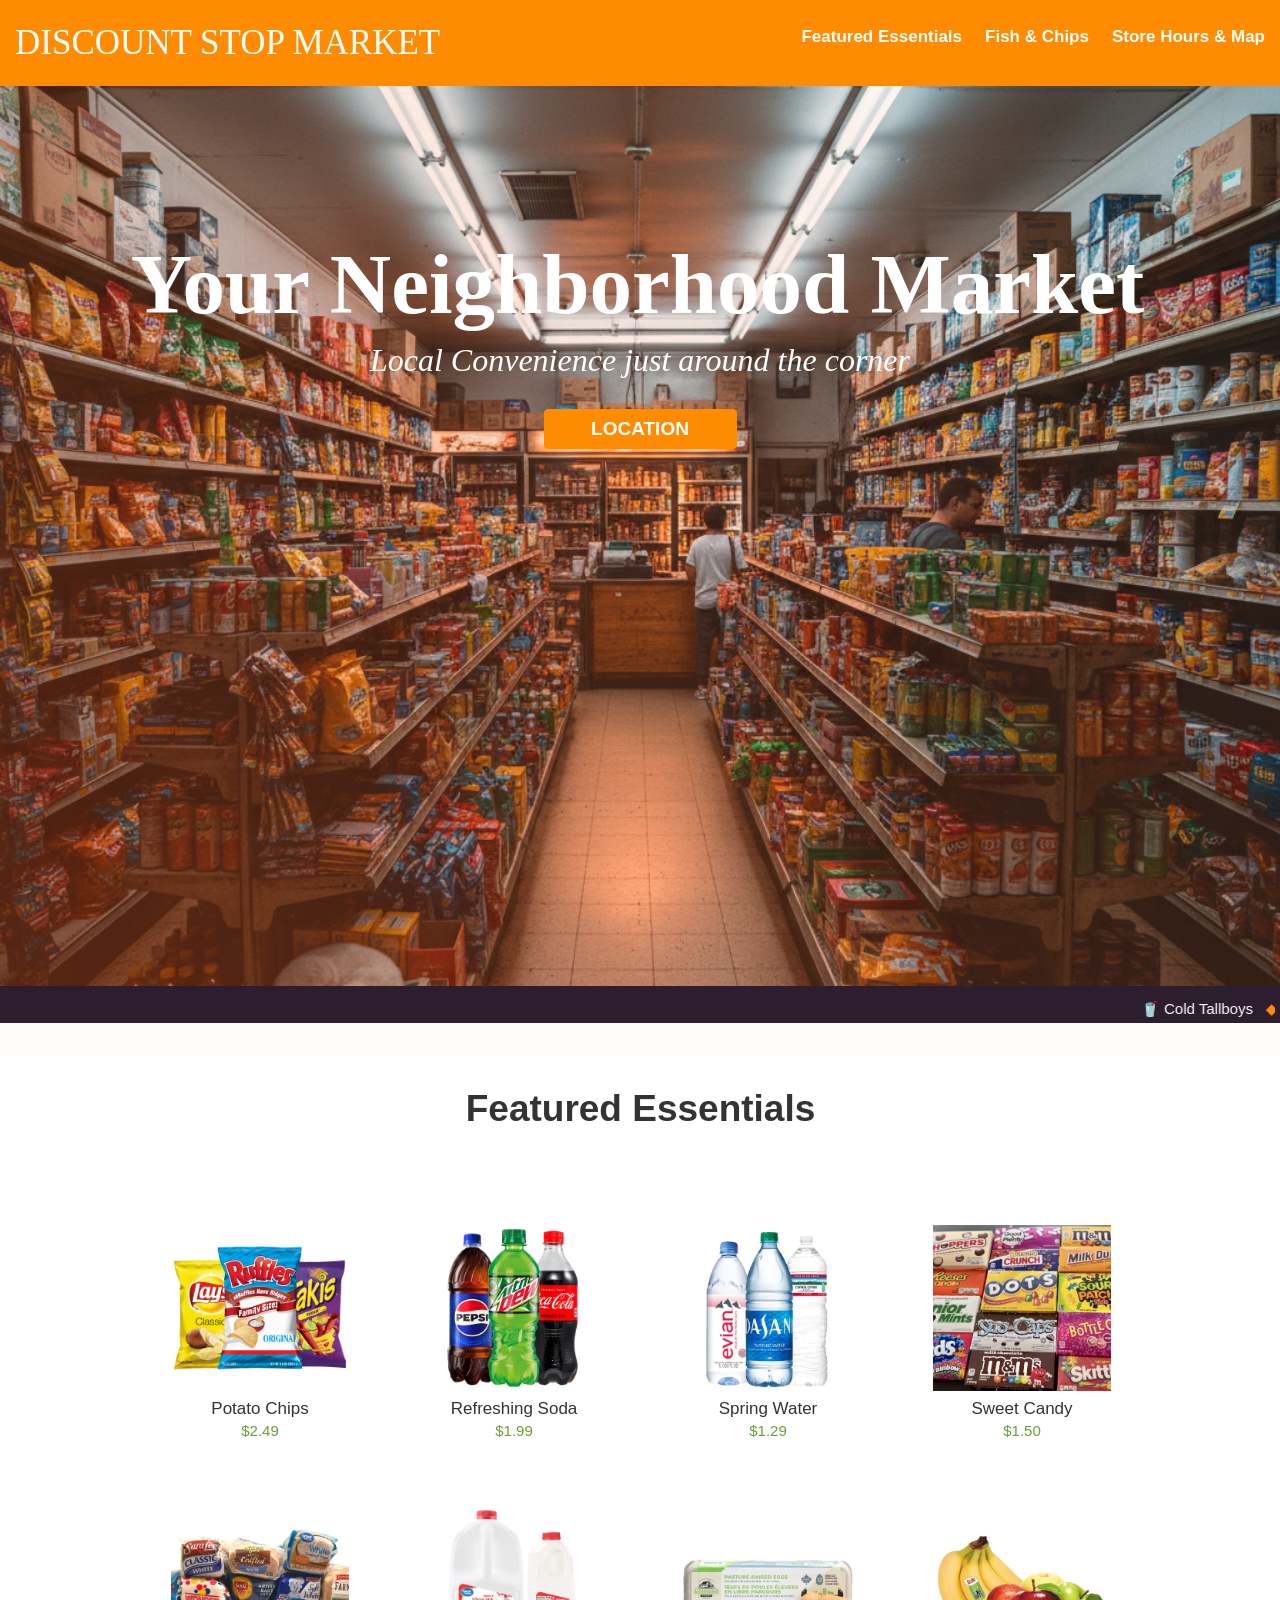
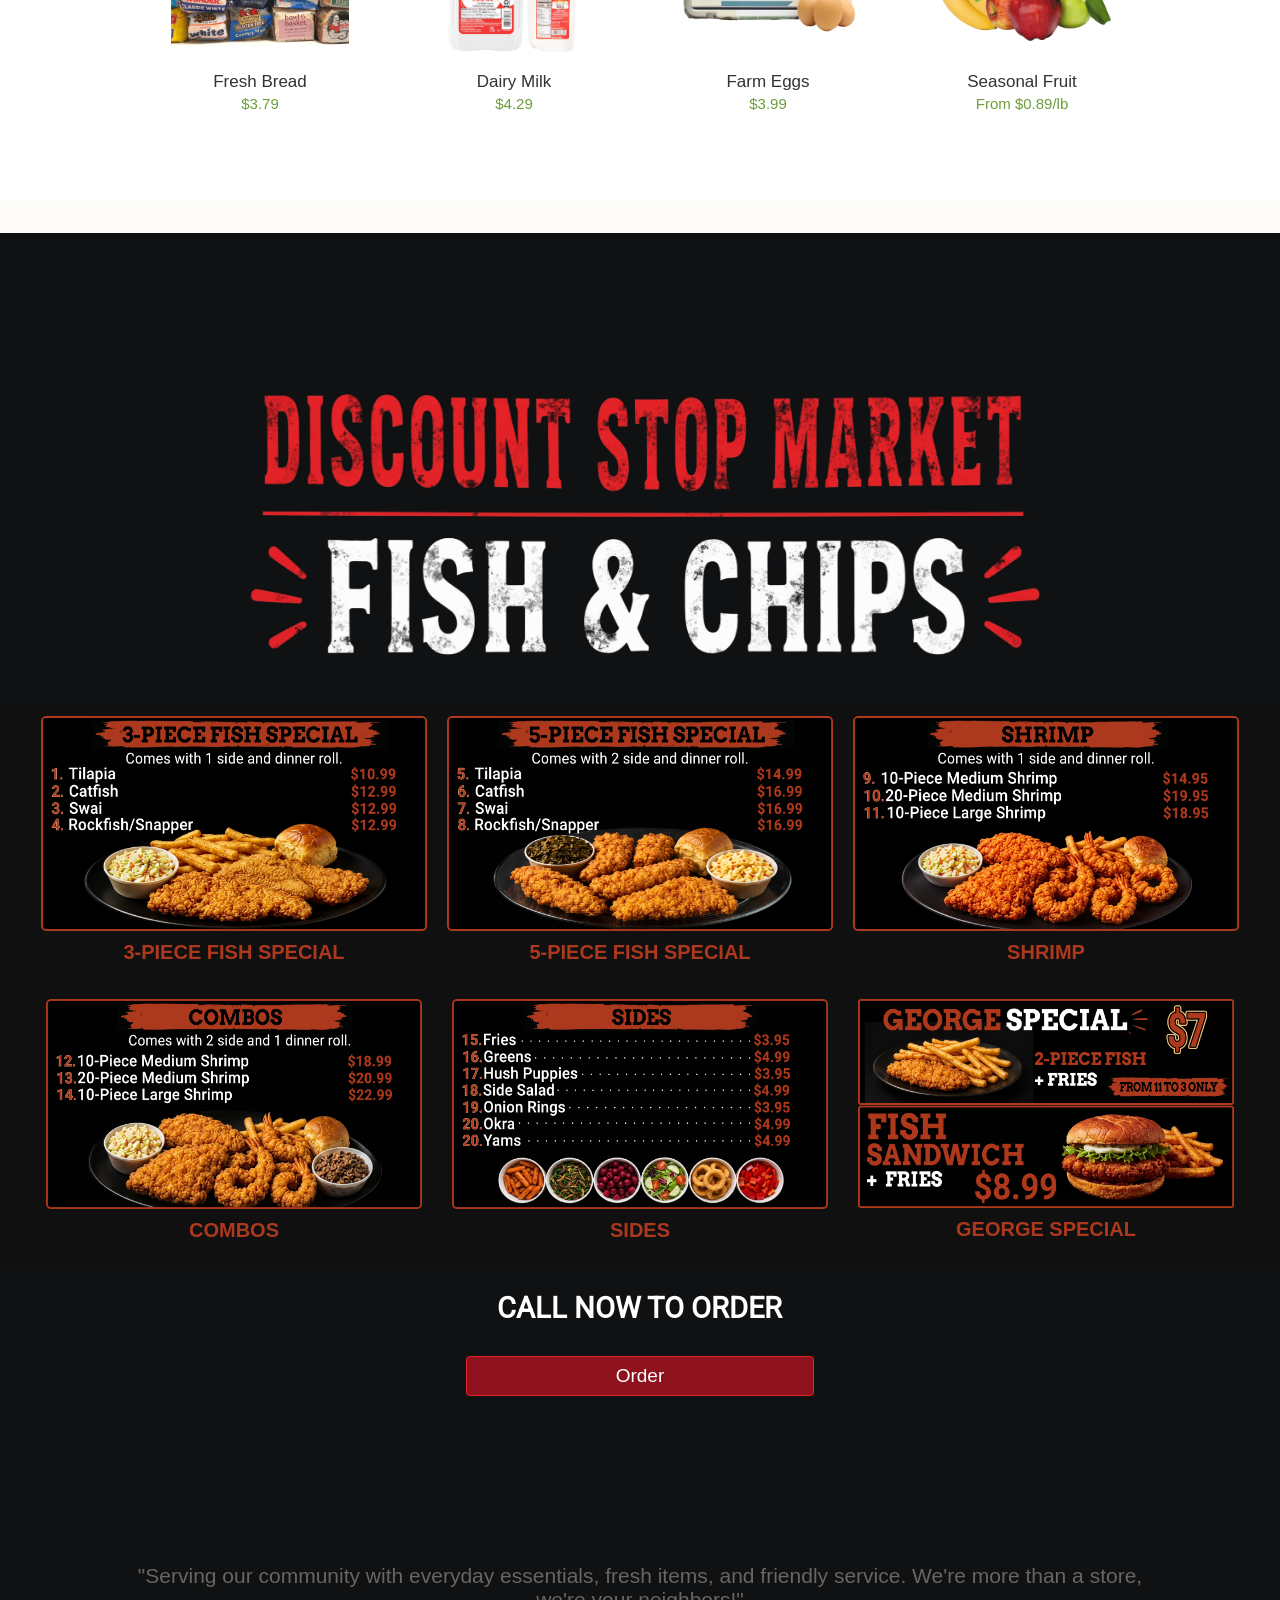
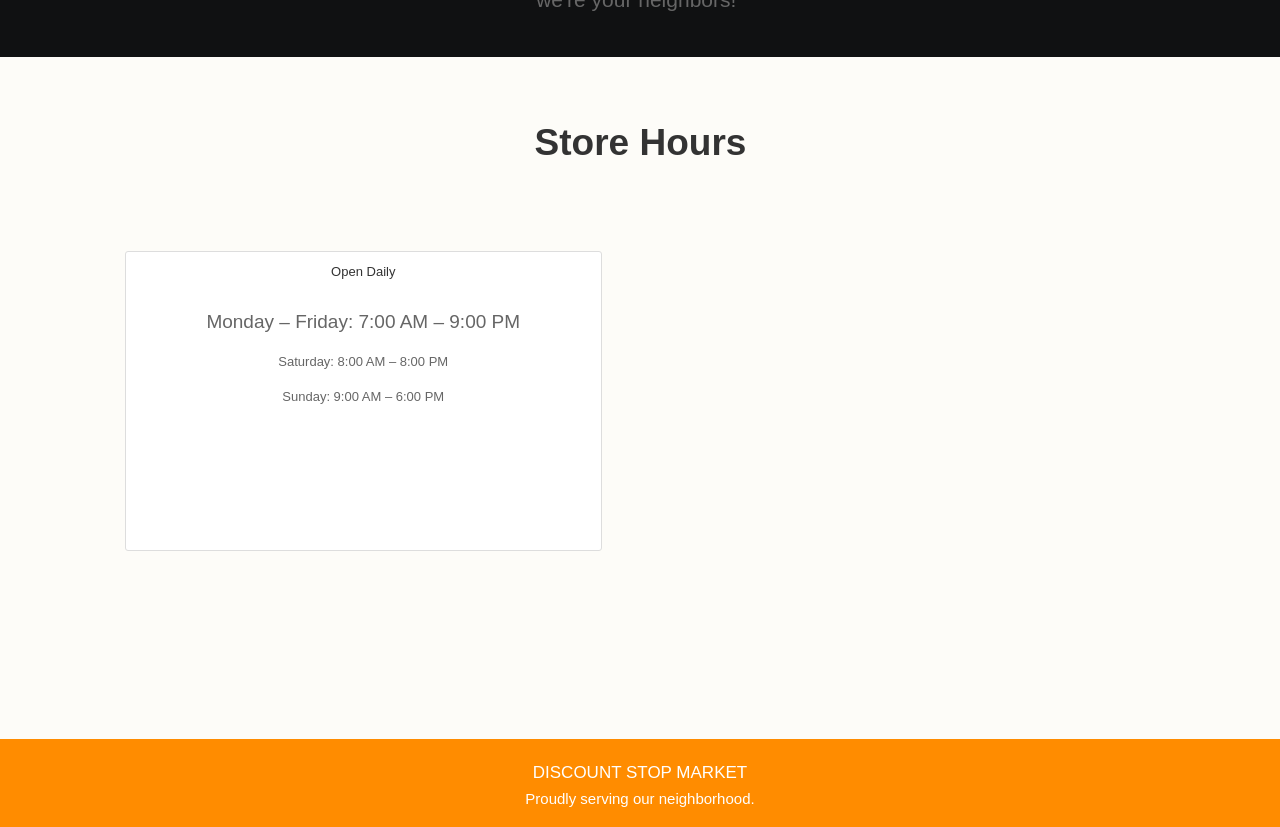
==== DiscountStopMarket01/index.html @ 5e3efdbf "Add files via upload" ====
<!doctype html>
<html>
<head>
<meta charset="utf-8">
<title>Neighborhood Mini-Mart - Home</title>
<meta name="generator" content="WYSIWYG Web Builder 21 - https://www.wysiwygwebbuilder.com">
<meta name="viewport" content="width=device-width, initial-scale=1.0">
<link href="css/fontawesome7.min.css" rel="stylesheet">
<link href="css/DiscountStopMarket.css?v=2" rel="stylesheet">
<link href="css/index.css?v=2" rel="stylesheet">
<script src="jquery-3.7.1.min.js"></script>
<script src="wb.overlay.min.js"></script>
<link rel="stylesheet" href="magnificpopup/magnific-popup.css">
<script src="magnificpopup/jquery.magnific-popup.min.js"></script>
<script>
document.addEventListener('DOMContentLoaded', function(event)
{
const galleryPhotoGallery2 = document.querySelector('#PhotoGallery2 .thumbnails');
function layoutPhotoGallery2()
{
   const items = galleryPhotoGallery2.querySelectorAll('#PhotoGallery2 .thumbnails .thumbnail');
   const cw = galleryPhotoGallery2.clientWidth;
   const targetRowHeight = Math.max(150, Math.min(250, cw / 10));
   items.forEach(item => 
   {
      const img = item.querySelector('img');
      const apply = () => 
      {
         if (!img.naturalWidth || !img.naturalHeight) return;
         const ratio = img.naturalWidth / img.naturalHeight;
         const cs = getComputedStyle(img);
         const vBorder = (parseFloat(cs.borderTopWidth) || 0) + (parseFloat(cs.borderBottomWidth) || 0);
         const hBorder = (parseFloat(cs.borderLeftWidth) || 0) + (parseFloat(cs.borderRightWidth) || 0);
         const figureWidth = Math.max(0, Math.round(ratio * (targetRowHeight - vBorder) + hBorder));
         item.style.width = figureWidth + 'px';
         item.style.flexGrow = ratio;
      };
      if (img.complete && img.naturalWidth) apply();
      else img.addEventListener('load', apply, { once: true });
   });
}
requestAnimationFrame(layoutPhotoGallery2);
const roPhotoGallery2 = new ResizeObserver(layoutPhotoGallery2);
roPhotoGallery2.observe(galleryPhotoGallery2);
window.addEventListener('resize', layoutPhotoGallery2);
const galleryPhotoGallery3 = document.querySelector('#PhotoGallery3 .thumbnails');
function layoutPhotoGallery3()
{
   const items = galleryPhotoGallery3.querySelectorAll('#PhotoGallery3 .thumbnails .thumbnail');
   const cw = galleryPhotoGallery3.clientWidth;
   const targetRowHeight = Math.max(150, Math.min(250, cw / 10));
   items.forEach(item => 
   {
      const img = item.querySelector('img');
      const apply = () => 
      {
         if (!img.naturalWidth || !img.naturalHeight) return;
         const ratio = img.naturalWidth / img.naturalHeight;
         const cs = getComputedStyle(img);
         const vBorder = (parseFloat(cs.borderTopWidth) || 0) + (parseFloat(cs.borderBottomWidth) || 0);
         const hBorder = (parseFloat(cs.borderLeftWidth) || 0) + (parseFloat(cs.borderRightWidth) || 0);
         const figureWidth = Math.max(0, Math.round(ratio * (targetRowHeight - vBorder) + hBorder));
         item.style.width = figureWidth + 'px';
         item.style.flexGrow = ratio;
      };
      if (img.complete && img.naturalWidth) apply();
      else img.addEventListener('load', apply, { once: true });
   });
}
requestAnimationFrame(layoutPhotoGallery3);
const roPhotoGallery3 = new ResizeObserver(layoutPhotoGallery3);
roPhotoGallery3.observe(galleryPhotoGallery3);
window.addEventListener('resize', layoutPhotoGallery3);
});
</script>
<script>
$(document).ready(function()
{
   var prevScrollTop = 0;
   $(window).scroll(function(event)
   {
      var scrollTop = $(this).scrollTop();
      if (Math.abs(prevScrollTop - scrollTop) <= 5)
         return;
      if (scrollTop < prevScrollTop)
      {
         $('#PageHeader1').removeClass('scroll-up');
      }
      else
      {
         $('#PageHeader1').addClass('scroll-up');
      }
      prevScrollTop = scrollTop;
   });
   $("a[href*='#featured-essentials-1']").click(function(event)
   {
      event.preventDefault();
      $('html, body').stop().animate({ scrollTop: $('#wb_featured-essentials-1').offset().top }, 600, 'linear');
   });
   $("a[href*='#fresh-produce']").click(function(event)
   {
      event.preventDefault();
      $('html, body').stop().animate({ scrollTop: $('#wb_fresh-produce').offset().top }, 600, 'linear');
   });
   $("a[href*='#store-hours']").click(function(event)
   {
      event.preventDefault();
      $('html, body').stop().animate({ scrollTop: $('#wb_store-hours').offset().top }, 600, 'linear');
   });
   $("a[href*='#store-hours-1']").click(function(event)
   {
      event.preventDefault();
      $('html, body').stop().animate({ scrollTop: $('#wb_store-hours-1').offset().top }, 600, 'linear');
   });
   $("a[data-rel='gallery3PhotoGallery']").attr('rel', 'gallery3PhotoGallery');
   $("#gallery3PhotoGallery").magnificPopup({delegate:'a', type:'image', zoom: { enabled: true, duration: 300, easing: 'ease-in-out' }, gallery: {enabled: true, navigateByImgClick: true}});
   $("a[data-rel='PhotoGallery1']").attr('rel', 'PhotoGallery1');
   $("#PhotoGallery1").magnificPopup({delegate:'a', type:'image', zoom: { enabled: true, duration: 300, easing: 'ease-in-out' }, gallery: {enabled: true, navigateByImgClick: true}});
   $('#OverlayMenu1-overlay').overlay({hideTransition:true});
   $('#OverlayMenu1').on('click', function(e)
   {
      $.overlay.toggle($('#OverlayMenu1-overlay'));
      return false;
   });
   $("a[href*='#LayoutGrid5']").click(function(event)
   {
      event.preventDefault();
      $('html, body').stop().animate({ scrollTop: $('#wb_LayoutGrid5').offset().top }, 600, 'linear');
   });
   $("a[data-rel='PhotoGallery2']").attr('rel', 'PhotoGallery2');
   $("#PhotoGallery2").magnificPopup({delegate:'a', type:'image', zoom: { enabled: true, duration: 300, easing: 'ease-in-out' }, gallery: {enabled: true, navigateByImgClick: true}});
   $("a[data-rel='PhotoGallery3']").attr('rel', 'PhotoGallery3');
   $("#PhotoGallery3").magnificPopup({delegate:'a', type:'image', zoom: { enabled: true, duration: 300, easing: 'ease-in-out' }, gallery: {enabled: true, navigateByImgClick: true}});
});
</script>
</head>
<body>
<div id="PageHeader1">
<div id="PageHeader1_Container">
<div id="wb_OverlayMenu1">
<a href="#" id="OverlayMenu1" class="wb-theme-button">
<span class="line"></span>
<span class="line"></span>
<span class="line"></span>
</a>
</div>
<div id="wb_Text20">
<span style="color:#FFFFFF;">DISCOUNT STOP MARKET</span></div>
</div>
</div>
<div id="wb_LayoutGrid1">
<div id="LayoutGrid1">
<div class="row">
<div class="col-1">
<div id="wb_Text19">
<span style="color:#FFFFFF;font-family:'Fraunces 72pt 72pt NonWonky';font-size:35px;">DISCOUNT STOP MARKET</span>
</div>
</div>
<div class="col-2">
<div id="wb_main-nav" itemscope="itemscope" itemtype="https://schema.org/SiteNavigationElement">
<span itemprop="name"><a href="#featured-essentials-1" title="Featured Essentials" itemprop="url">Featured Essentials</a></span><span itemprop="name"><a href="#fresh-produce" title="Fish &amp; Chips" itemprop="url">Fish & Chips</a></span><span itemprop="name"><a href="#store-hours-1" title="Store Hours &amp; Map" itemprop="url">Store Hours & Map</a></span>
</div>
</div>
</div>
</div>
</div>
<div id="wb_home-hero">
<div id="home-hero-overlay"></div>
<div id="home-hero">
<div class="col-1">
<div class="col-1-padding">
<div id="wb_Heading1">
<h1 id="Heading1">Your Neighborhood Market</h1>
</div>
<div id="wb_Text1">
<p>Local Convenience just around the corner</p>
</div>
<a id="Button1" href="#store-hours">LOCATION</a>
</div>
</div>
</div>
</div>
<div id="wb_LayoutGrid7">
<div id="LayoutGrid7">
<div class="row">
<div class="col-1">
<marquee direction="left" scrolldelay="40" scrollamount="4" behavior="scroll" loop="0" id="Marquee1" onmouseover="this.stop()" onmouseout="this.start()"><span style="color:#000000;font-family:'Segoe UI Emoji';font-size:15px;line-height:15px;">🥤</span><span style="color:#000000;font-family:Arial;font-size:15px;line-height:15px;"> </span><span style="color:#FFFFFF;font-family:Arial;font-size:15px;line-height:15px;">Cold Tallboys&nbsp;&nbsp; </span><span style="color:#FF8C00;font-family:Arial;font-size:15px;line-height:15px;">◆&nbsp;&nbsp;&nbsp; 🌸 </span><span style="color:#FFFFFF;font-family:Arial;font-size:15px;line-height:15px;">Fresh Flowers&nbsp;&nbsp; </span><span style="color:#FF8C00;font-family:Arial;font-size:15px;line-height:15px;">◆&nbsp;&nbsp; </span><span style="color:#FF8C00;font-family:'Segoe UI Emoji';font-size:15px;line-height:15px;">🥭</span><span style="color:#FF8C00;font-family:Arial;font-size:15px;line-height:15px;"> </span><span style="color:#FFFFFF;font-family:Arial;font-size:15px;line-height:15px;">Mango Candy&nbsp;&nbsp; </span><span style="color:#FF8C00;font-family:Arial;font-size:15px;line-height:15px;">◆&nbsp;&nbsp; ☕&nbsp; </span><span style="color:#FFFFFF;font-family:Arial;font-size:15px;line-height:15px;">Hot Coffee&nbsp;&nbsp; </span><span style="color:#FF8C00;font-family:Arial;font-size:15px;line-height:15px;">◆&nbsp;&nbsp; </span><span style="color:#FF8C00;font-family:'Segoe UI Emoji';font-size:15px;line-height:15px;">🌶️ </span><span style="color:#FFFFFF;font-family:Arial;font-size:15px;line-height:15px;">Hot Sauce Wall&nbsp;&nbsp; </span><span style="color:#FF8C00;font-family:Arial;font-size:15px;line-height:15px;">◆&nbsp;&nbsp; 🍫 </span><span style="color:#FFFFFF;font-family:Arial;font-size:15px;line-height:15px;">Candy Bars&nbsp;&nbsp; </span><span style="color:#FF8C00;font-family:Arial;font-size:15px;line-height:15px;">◆&nbsp;&nbsp; 🍺 </span><span style="color:#FFFFFF;font-family:Arial;font-size:15px;line-height:15px;">Ice Cold Beer&nbsp;&nbsp; </span><span style="color:#FF8C00;font-family:Arial;font-size:15px;line-height:15px;">◆</span><span style="color:#FFFFFF;font-family:Arial;font-size:15px;line-height:15px;">&nbsp;&nbsp; </span><span style="color:#FFFFFF;font-family:'Segoe UI Emoji';font-size:15px;line-height:15px;">🧃</span><span style="color:#FFFFFF;font-family:Arial;font-size:15px;line-height:15px;"> Juices &amp; Drinks&nbsp;&nbsp; </span><span style="color:#FF8C00;font-family:Arial;font-size:15px;line-height:15px;">◆&nbsp;&nbsp; 🌮 </span><span style="color:#FFFFFF;font-family:Arial;font-size:15px;line-height:15px;">Late-Night Snacks</span><span style="color:#FF8C00;font-family:Arial;font-size:15px;line-height:15px;">&nbsp;&nbsp; ◆&nbsp;&nbsp; 💊 </span><span style="color:#FFFFFF;font-family:Arial;font-size:15px;line-height:15px;">Aspirin &amp; More&nbsp;&nbsp; </span><span style="color:#FF8C00;font-family:Arial;font-size:15px;line-height:12px;">◆&nbsp;&nbsp; 🍦 </span><span style="color:#FFFFFF;font-family:Arial;font-size:15px;line-height:12px;">Ice Cream Bars</span><span style="color:#FF8C00;font-family:Arial;font-size:15px;line-height:12px;">&nbsp;&nbsp; ◆&nbsp;&nbsp; 🎰 </span><span style="color:#FFFFFF;font-family:Arial;font-size:15px;line-height:12px;">Lottery Tickets&nbsp;&nbsp; </span><span style="color:#FF8C00;font-family:Arial;font-size:15px;line-height:12px;">◆</span></marquee>
</div>
</div>
</div>
</div>
<div id="wb_featured-essentials">
<div id="featured-essentials">
<div class="row">
<div class="col-1">
<div class="col-1-padding">
<div id="wb_featured-essentials-1">
<div id="featured-essentials-1">
<div class="row">
<div class="col-1">
<div class="col-1-padding">
<div id="wb_Heading2">
<h1 id="Heading2">Featured Essentials</h1>
</div>
</div>
</div>
</div>
</div>
</div>
<div id="wb_featured-essentials-2">
<div id="featured-essentials-2">
<div class="row">
<div class="col-1">
<div class="col-1-padding">
<div id="wb_featured-items-grid">
<div id="featured-items-grid">
<div class="row">
<div class="col-1">
<div class="col-1-padding">
<div id="wb_featured-items-grid-1">
<div id="featured-items-grid-1">
<div class="row">
<div class="col-1">
<div class="col-1-padding">
<div id="wb_Image1">
<img src="images/Chips001.png" id="Image1" alt="Potato Chips" width="219" height="204">
</div>
<div id="wb_Text2">
<p>Potato Chips</p>
</div>
<div id="wb_Text3">
<p>$2.49</p>
</div>
</div>
</div>
<div class="col-2">
<div class="col-2-padding">
<div id="wb_Image2">
<img src="images/Soda1.png" id="Image2" alt="Soda Can" width="219" height="204">
</div>
<div id="wb_Text4">
<p>Refreshing Soda</p>
</div>
<div id="wb_Text5">
<p>$1.99</p>
</div>
</div>
</div>
<div class="col-3">
<div class="col-3-padding">
<div id="wb_Image3">
<img src="images/BottleWater1.png" id="Image3" alt="Bottled Water" width="219" height="204">
</div>
<div id="wb_Text6">
<p>Spring Water</p>
</div>
<div id="wb_Text7">
<p>$1.29</p>
</div>
</div>
</div>
<div class="col-4">
<div class="col-4-padding">
<div id="wb_Image4">
<img src="images/Candy1.png" id="Image4" alt="Candy Bar" width="219" height="204">
</div>
<div id="wb_Text8">
<p>Sweet Candy</p>
</div>
<div id="wb_Text9">
<p>$1.50</p>
</div>
</div>
</div>
</div>
</div>
</div>
<div id="wb_featured-items-grid-2">
<div id="featured-items-grid-2">
<div class="row">
<div class="col-1">
<div class="col-1-padding">
<div id="wb_Image5">
<img src="images/Bread1.png" id="Image5" alt="Loaf of Bread" width="219" height="204">
</div>
<div id="wb_Text10">
<p>Fresh Bread</p>
</div>
<div id="wb_Text11">
<p>$3.79</p>
</div>
</div>
</div>
<div class="col-2">
<div class="col-2-padding">
<div id="wb_Image6">
<img src="images/Milk1.png" id="Image6" alt="Milk Carton" width="219" height="204">
</div>
<div id="wb_Text12">
<p>Dairy Milk</p>
</div>
<div id="wb_Text13">
<p>$4.29</p>
</div>
</div>
</div>
<div class="col-3">
<div class="col-3-padding">
<div id="wb_Image7">
<img src="images/Eggs1.png" id="Image7" alt="Eggs Carton" width="219" height="204">
</div>
<div id="wb_Text14">
<p>Farm Eggs</p>
</div>
<div id="wb_Text15">
<p>$3.99</p>
</div>
</div>
</div>
<div class="col-4">
<div class="col-4-padding">
<div id="wb_Image8">
<img src="images/Fruit1.png" id="Image8" alt="Fresh Fruit" width="219" height="204">
</div>
<div id="wb_Text16">
<p>Seasonal Fruit</p>
</div>
<div id="wb_Text17">
<p>From $0.89/lb</p>
</div>
</div>
</div>
</div>
</div>
</div>
</div>
</div>
</div>
</div>
</div>
</div>
</div>
</div>
</div>
</div>
</div>
</div>
</div>
</div>
</div>
<div id="wb_fresh-produce">
<div id="fresh-produce">
<div class="row">
<div class="col-1">
<div class="col-1-padding">
<div id="wb_fresh-produce-1">
<div id="fresh-produce-1">
<div class="row">
<div class="col-1">
<div class="col-1-padding">
<div id="wb_Heading3">
<h1 id="Heading3">DISCOUNT STOP MARKET</h1>
</div>
<div id="wb_Heading6">
<h1 id="Heading6">FISH & CHIPS</h1>
</div>
<div id="wb_Image12">
<img src="images/FishChipsBGlogo02.png" id="Image12" alt="" width="1157" height="484">
</div>
</div>
</div>
</div>
</div>
</div>
</div>
</div>
</div>
</div>
</div>
<div id="wb_LayoutGrid4">
<div id="LayoutGrid4">
<div class="row">
<div class="col-1">
<div class="col-1-padding">
<div id="wb_LayoutGrid5">
<div id="LayoutGrid5">
<div class="row">
<div class="col-1">
<div class="col-1-padding">
<div id="wb_Heading7">
<h1 id="Heading7">DISCOUNT STOP MARKET</h1>
</div>
<div id="wb_Heading8">
<h1 id="Heading8">FISH & CHIPS</h1>
</div>
<div id="wb_Image9">
<img src="images/FishChipsBGlogo02.png" id="Image9" alt="" width="1157" height="484">
</div>
</div>
</div>
</div>
</div>
</div>
</div>
</div>
</div>
</div>
</div>
<div id="wb_LayoutGrid2">
<div id="LayoutGrid2">
<div class="row">
<div class="col-1">
<div class="col-1-padding">
<div id="wb_gallery3PhotoGallery">
<div id="gallery3PhotoGallery">
<div class="thumbnails">
<div class="thumbnail">
<a href="images/3PieceFishSpecial01.png" data-rel="" title="3-PIECE FISH SPECIAL"><img alt="" src="images/3PieceFishSpecial01.png" loading="lazy" class="image" title="3-PIECE FISH SPECIAL" width="376" height="209"></a>
<div class="caption">3-PIECE FISH SPECIAL</div>
</div>
<div class="thumbnail">
<a href="images/5PieceFishSpecial01.png" data-rel="" title="5-PIECE FISH SPECIAL"><img alt="" src="images/5PieceFishSpecial01.png" loading="lazy" class="image" title="5-PIECE FISH SPECIAL" width="376" height="209"></a>
<div class="caption">5-PIECE FISH SPECIAL</div>
</div>
<div class="thumbnail">
<a href="images/ShrimpSpecial01.png" data-rel="" title="SHRIMP"><img alt="" src="images/ShrimpSpecial01.png" loading="lazy" class="image" title="SHRIMP" width="376" height="209"></a>
<div class="caption">SHRIMP</div>
</div>
</div>
</div>
</div>
<div id="wb_PhotoGallery1">
<div id="PhotoGallery1">
<div class="thumbnails">
<div class="thumbnail">
<a href="images/Combos01.png" data-rel="" title="COMBOS"><img alt="" src="images/Combos01.png" loading="lazy" class="image" title="COMBOS" width="366" height="204"></a>
<div class="caption">COMBOS</div>
</div>
<div class="thumbnail">
<a href="images/Sides01.png" data-rel="" title="SIDES"><img alt="" src="images/Sides01.png" loading="lazy" class="image" title="SIDES" width="366" height="204"></a>
<div class="caption">SIDES</div>
</div>
<div class="thumbnail">
<a href="images/GeorgeSpecialFishSandwich01.png" data-rel="" title="GEORGE SPECIAL"><img alt="" src="images/GeorgeSpecialFishSandwich01.png" loading="lazy" class="image" title="GEORGE SPECIAL" width="366" height="203"></a>
<div class="caption">GEORGE SPECIAL</div>
</div>
</div>
</div>
</div>
</div>
</div>
</div>
</div>
</div>
<div id="wb_LayoutGrid6">
<div id="LayoutGrid6">
<div class="row">
<div class="col-1">
<div class="col-1-padding">
<div id="wb_PhotoGallery2">
<div id="PhotoGallery2">
<div class="thumbnails">
<div class="thumbnail">
<a href="images/3PieceFishSpecial01.png" data-rel="" title="3-PIECE FISH SPECIAL"><img alt="" id="PhotoGallery2_img0" src="images/3PieceFishSpecial01.png" loading="lazy" class="image" width="366" height="204"><div class="caption"><span class="title">3-PIECE FISH SPECIAL</span></div></a>
</div>
<div class="thumbnail">
<a href="images/5PieceFishSpecial01.png" data-rel="" title="5-PIECE FISH SPECIAL"><img alt="" id="PhotoGallery2_img1" src="images/5PieceFishSpecial01.png" loading="lazy" class="image" width="366" height="204"><div class="caption"><span class="title">5-PIECE FISH SPECIAL</span></div></a>
</div>
<div class="thumbnail">
<a href="images/ShrimpSpecial01.png" data-rel="" title="SHRIMP"><img alt="" id="PhotoGallery2_img2" src="images/ShrimpSpecial01.png" loading="lazy" class="image" width="366" height="204"><div class="caption"><span class="title">SHRIMP</span></div></a>
</div>
</div>
</div>
</div>
<div id="wb_PhotoGallery3">
<div id="PhotoGallery3">
<div class="thumbnails">
<div class="thumbnail">
<a href="images/Combos01.png" data-rel="" title="COMBOS"><img alt="" id="PhotoGallery3_img0" src="images/Combos01.png" loading="lazy" class="image" width="366" height="204"><div class="caption"><span class="title">COMBOS</span></div></a>
</div>
<div class="thumbnail">
<a href="images/Sides01.png" data-rel="" title="SIDES"><img alt="" id="PhotoGallery3_img1" src="images/Sides01.png" loading="lazy" class="image" width="366" height="204"><div class="caption"><span class="title">SIDES</span></div></a>
</div>
<div class="thumbnail">
<a href="images/GeorgeSpecialFishSandwich01.png" data-rel="" title="GEORGE SPECIAL"><img alt="" id="PhotoGallery3_img2" src="images/GeorgeSpecialFishSandwich01.png" loading="lazy" class="image" width="366" height="203"><div class="caption"><span class="title">GEORGE SPECIAL</span></div></a>
</div>
</div>
</div>
</div>
</div>
</div>
</div>
</div>
</div>
<div id="wb_LayoutGrid3">
<div id="LayoutGrid3">
<div class="row">
<div class="col-1">
<div class="col-1-padding">
</div>
</div>
<div class="col-2">
<div id="wb_Text18">
<span style="color:#FFFFFF;font-family:Roboto;font-size:29px;"><strong>CALL NOW TO ORDER</strong></span>
</div>
<a id="Button2" href="tel:+1 772-528-0065">Order</a>
</div>
<div class="col-3">
</div>
</div>
</div>
</div>
<div id="wb_services-offered">
<div id="services-offered">
<div class="row">
<div class="col-1">
<div class="col-1-padding">
<div id="wb_services-offered-1">
<div id="services-offered-1">
<div class="row">
<div class="col-1">
<div class="col-1-padding">
<div id="wb_Heading4">
<h1 id="Heading4">Services Offered</h1>
</div>
</div>
</div>
</div>
</div>
</div>
<div id="wb_services-offered-2">
<div id="services-offered-2">
<div class="row">
<div class="col-1">
<div class="col-1-padding">
<div id="wb_service-icons-grid">
<div id="service-icons-grid">
<div class="row">
<div class="col-1">
<div class="col-1-padding">
<div id="wb_service-icons-grid-1">
<div id="service-icons-grid-1">
<div class="row">
<div class="col-1">
<div class="col-1-padding">
<div id="wb_Icon1">
<div id="Icon1"><i class="fa fa-bottle-water"></i></div>
</div>
<div id="wb_Text25">
<p>Cold Drinks</p>
</div>
</div>
</div>
<div class="col-2">
<div class="col-2-padding">
<div id="wb_Icon2">
<div id="Icon2"><i class="fa fa-cookie-bite"></i></div>
</div>
<div id="wb_Text26">
<p>Snacks</p>
</div>
</div>
</div>
<div class="col-3">
<div class="col-3-padding">
<div id="wb_Icon3">
<div id="Icon3"><i class="fa fa-shopping-basket"></i></div>
</div>
<div id="wb_Text27">
<p>Groceries</p>
</div>
</div>
</div>
</div>
</div>
</div>
<div id="wb_service-icons-grid-2">
<div id="service-icons-grid-2">
<div class="row">
<div class="col-1">
<div class="col-1-padding">
<div id="wb_Icon4">
<div id="Icon4"><i class="fa fa-house-damage"></i></div>
</div>
<div id="wb_Text28">
<p>Household Items</p>
</div>
</div>
</div>
<div class="col-2">
<div class="col-2-padding">
<div id="wb_Icon5">
<div id="Icon5"><i class="fa fa-regular fa-face-smile"></i></div>
</div>
<div id="wb_Text29">
<p>Lottery</p>
</div>
</div>
</div>
<div class="col-3">
<div class="col-3-padding">
<div id="wb_Icon6">
<div id="Icon6"><i class="fa fa-money-bill-1-wave"></i></div>
</div>
<div id="wb_Text30">
<p>ATM Available</p>
</div>
</div>
</div>
</div>
</div>
</div>
</div>
</div>
</div>
</div>
</div>
</div>
</div>
</div>
</div>
</div>
</div>
</div>
</div>
</div>
</div>
<div id="wb_neighborhood-message">
<div id="neighborhood-message">
<div class="row">
<div class="col-1">
<div class="col-1-padding">
<div id="wb_Text31">
<p>"Serving our community with everyday essentials, fresh items, and friendly service. We're more than a store, we're your neighbors!"</p>
</div>
</div>
</div>
</div>
</div>
</div>
<div id="wb_store-hours">
<div id="store-hours">
<div class="row">
<div class="col-1">
<div class="col-1-padding">
<div id="wb_store-hours-1">
<div id="store-hours-1">
<div class="row">
<div class="col-1">
<div class="col-1-padding">
<div id="wb_Heading5">
<h1 id="Heading5">Store Hours</h1>
</div>
</div>
</div>
</div>
</div>
</div>
<div id="wb_store-hours-2">
<div id="store-hours-2">
<div class="row">
<div class="col-1">
<div class="col-1-padding">
<div id="wb_hours-card" class="card">
<div id="hours-card-card-body">
<div id="hours-card-card-item0">Open Daily</div>
<div id="hours-card-card-item1">Monday – Friday: 7:00 AM – 9:00 PM</div>
<div id="hours-card-card-item2">Saturday: 8:00 AM – 8:00 PM</div>
<div id="hours-card-card-item3">Sunday: 9:00 AM – 6:00 PM</div>
</div>
</div>
</div>
</div>
<div class="col-2">
<div id="Html1">
<iframe src="https://www.google.com/maps/embed?pb=!1m18!1m12!1m3!1d3254.069662873411!2d-118.9981731233291!3d35.35391743640689!2m3!1f0!2f0!3f0!3m2!1i1024!2i768!4f13.1!3m3!1m2!1s0x80ea6bb4c2214f61%3A0xbbd78aad2893d80e!2s503%20E%20Brundage%20Ln%2C%20Bakersfield%2C%20CA%2093307!5e0!3m2!1sen!2sus!4v1782939484842!5m2!1sen!2sus" width="600" height="450" style="border:0;" allowfullscreen="" loading="lazy" referrerpolicy="strict-origin-when-cross-origin"></iframe></div>
<div id="Html2">
<iframe src="https://www.google.com/maps/embed?pb=!1m18!1m12!1m3!1d3254.069662873411!2d-118.9981731233291!3d35.35391743640689!2m3!1f0!2f0!3f0!3m2!1i1024!2i768!4f13.1!3m3!1m2!1s0x80ea6bb4c2214f61%3A0xbbd78aad2893d80e!2s503%20E%20Brundage%20Ln%2C%20Bakersfield%2C%20CA%2093307!5e0!3m2!1sen!2sus!4v1782939484842!5m2!1sen!2sus" width="296" height="248" style="border:0;" allowfullscreen="" loading="lazy" referrerpolicy="strict-origin-when-cross-origin"></iframe></div>
</div>
</div>
</div>
</div>
</div>
</div>
</div>
</div>
</div>
<div id="wb_footer">
<div id="footer">
<div class="row">
<div class="col-1">
<div class="col-1-padding">
<div id="wb_Text32">
<p>DISCOUNT STOP MARKET</p>
</div>
<div id="wb_Text33">
<p>Proudly serving our neighborhood.</p>
</div>
</div>
</div>
</div>
</div>
</div>
<div id="OverlayMenu1-overlay">
<div class="OverlayMenu1">
<ul class="drilldown-menu" itemscope="itemscope" itemtype="https://schema.org/SiteNavigationElement" role="menu">
<li><a role="menuitem" href="#featured-essentials-1" title="Featured Essentials" class="OverlayMenu1-effect wb-theme-button"><i class="fa fa-book overlay-icon"></i>Featured&nbsp;Essentials</a></li>
<li><a role="menuitem" href="#LayoutGrid5" title="Fish &amp; Chips" class="OverlayMenu1-effect wb-theme-button"><i class="fa fa-gear overlay-icon"></i>Fish&nbsp;&amp;&nbsp;Chips</a></li>
<li><a role="menuitem" href="#store-hours-1" title="Store Hours &amp; Map" class="OverlayMenu1-effect wb-theme-button"><i class="fa fa-user overlay-icon"></i>Store&nbsp;Hours&nbsp;&amp;&nbsp;Map</a></li>
</ul>
</div>
<a class="close-button" id="OverlayMenu1-close" href="#" role="button" aria-hidden="true"><span></span></a>
</div>
</body>
</html>
---- DiscountStopMarket01/css/DiscountStopMarket.css ----
@font-face
{
   font-family: "Roboto";
   font-weight: 400;
   font-display: swap;
   src: url('../Roboto.woff2') format('woff2'),
        url('../Roboto.woff') format('woff');
}
@keyframes animate-fade-in
{
   0% { opacity: 0;  }
   100% { opacity: 1;  }
}
h1, .h1
{
   font-family: Arial;
   font-weight: bold;
   font-size: 32px;
   text-decoration: none;
   color: #000000;
   --color: #000000;
   background-color: transparent;
   margin: 0 0 0 0;
   padding: 0 0 0 0;
   display: inline-block;
}
h2, .h2
{
   font-family: Arial;
   font-weight: bold;
   font-size: 27px;
   text-decoration: none;
   color: #000000;
   --color: #000000;
   background-color: transparent;
   margin: 0 0 0 0;
   padding: 0 0 0 0;
   display: inline-block;
}
h3, .h3
{
   font-family: Arial;
   font-weight: bold;
   font-size: 24px;
   text-decoration: none;
   color: #000000;
   --color: #000000;
   background-color: transparent;
   margin: 0 0 0 0;
   padding: 0 0 0 0;
   display: inline-block;
}
h4, .h4
{
   font-family: Arial;
   font-weight: bold;
   font-size: 21px;
   font-style: italic;
   text-decoration: none;
   color: #000000;
   --color: #000000;
   background-color: transparent;
   margin: 0 0 0 0;
   padding: 0 0 0 0;
   display: inline-block;
}
h5, .h5
{
   font-family: Arial;
   font-weight: bold;
   font-size: 19px;
   text-decoration: none;
   color: #000000;
   --color: #000000;
   background-color: transparent;
   margin: 0 0 0 0;
   padding: 0 0 0 0;
   display: inline-block;
}
h6, .h6
{
   font-family: Arial;
   font-weight: bold;
   font-size: 16px;
   text-decoration: none;
   color: #000000;
   --color: #000000;
   background-color: transparent;
   margin: 0 0 0 0;
   padding: 0 0 0 0;
   display: inline-block;
}
.CustomStyle
{
   font-family: "Courier New";
   font-weight: bold;
   font-size: 16px;
   text-decoration: none;
   color: #2E74B5;
   --color: #2E74B5;
   background-color: transparent;
}
@media only screen and (max-width: 1249px)
{
}
---- DiscountStopMarket01/css/index.css ----
body
{
   background-color: #FDFCF8;
   color: #000000;
   font-family: Arial;
   font-weight: normal;
   font-size: 16px;
   line-height: 1.1875;
   margin: 0;
   padding: 0;
}
.wb-theme-header
{
   background-color: #5B6977;
   background-image: none;
   border: 1px solid #4B5662;
   border-radius: 0px;
   color: #EBEBEB;
   --background-color: rgba(91,105,119,1.00);
   --border-color: #4B5662;
   --border-width: 1px;
   --color: #EBEBEB;
}
.wb-theme-content
{
   background-color: #0F2537;
   background-image: none;
   border: 1px solid #4B5662;
   border-radius: 0px;
   color: #EBEBEB;
   --background-color: rgba(15,37,55,1.00);
   --border-color: #4B5662;
   --border-width: 1px;
   --color: #EBEBEB;
   --icon-color: #DF6919;
   --colorize: invert(48%) sepia(75%) saturate(2700%) hue-rotate(356deg) brightness(93%) contrast(86%);
}
.wb-theme-button, .wb-theme-static
{
   background-color: #DF6919;
   background-image: none;
   border: 1px solid #DF6919;
   border-radius: 0px;
   color: #FFFFFF;
   --background-color: rgba(223,105,25,1.00);
   --border-color: #DF6919;
   --border-width: 1px;
   --color: #FFFFFF;
}
.wb-theme-button:hover
{
   background-color: #BE5915;
   background-image: none;
   border: 1px solid #B25414;
   border-radius: 0px;
   color: #FFFFFF;
   --background-color: rgba(190,89,21,1.00);
   --border-color: #B25414;
   --border-width: 1px;
   --color: #FFFFFF;
}
.wb-theme-button.active, .wb-theme-button:active, .active > .wb-theme-button
{
   background-color: #B25414;
   background-image: none;
   border: 1px solid #A74F13;
   border-radius: 0px;
   color: #FFFFFF;
   --background-color: rgba(178,84,20,1.00);
   --border-color: #A74F13;
   --border-width: 1px;
   --color: #FFFFFF;
}
.darktheme .wb-theme-header
{
   background-color: #5B6977;
   background-image: none;
   border: 1px solid #737F8B;
   border-radius: 0px;
   color: #CED4DA;
   --background-color: rgba(91,105,119,1.00);
   --border-color: #737F8B;
   --border-width: 1px;
   --color: #CED4DA;
}
.darktheme .wb-theme-content
{
   background-color: #212529;
   background-image: none;
   border: 1px solid #737F8B;
   border-radius: 0px;
   color: #CED4DA;
   --background-color: rgba(33,37,41,1.00);
   --border-color: #737F8B;
   --border-width: 1px;
   --color: #CED4DA;
   --icon-color: #DF6919;
   --colorize: invert(48%) sepia(100%) saturate(2024%) hue-rotate(353deg) brightness(92%) contrast(90%);
}
.darktheme .wb-theme-button, .darktheme .wb-theme-static
{
   background-color: #DF6919;
   background-image: none;
   border: 1px solid #DF6919;
   border-radius: 0px;
   color: #FFFFFF;
   --background-color: rgba(223,105,25,1.00);
   --border-color: #DF6919;
   --border-width: 1px;
   --color: #FFFFFF;
}
.darktheme .wb-theme-button:hover
{
   background-color: #BE5915;
   background-image: none;
   border: 1px solid #B25414;
   border-radius: 0px;
   color: #FFFFFF;
   --background-color: rgba(190,89,21,1.00);
   --border-color: #B25414;
   --border-width: 1px;
   --color: #FFFFFF;
}
.darktheme .wb-theme-button.active, .darktheme .wb-theme-button:active, .active > .wb-theme-button
{
   background-color: #B25414;
   background-image: none;
   border: 1px solid #A74F13;
   border-radius: 0px;
   color: #FFFFFF;
   --background-color: rgba(178,84,20,1.00);
   --border-color: #A74F13;
   --border-width: 1px;
   --color: #FFFFFF;
}
#PageHeader1
{
   background-color: #F8F9FA;
   background-image: none;
   border-radius: 0px;
   box-sizing: border-box;
}
#PageHeader1
{
   transition: top 500ms linear 0ms;
}
#PageHeader1.scroll-up
{
   top: -75px !important;
}
#wb_main-nav
{
   background-color: transparent;
   background-image: none;
   color: #FFFFFF;
   font-family: Arial;
   font-weight: bold;
   font-style: normal;
   text-decoration: none;
   text-transform: none;
   font-size: 17px;
   margin: 5px 0 0 0 ;
   text-align: right;
   overflow: hidden;
}
#wb_main-nav span
{
   margin: 0 0px 0 23px;
}
#wb_main-nav a
{
   color: inherit;
   text-decoration: inherit;
}
#wb_LayoutGrid1
{
   clear: both;
   position: relative;
   table-layout: fixed;
   display: table;
   text-align: center;
   width: 100%;
   background-color: #FF8C00;
   background-image: none;
   border: 0px solid #CCCCCC;
   border-radius: 0px;
   box-sizing: border-box;
   margin: 0;
}
#LayoutGrid1
{
   box-sizing: border-box;
   padding: 22px 15px 22px 15px;
   margin-right: auto;
   margin-left: auto;
   max-width: 1280px;
}
#LayoutGrid1 > .row
{
   margin-right: -15px;
   margin-left: -15px;
}
#LayoutGrid1 > .row > .col-1, #LayoutGrid1 > .row > .col-2
{
   box-sizing: border-box;
   font-size: 0;
   min-height: 1px;
   padding-right: 15px;
   padding-left: 15px;
   position: relative;
}
#LayoutGrid1 > .row > .col-1, #LayoutGrid1 > .row > .col-2
{
   float: left;
}
#LayoutGrid1 > .row > .col-1
{
   background-color: transparent;
   background-image: none;
   border: 0px solid #FFFFFF;
   border-radius: 0px;
   width: 41.66666667%;
   text-align: left;
}
#LayoutGrid1 > .row > .col-2
{
   background-color: transparent;
   background-image: none;
   border: 0px solid #FFFFFF;
   border-radius: 0px;
   width: 58.33333333%;
   text-align: right;
}
#LayoutGrid1:before,
#LayoutGrid1:after,
#LayoutGrid1 .row:before,
#LayoutGrid1 .row:after
{
   display: table;
   content: " ";
}
#LayoutGrid1:after,
#LayoutGrid1 .row:after
{
   clear: both;
}
@media (max-width: 768px)
{
#LayoutGrid1 > .row > .col-1, #LayoutGrid1 > .row > .col-2
{
   float: none;
   width: 100% !important;
}
}
#wb_home-hero
{
   clear: both;
   position: relative;
   table-layout: fixed;
   display: table;
   text-align: center;
   width: 100%;
   height: 100vh;
   background-color: transparent;
   background-image: url('../images/rocket01gen_img_137b6b303-1772209151193.png');
   background-repeat: repeat;
   background-position: center center;
   background-attachment: scroll;
   background-size: cover;
   border: 0px solid #CCCCCC;
   border-radius: 0px;
   box-sizing: border-box;
   margin: 0;
}
#home-hero
{
   box-sizing: border-box;
   height: 100vh;
   display: flex;
   flex-direction: row;
   flex-wrap: wrap;
   padding: 100px 0 100px 0;
   margin-right: auto;
   margin-left: auto;
   max-width: 1280px;
}
#home-hero > .col-1
{
   box-sizing: border-box;
   font-size: 0;
   min-height: 1px;
   padding-right: 15px;
   padding-left: 15px;
   position: relative;
}
#home-hero > .col-1
{
   flex: 0 0 auto;
}
#home-hero > .col-1
{
   background-color: transparent;
   background-image: none;
   border: 0px solid #FFFFFF;
   border-radius: 0px;
   flex-basis: 100%;
   max-width: 100%;
   display: flex;
   flex-wrap: wrap;
   align-content: flex-start;
   align-self: stretch;
   align-items: flex-start;
   justify-content: center;
   text-align: center;
}
#home-hero > .col-1 > .col-1-padding
{
   box-sizing: border-box;
   width: 100%;
   padding: 48px 48px 48px 48px;
}
@media (max-width: 768px)
{
#home-hero > .col-1
{
   flex-basis: 100% !important;
   max-width: 100% !important;
}
}
#home-hero-overlay
{
   position: absolute;
   top: 0;
   right: 0;
   bottom: 0;
   left: 0;
   border-radius: 0px;
   background-image: linear-gradient(45deg, rgba(255,69,0,0.27) 0%, rgba(255,69,0,0.00) 100%);
}
#wb_LayoutGrid7
{
   clear: both;
   position: relative;
   table-layout: fixed;
   display: table;
   text-align: center;
   width: 100%;
   background-color: #2D1E2F;
   background-image: none;
   border: 0px solid #DEE2E6;
   border-radius: 0px;
   box-sizing: border-box;
   margin: 0;
}
#LayoutGrid7
{
   box-sizing: border-box;
   padding: 0 5px 0 5px;
   margin-right: auto;
   margin-left: auto;
   max-width: 1280px;
}
#LayoutGrid7 > .row
{
   margin-right: -5px;
   margin-left: -5px;
}
#LayoutGrid7 > .row > .col-1
{
   box-sizing: border-box;
   font-size: 0;
   min-height: 1px;
   padding-right: 5px;
   padding-left: 5px;
   position: relative;
}
#LayoutGrid7 > .row > .col-1
{
   float: left;
}
#LayoutGrid7 > .row > .col-1
{
   background-color: transparent;
   background-image: none;
   border: 0px solid #FFFFFF;
   border-radius: 0px;
   width: 100%;
   text-align: center;
}
#LayoutGrid7:before,
#LayoutGrid7:after,
#LayoutGrid7 .row:before,
#LayoutGrid7 .row:after
{
   display: table;
   content: " ";
}
#LayoutGrid7:after,
#LayoutGrid7 .row:after
{
   clear: both;
}
@media (max-width: 768px)
{
#LayoutGrid7 > .row > .col-1
{
   float: none;
   width: 100% !important;
}
}
#wb_Heading1
{
   background-color: transparent;
   background-image: none;
   border: 0px solid #000000;
   border-radius: 0px;
   box-sizing: border-box;
   vertical-align: top;
   margin: 0 10px 0 5px;
   padding: 0;
   text-align: center;
}
#Heading1
{
   color: #FFFFFF;
   font-family: "Fraunces 72pt 72pt NonWonky";
   font-weight: bold;
   font-style: normal;
   font-size: 85px;
   margin: 0;
   text-align: center;
   text-transform: none;
}
#wb_Text1 
{
   background-color: transparent;
   background-image: none;
   border: 0px solid #000000;
   border-radius: 0px;
   padding: 0;
   margin: 8px 8px 8px 8px;
   text-align: center;
}
#wb_Text1
{
   color: #FFFFFF;
   font-family: "DM Sans";
   font-weight: 500;
   font-style: italic;
   font-size: 32px;
   line-height: 34px;
}
#wb_Text1 p, #wb_Text1 ul
{
   margin: 0;
   padding: 0;
}
#wb_Text1
{
   display: block;
   margin: 8px 8px 8px 8px;
   box-sizing: border-box;
   width: calc(100% - 16px);
}
#Button1
{
   box-sizing: border-box;
   line-height: 36px;
   text-decoration: none;
   vertical-align: top;
   border: 1px solid #FF8C00;
   border-radius: 4px;
   background-color: #FF8C00;
   background-image: none;
   color: #FFFFFF;
   font-family: Arial;
   font-weight: bold;
   font-style: normal;
   font-size: 19px;
   padding: 1px 6px 1px 6px;
   text-align: center;
   -webkit-appearance: none;
   margin: 24px 24px 24px 24px;
}
#Button1:focus
{
   outline: 0;
}
#wb_featured-essentials
{
   clear: both;
   position: relative;
   table-layout: fixed;
   display: table;
   text-align: center;
   width: 100%;
   background-color: #FFFFFF;
   background-image: none;
   border: 0px solid #CCCCCC;
   border-radius: 0px;
   box-sizing: border-box;
   margin: 32px 0 32px 0 ;
}
#featured-essentials
{
   box-sizing: border-box;
   padding: 0 15px 0 15px;
   margin-right: auto;
   margin-left: auto;
   max-width: 1140px;
}
#featured-essentials > .row
{
   margin-right: -15px;
   margin-left: -15px;
}
#featured-essentials > .row > .col-1
{
   box-sizing: border-box;
   font-size: 0;
   min-height: 1px;
   padding-right: 15px;
   padding-left: 15px;
   position: relative;
}
#featured-essentials > .row > .col-1
{
   float: left;
}
#featured-essentials > .row > .col-1
{
   background-color: transparent;
   background-image: none;
   border: 0px solid #FFFFFF;
   border-radius: 0px;
   width: 100%;
   text-align: left;
}
#featured-essentials > .row > .col-1 > .col-1-padding
{
   box-sizing: border-box;
   width: 100%;
   padding: 0 0 0 1px;
}
#featured-essentials:before,
#featured-essentials:after,
#featured-essentials .row:before,
#featured-essentials .row:after
{
   display: table;
   content: " ";
}
#featured-essentials:after,
#featured-essentials .row:after
{
   clear: both;
}
@media (max-width: 768px)
{
#featured-essentials > .row > .col-1
{
   float: none;
   width: 100% !important;
}
}
#wb_featured-essentials-1
{
   clear: both;
   position: relative;
   table-layout: fixed;
   display: table;
   text-align: center;
   width: 100%;
   background-color: #FFFFFF;
   background-image: none;
   border: 0px solid #CCCCCC;
   border-radius: 0px;
   box-sizing: border-box;
   margin: 0 0 30px 0 ;
}
#featured-essentials-1
{
   box-sizing: border-box;
   padding: 0 15px 0 15px;
   margin-right: auto;
   margin-left: auto;
   max-width: 1140px;
}
#featured-essentials-1 > .row
{
   margin-right: -15px;
   margin-left: -15px;
}
#featured-essentials-1 > .row > .col-1
{
   box-sizing: border-box;
   font-size: 0;
   min-height: 1px;
   padding-right: 15px;
   padding-left: 15px;
   position: relative;
}
#featured-essentials-1 > .row > .col-1
{
   float: left;
}
#featured-essentials-1 > .row > .col-1
{
   background-color: transparent;
   background-image: none;
   border: 0px solid #FFFFFF;
   border-radius: 0px;
   width: 100%;
   text-align: center;
}
#featured-essentials-1 > .row > .col-1 > .col-1-padding
{
   box-sizing: border-box;
   width: 100%;
   padding: 16px 16px 16px 16px;
}
#featured-essentials-1:before,
#featured-essentials-1:after,
#featured-essentials-1 .row:before,
#featured-essentials-1 .row:after
{
   display: table;
   content: " ";
}
#featured-essentials-1:after,
#featured-essentials-1 .row:after
{
   clear: both;
}
@media (max-width: 768px)
{
#featured-essentials-1 > .row > .col-1
{
   float: none;
   width: 100% !important;
}
}
#wb_Heading2
{
   background-color: transparent;
   background-image: none;
   border: 0px solid #000000;
   border-radius: 0px;
   box-sizing: border-box;
   vertical-align: top;
   margin: 16px 16px 16px 16px;
   padding: 0;
   text-align: center;
}
#Heading2
{
   color: #333333;
   font-family: Arial;
   font-weight: bold;
   font-style: normal;
   font-size: 37px;
   margin: 0;
   text-align: center;
   text-transform: none;
}
#wb_featured-essentials-2
{
   clear: both;
   position: relative;
   table-layout: fixed;
   display: table;
   text-align: center;
   width: 100%;
   background-color: #FFFFFF;
   background-image: none;
   border: 0px solid #CCCCCC;
   border-radius: 0px;
   box-sizing: border-box;
   margin: 0 0 30px 0 ;
}
#featured-essentials-2
{
   box-sizing: border-box;
   padding: 0 15px 0 15px;
   margin-right: auto;
   margin-left: auto;
   max-width: 1140px;
}
#featured-essentials-2 > .row
{
   margin-right: -15px;
   margin-left: -15px;
}
#featured-essentials-2 > .row > .col-1
{
   box-sizing: border-box;
   font-size: 0;
   min-height: 1px;
   padding-right: 15px;
   padding-left: 15px;
   position: relative;
}
#featured-essentials-2 > .row > .col-1
{
   float: left;
}
#featured-essentials-2 > .row > .col-1
{
   background-color: transparent;
   background-image: none;
   border: 0px solid #FFFFFF;
   border-radius: 0px;
   width: 100%;
   text-align: center;
}
#featured-essentials-2 > .row > .col-1 > .col-1-padding
{
   box-sizing: border-box;
   width: 100%;
   padding: 16px 16px 16px 16px;
}
#featured-essentials-2:before,
#featured-essentials-2:after,
#featured-essentials-2 .row:before,
#featured-essentials-2 .row:after
{
   display: table;
   content: " ";
}
#featured-essentials-2:after,
#featured-essentials-2 .row:after
{
   clear: both;
}
@media (max-width: 768px)
{
#featured-essentials-2 > .row > .col-1
{
   float: none;
   width: 100% !important;
}
}
#wb_featured-items-grid
{
   clear: both;
   position: relative;
   table-layout: fixed;
   display: table;
   text-align: center;
   width: 100%;
   background-color: #FFFFFF;
   background-image: none;
   border: 0px solid #CCCCCC;
   border-radius: 0px;
   box-sizing: border-box;
   margin: 0;
}
#featured-items-grid
{
   box-sizing: border-box;
   padding: 0 15px 0 15px;
   margin-right: auto;
   margin-left: auto;
   max-width: 1140px;
}
#featured-items-grid > .row
{
   margin-right: -15px;
   margin-left: -15px;
}
#featured-items-grid > .row > .col-1
{
   box-sizing: border-box;
   font-size: 0;
   min-height: 1px;
   padding-right: 15px;
   padding-left: 15px;
   position: relative;
}
#featured-items-grid > .row > .col-1
{
   float: left;
}
#featured-items-grid > .row > .col-1
{
   background-color: transparent;
   background-image: none;
   border: 0px solid #FFFFFF;
   border-radius: 0px;
   width: 100%;
   text-align: left;
}
#featured-items-grid > .row > .col-1 > .col-1-padding
{
   box-sizing: border-box;
   width: 100%;
   padding: 0 0 0 1px;
}
#featured-items-grid:before,
#featured-items-grid:after,
#featured-items-grid .row:before,
#featured-items-grid .row:after
{
   display: table;
   content: " ";
}
#featured-items-grid:after,
#featured-items-grid .row:after
{
   clear: both;
}
@media (max-width: 768px)
{
#featured-items-grid > .row > .col-1
{
   float: none;
   width: 100% !important;
}
}
#wb_featured-items-grid-1
{
   clear: both;
   position: relative;
   table-layout: fixed;
   display: table;
   text-align: center;
   width: 100%;
   background-color: #FFFFFF;
   background-image: none;
   border: 0px solid #CCCCCC;
   border-radius: 0px;
   box-sizing: border-box;
   margin: 0 0 30px 0 ;
}
#featured-items-grid-1
{
   box-sizing: border-box;
   padding: 0 15px 0 15px;
   margin-right: auto;
   margin-left: auto;
   max-width: 1140px;
}
#featured-items-grid-1 > .row
{
   margin-right: -15px;
   margin-left: -15px;
}
#featured-items-grid-1 > .row > .col-1, #featured-items-grid-1 > .row > .col-2, #featured-items-grid-1 > .row > .col-3, #featured-items-grid-1 > .row > .col-4
{
   box-sizing: border-box;
   font-size: 0;
   min-height: 1px;
   padding-right: 15px;
   padding-left: 15px;
   position: relative;
}
#featured-items-grid-1 > .row > .col-1, #featured-items-grid-1 > .row > .col-2, #featured-items-grid-1 > .row > .col-3, #featured-items-grid-1 > .row > .col-4
{
   float: left;
}
#featured-items-grid-1 > .row > .col-1
{
   background-color: transparent;
   background-image: none;
   border: 0px solid #FFFFFF;
   border-radius: 0px;
   width: 25%;
   text-align: center;
}
#featured-items-grid-1 > .row > .col-1 > .col-1-padding
{
   box-sizing: border-box;
   width: 100%;
   padding: 8px 8px 8px 8px;
}
#featured-items-grid-1 > .row > .col-2
{
   background-color: transparent;
   background-image: none;
   border: 0px solid #FFFFFF;
   border-radius: 0px;
   width: 25%;
   text-align: center;
}
#featured-items-grid-1 > .row > .col-2 > .col-2-padding
{
   box-sizing: border-box;
   width: 100%;
   padding: 8px 8px 8px 8px;
}
#featured-items-grid-1 > .row > .col-3
{
   background-color: transparent;
   background-image: none;
   border: 0px solid #FFFFFF;
   border-radius: 0px;
   width: 25%;
   text-align: center;
}
#featured-items-grid-1 > .row > .col-3 > .col-3-padding
{
   box-sizing: border-box;
   width: 100%;
   padding: 8px 8px 8px 8px;
}
#featured-items-grid-1 > .row > .col-4
{
   background-color: transparent;
   background-image: none;
   border: 0px solid #FFFFFF;
   border-radius: 0px;
   width: 25%;
   text-align: center;
}
#featured-items-grid-1 > .row > .col-4 > .col-4-padding
{
   box-sizing: border-box;
   width: 100%;
   padding: 8px 8px 8px 8px;
}
#featured-items-grid-1:before,
#featured-items-grid-1:after,
#featured-items-grid-1 .row:before,
#featured-items-grid-1 .row:after
{
   display: table;
   content: " ";
}
#featured-items-grid-1:after,
#featured-items-grid-1 .row:after
{
   clear: both;
}
@media (max-width: 768px)
{
#featured-items-grid-1 > .row > .col-1, #featured-items-grid-1 > .row > .col-2, #featured-items-grid-1 > .row > .col-3, #featured-items-grid-1 > .row > .col-4
{
   float: none;
   width: 100% !important;
}
}
#wb_Image1
{
   margin: 8px 8px 8px 8px;
   vertical-align: top;
}
#Image1
{
   border: 0px solid #000000;
   border-radius: 0px;
   box-sizing: border-box;
   padding: 0;
   display: block;
   width: 93.19%;
   height: auto;
   max-width: 1000px;
   margin-left: auto;
   margin-right: auto;
   vertical-align: top;
}
#wb_Text2 
{
   background-color: transparent;
   background-image: none;
   border: 0px solid #000000;
   border-radius: 0px;
   padding: 0;
   margin: 4px 4px 4px 4px;
   text-align: center;
}
#wb_Text2
{
   color: #333333;
   font-family: Arial;
   font-weight: 400;
   font-size: 17px;
   line-height: 20px;
}
#wb_Text2 p, #wb_Text2 ul
{
   margin: 0;
   padding: 0;
}
#wb_Text2
{
   display: block;
   margin: 4px 4px 4px 4px;
   box-sizing: border-box;
   width: calc(100% - 8px);
}
#wb_Text3 
{
   background-color: transparent;
   background-image: none;
   border: 0px solid #000000;
   border-radius: 0px;
   padding: 0;
   margin: 4px 4px 4px 4px;
   text-align: center;
}
#wb_Text3
{
   color: #6B9E3A;
   font-family: Arial;
   font-weight: 400;
   font-size: 15px;
   line-height: 16.5px;
}
#wb_Text3 p, #wb_Text3 ul
{
   margin: 0;
   padding: 0;
}
#wb_Text3
{
   display: block;
   margin: 4px 4px 4px 4px;
   box-sizing: border-box;
   width: calc(100% - 8px);
}
#wb_Image2
{
   margin: 8px 8px 8px 8px;
   vertical-align: top;
}
#Image2
{
   border: 0px solid #000000;
   border-radius: 0px;
   box-sizing: border-box;
   padding: 0;
   display: block;
   width: 93.19%;
   height: auto;
   max-width: 800px;
   margin-left: auto;
   margin-right: auto;
   vertical-align: top;
}
#wb_Text4 
{
   background-color: transparent;
   background-image: none;
   border: 0px solid #000000;
   border-radius: 0px;
   padding: 0;
   margin: 4px 4px 4px 4px;
   text-align: center;
}
#wb_Text4
{
   color: #333333;
   font-family: Arial;
   font-weight: 400;
   font-size: 17px;
   line-height: 20px;
}
#wb_Text4 p, #wb_Text4 ul
{
   margin: 0;
   padding: 0;
}
#wb_Text4
{
   display: block;
   margin: 4px 4px 4px 4px;
   box-sizing: border-box;
   width: calc(100% - 8px);
}
#wb_Text5 
{
   background-color: transparent;
   background-image: none;
   border: 0px solid #000000;
   border-radius: 0px;
   padding: 0;
   margin: 4px 4px 4px 4px;
   text-align: center;
}
#wb_Text5
{
   color: #6B9E3A;
   font-family: Arial;
   font-weight: 400;
   font-size: 15px;
   line-height: 16.5px;
}
#wb_Text5 p, #wb_Text5 ul
{
   margin: 0;
   padding: 0;
}
#wb_Text5
{
   display: block;
   margin: 4px 4px 4px 4px;
   box-sizing: border-box;
   width: calc(100% - 8px);
}
#wb_Image3
{
   margin: 8px 8px 8px 8px;
   vertical-align: top;
}
#Image3
{
   border: 0px solid #000000;
   border-radius: 0px;
   box-sizing: border-box;
   padding: 0;
   display: block;
   width: 93.19%;
   height: auto;
   max-width: 800px;
   margin-left: auto;
   margin-right: auto;
   vertical-align: top;
}
#wb_Text6 
{
   background-color: transparent;
   background-image: none;
   border: 0px solid #000000;
   border-radius: 0px;
   padding: 0;
   margin: 4px 4px 4px 4px;
   text-align: center;
}
#wb_Text6
{
   color: #333333;
   font-family: Arial;
   font-weight: 400;
   font-size: 17px;
   line-height: 20px;
}
#wb_Text6 p, #wb_Text6 ul
{
   margin: 0;
   padding: 0;
}
#wb_Text6
{
   display: block;
   margin: 4px 4px 4px 4px;
   box-sizing: border-box;
   width: calc(100% - 8px);
}
#wb_Text7 
{
   background-color: transparent;
   background-image: none;
   border: 0px solid #000000;
   border-radius: 0px;
   padding: 0;
   margin: 4px 4px 4px 4px;
   text-align: center;
}
#wb_Text7
{
   color: #6B9E3A;
   font-family: Arial;
   font-weight: 400;
   font-size: 15px;
   line-height: 16.5px;
}
#wb_Text7 p, #wb_Text7 ul
{
   margin: 0;
   padding: 0;
}
#wb_Text7
{
   display: block;
   margin: 4px 4px 4px 4px;
   box-sizing: border-box;
   width: calc(100% - 8px);
}
#wb_Image4
{
   margin: 8px 8px 8px 8px;
   vertical-align: top;
}
#Image4
{
   border: 0px solid #000000;
   border-radius: 0px;
   box-sizing: border-box;
   padding: 0;
   display: block;
   width: 93.19%;
   height: auto;
   max-width: 800px;
   margin-left: auto;
   margin-right: auto;
   vertical-align: top;
}
#wb_Text8 
{
   background-color: transparent;
   background-image: none;
   border: 0px solid #000000;
   border-radius: 0px;
   padding: 0;
   margin: 4px 4px 4px 4px;
   text-align: center;
}
#wb_Text8
{
   color: #333333;
   font-family: Arial;
   font-weight: 400;
   font-size: 17px;
   line-height: 20px;
}
#wb_Text8 p, #wb_Text8 ul
{
   margin: 0;
   padding: 0;
}
#wb_Text8
{
   display: block;
   margin: 4px 4px 4px 4px;
   box-sizing: border-box;
   width: calc(100% - 8px);
}
#wb_Text9 
{
   background-color: transparent;
   background-image: none;
   border: 0px solid #000000;
   border-radius: 0px;
   padding: 0;
   margin: 4px 4px 4px 4px;
   text-align: center;
}
#wb_Text9
{
   color: #6B9E3A;
   font-family: Arial;
   font-weight: 400;
   font-size: 15px;
   line-height: 16.5px;
}
#wb_Text9 p, #wb_Text9 ul
{
   margin: 0;
   padding: 0;
}
#wb_Text9
{
   display: block;
   margin: 4px 4px 4px 4px;
   box-sizing: border-box;
   width: calc(100% - 8px);
}
#wb_featured-items-grid-2
{
   clear: both;
   position: relative;
   table-layout: fixed;
   display: table;
   text-align: center;
   width: 100%;
   background-color: #FFFFFF;
   background-image: none;
   border: 0px solid #CCCCCC;
   border-radius: 0px;
   box-sizing: border-box;
   margin: 0 0 30px 0 ;
}
#featured-items-grid-2
{
   box-sizing: border-box;
   padding: 0 15px 0 15px;
   margin-right: auto;
   margin-left: auto;
   max-width: 1140px;
}
#featured-items-grid-2 > .row
{
   margin-right: -15px;
   margin-left: -15px;
}
#featured-items-grid-2 > .row > .col-1, #featured-items-grid-2 > .row > .col-2, #featured-items-grid-2 > .row > .col-3, #featured-items-grid-2 > .row > .col-4
{
   box-sizing: border-box;
   font-size: 0;
   min-height: 1px;
   padding-right: 15px;
   padding-left: 15px;
   position: relative;
}
#featured-items-grid-2 > .row > .col-1, #featured-items-grid-2 > .row > .col-2, #featured-items-grid-2 > .row > .col-3, #featured-items-grid-2 > .row > .col-4
{
   float: left;
}
#featured-items-grid-2 > .row > .col-1
{
   background-color: transparent;
   background-image: none;
   border: 0px solid #FFFFFF;
   border-radius: 0px;
   width: 25%;
   text-align: center;
}
#featured-items-grid-2 > .row > .col-1 > .col-1-padding
{
   box-sizing: border-box;
   width: 100%;
   padding: 8px 8px 8px 8px;
}
#featured-items-grid-2 > .row > .col-2
{
   background-color: transparent;
   background-image: none;
   border: 0px solid #FFFFFF;
   border-radius: 0px;
   width: 25%;
   text-align: center;
}
#featured-items-grid-2 > .row > .col-2 > .col-2-padding
{
   box-sizing: border-box;
   width: 100%;
   padding: 8px 8px 8px 8px;
}
#featured-items-grid-2 > .row > .col-3
{
   background-color: transparent;
   background-image: none;
   border: 0px solid #FFFFFF;
   border-radius: 0px;
   width: 25%;
   text-align: center;
}
#featured-items-grid-2 > .row > .col-3 > .col-3-padding
{
   box-sizing: border-box;
   width: 100%;
   padding: 8px 8px 8px 8px;
}
#featured-items-grid-2 > .row > .col-4
{
   background-color: transparent;
   background-image: none;
   border: 0px solid #FFFFFF;
   border-radius: 0px;
   width: 25%;
   text-align: center;
}
#featured-items-grid-2 > .row > .col-4 > .col-4-padding
{
   box-sizing: border-box;
   width: 100%;
   padding: 8px 8px 8px 8px;
}
#featured-items-grid-2:before,
#featured-items-grid-2:after,
#featured-items-grid-2 .row:before,
#featured-items-grid-2 .row:after
{
   display: table;
   content: " ";
}
#featured-items-grid-2:after,
#featured-items-grid-2 .row:after
{
   clear: both;
}
@media (max-width: 768px)
{
#featured-items-grid-2 > .row > .col-1, #featured-items-grid-2 > .row > .col-2, #featured-items-grid-2 > .row > .col-3, #featured-items-grid-2 > .row > .col-4
{
   float: none;
   width: 100% !important;
}
}
#wb_Image5
{
   margin: 8px 8px 8px 8px;
   vertical-align: top;
}
#Image5
{
   border: 0px solid #000000;
   border-radius: 0px;
   box-sizing: border-box;
   padding: 0;
   display: block;
   width: 93.19%;
   height: auto;
   max-width: 800px;
   margin-left: auto;
   margin-right: auto;
   vertical-align: top;
}
#wb_Text10 
{
   background-color: transparent;
   background-image: none;
   border: 0px solid #000000;
   border-radius: 0px;
   padding: 0;
   margin: 4px 4px 4px 4px;
   text-align: center;
}
#wb_Text10
{
   color: #333333;
   font-family: Arial;
   font-weight: 400;
   font-size: 17px;
   line-height: 20px;
}
#wb_Text10 p, #wb_Text10 ul
{
   margin: 0;
   padding: 0;
}
#wb_Text10
{
   display: block;
   margin: 4px 4px 4px 4px;
   box-sizing: border-box;
   width: calc(100% - 8px);
}
#wb_Text11 
{
   background-color: transparent;
   background-image: none;
   border: 0px solid #000000;
   border-radius: 0px;
   padding: 0;
   margin: 4px 4px 4px 4px;
   text-align: center;
}
#wb_Text11
{
   color: #6B9E3A;
   font-family: Arial;
   font-weight: 400;
   font-size: 15px;
   line-height: 16.5px;
}
#wb_Text11 p, #wb_Text11 ul
{
   margin: 0;
   padding: 0;
}
#wb_Text11
{
   display: block;
   margin: 4px 4px 4px 4px;
   box-sizing: border-box;
   width: calc(100% - 8px);
}
#wb_Image6
{
   margin: 8px 8px 8px 8px;
   vertical-align: top;
}
#Image6
{
   border: 0px solid #000000;
   border-radius: 0px;
   box-sizing: border-box;
   padding: 0;
   display: block;
   width: 93.19%;
   height: auto;
   max-width: 800px;
   margin-left: auto;
   margin-right: auto;
   vertical-align: top;
}
#wb_Text12 
{
   background-color: transparent;
   background-image: none;
   border: 0px solid #000000;
   border-radius: 0px;
   padding: 0;
   margin: 4px 4px 4px 4px;
   text-align: center;
}
#wb_Text12
{
   color: #333333;
   font-family: Arial;
   font-weight: 400;
   font-size: 17px;
   line-height: 20px;
}
#wb_Text12 p, #wb_Text12 ul
{
   margin: 0;
   padding: 0;
}
#wb_Text12
{
   display: block;
   margin: 4px 4px 4px 4px;
   box-sizing: border-box;
   width: calc(100% - 8px);
}
#wb_Text13 
{
   background-color: transparent;
   background-image: none;
   border: 0px solid #000000;
   border-radius: 0px;
   padding: 0;
   margin: 4px 4px 4px 4px;
   text-align: center;
}
#wb_Text13
{
   color: #6B9E3A;
   font-family: Arial;
   font-weight: 400;
   font-size: 15px;
   line-height: 16.5px;
}
#wb_Text13 p, #wb_Text13 ul
{
   margin: 0;
   padding: 0;
}
#wb_Text13
{
   display: block;
   margin: 4px 4px 4px 4px;
   box-sizing: border-box;
   width: calc(100% - 8px);
}
#wb_Image7
{
   margin: 8px 8px 8px 8px;
   vertical-align: top;
}
#Image7
{
   border: 0px solid #000000;
   border-radius: 0px;
   box-sizing: border-box;
   padding: 0;
   display: block;
   width: 93.19%;
   height: auto;
   max-width: 800px;
   margin-left: auto;
   margin-right: auto;
   vertical-align: top;
}
#wb_Text14 
{
   background-color: transparent;
   background-image: none;
   border: 0px solid #000000;
   border-radius: 0px;
   padding: 0;
   margin: 4px 4px 4px 4px;
   text-align: center;
}
#wb_Text14
{
   color: #333333;
   font-family: Arial;
   font-weight: 400;
   font-size: 17px;
   line-height: 20px;
}
#wb_Text14 p, #wb_Text14 ul
{
   margin: 0;
   padding: 0;
}
#wb_Text14
{
   display: block;
   margin: 4px 4px 4px 4px;
   box-sizing: border-box;
   width: calc(100% - 8px);
}
#wb_Text15 
{
   background-color: transparent;
   background-image: none;
   border: 0px solid #000000;
   border-radius: 0px;
   padding: 0;
   margin: 4px 4px 4px 4px;
   text-align: center;
}
#wb_Text15
{
   color: #6B9E3A;
   font-family: Arial;
   font-weight: 400;
   font-size: 15px;
   line-height: 16.5px;
}
#wb_Text15 p, #wb_Text15 ul
{
   margin: 0;
   padding: 0;
}
#wb_Text15
{
   display: block;
   margin: 4px 4px 4px 4px;
   box-sizing: border-box;
   width: calc(100% - 8px);
}
#wb_Image8
{
   margin: 8px 8px 8px 8px;
   vertical-align: top;
}
#Image8
{
   border: 0px solid #000000;
   border-radius: 0px;
   box-sizing: border-box;
   padding: 0;
   display: block;
   width: 93.19%;
   height: auto;
   max-width: 800px;
   margin-left: auto;
   margin-right: auto;
   vertical-align: top;
}
#wb_Text16 
{
   background-color: transparent;
   background-image: none;
   border: 0px solid #000000;
   border-radius: 0px;
   padding: 0;
   margin: 4px 4px 4px 4px;
   text-align: center;
}
#wb_Text16
{
   color: #333333;
   font-family: Arial;
   font-weight: 400;
   font-size: 17px;
   line-height: 20px;
}
#wb_Text16 p, #wb_Text16 ul
{
   margin: 0;
   padding: 0;
}
#wb_Text16
{
   display: block;
   margin: 4px 4px 4px 4px;
   box-sizing: border-box;
   width: calc(100% - 8px);
}
#wb_Text17 
{
   background-color: transparent;
   background-image: none;
   border: 0px solid #000000;
   border-radius: 0px;
   padding: 0;
   margin: 4px 4px 4px 4px;
   text-align: center;
}
#wb_Text17
{
   color: #6B9E3A;
   font-family: Arial;
   font-weight: 400;
   font-size: 15px;
   line-height: 16.5px;
}
#wb_Text17 p, #wb_Text17 ul
{
   margin: 0;
   padding: 0;
}
#wb_Text17
{
   display: block;
   margin: 4px 4px 4px 4px;
   box-sizing: border-box;
   width: calc(100% - 8px);
}
#wb_fresh-produce
{
   clear: both;
   position: relative;
   table-layout: fixed;
   display: table;
   text-align: center;
   width: 100%;
   background-color: #101112;
   background-image: none;
   border: 0px solid #CCCCCC;
   border-radius: 0px;
   box-sizing: border-box;
   margin: 32px 0 0 0 ;
}
#fresh-produce
{
   box-sizing: border-box;
   padding: 0 15px 0 15px;
   margin-right: auto;
   margin-left: auto;
   max-width: 1140px;
}
#fresh-produce > .row
{
   margin-right: -15px;
   margin-left: -15px;
}
#fresh-produce > .row > .col-1
{
   box-sizing: border-box;
   font-size: 0;
   min-height: 1px;
   padding-right: 15px;
   padding-left: 15px;
   position: relative;
}
#fresh-produce > .row > .col-1
{
   float: left;
}
#fresh-produce > .row > .col-1
{
   background-color: transparent;
   background-image: none;
   border: 0px solid #FFFFFF;
   border-radius: 0px;
   width: 100%;
   text-align: center;
}
#fresh-produce > .row > .col-1 > .col-1-padding
{
   box-sizing: border-box;
   width: 100%;
   padding: 0 0 0 1px;
}
#fresh-produce:before,
#fresh-produce:after,
#fresh-produce .row:before,
#fresh-produce .row:after
{
   display: table;
   content: " ";
}
#fresh-produce:after,
#fresh-produce .row:after
{
   clear: both;
}
@media (max-width: 768px)
{
#fresh-produce > .row > .col-1
{
   float: none;
   width: 100% !important;
}
}
#wb_LayoutGrid4
{
   clear: both;
   position: relative;
   table-layout: fixed;
   display: none;
   text-align: center;
   width: 100%;
   background-color: #101010;
   background-image: none;
   border: 0px solid #CCCCCC;
   border-radius: 0px;
   box-sizing: border-box;
   margin: 32px 0 0 0 ;
}
#LayoutGrid4
{
   box-sizing: border-box;
   padding: 0 15px 0 15px;
   margin-right: auto;
   margin-left: auto;
   max-width: 1140px;
}
#LayoutGrid4 > .row
{
   margin-right: -15px;
   margin-left: -15px;
}
#LayoutGrid4 > .row > .col-1
{
   box-sizing: border-box;
   font-size: 0;
   min-height: 1px;
   padding-right: 15px;
   padding-left: 15px;
   position: relative;
}
#LayoutGrid4 > .row > .col-1
{
   float: left;
}
#LayoutGrid4 > .row > .col-1
{
   background-color: transparent;
   background-image: none;
   border: 0px solid #FFFFFF;
   border-radius: 0px;
   width: 100%;
   text-align: left;
}
#LayoutGrid4 > .row > .col-1 > .col-1-padding
{
   box-sizing: border-box;
   width: 100%;
   padding: 0 0 0 1px;
}
#LayoutGrid4:before,
#LayoutGrid4:after,
#LayoutGrid4 .row:before,
#LayoutGrid4 .row:after
{
   display: table;
   content: " ";
}
#LayoutGrid4:after,
#LayoutGrid4 .row:after
{
   clear: both;
}
@media (max-width: 768px)
{
#LayoutGrid4 > .row > .col-1
{
   float: none;
   width: 100% !important;
}
}
#wb_LayoutGrid2
{
   clear: both;
   position: relative;
   table-layout: fixed;
   display: table;
   text-align: center;
   width: 100%;
   background-color: #101010;
   background-image: none;
   border: 0px solid #CCCCCC;
   border-radius: 0px;
   box-sizing: border-box;
   margin: 0;
}
#LayoutGrid2
{
   box-sizing: border-box;
   padding: 0 15px 0 15px;
   margin-right: auto;
   margin-left: auto;
   max-width: 1280px;
}
#LayoutGrid2 > .row
{
   margin-right: -15px;
   margin-left: -15px;
}
#LayoutGrid2 > .row > .col-1
{
   box-sizing: border-box;
   font-size: 0;
   min-height: 1px;
   padding-right: 15px;
   padding-left: 15px;
   position: relative;
}
#LayoutGrid2 > .row > .col-1
{
   float: left;
}
#LayoutGrid2 > .row > .col-1
{
   background-color: transparent;
   background-image: none;
   border: 0px solid #FFFFFF;
   border-radius: 0px;
   width: 100%;
   text-align: center;
}
#LayoutGrid2 > .row > .col-1 > .col-1-padding
{
   box-sizing: border-box;
   width: 100%;
   padding: 0 16px 0 16px;
}
#LayoutGrid2:before,
#LayoutGrid2:after,
#LayoutGrid2 .row:before,
#LayoutGrid2 .row:after
{
   display: table;
   content: " ";
}
#LayoutGrid2:after,
#LayoutGrid2 .row:after
{
   clear: both;
}
@media (max-width: 768px)
{
#LayoutGrid2 > .row > .col-1
{
   float: none;
   width: 100% !important;
}
}
#wb_fresh-produce-1
{
   clear: both;
   position: relative;
   table-layout: fixed;
   display: table;
   text-align: center;
   width: 100%;
   background-color: transparent;
   background-image: none;
   border: 0px solid #CCCCCC;
   border-radius: 0px;
   box-sizing: border-box;
   margin: 0;
}
#fresh-produce-1
{
   box-sizing: border-box;
   padding: 99px 15px 0 15px;
   margin-right: auto;
   margin-left: auto;
   max-width: 1280px;
}
#fresh-produce-1 > .row
{
   margin-right: -15px;
   margin-left: -15px;
}
#fresh-produce-1 > .row > .col-1
{
   box-sizing: border-box;
   font-size: 0;
   min-height: 1px;
   padding-right: 15px;
   padding-left: 15px;
   position: relative;
}
#fresh-produce-1 > .row > .col-1
{
   float: left;
}
#fresh-produce-1 > .row > .col-1
{
   background-color: transparent;
   background-image: none;
   border: 0px solid #FFFFFF;
   border-radius: 0px;
   width: 100%;
   text-align: center;
}
#fresh-produce-1 > .row > .col-1 > .col-1-padding
{
   box-sizing: border-box;
   width: 100%;
   padding: 16px 16px 0 16px;
}
#fresh-produce-1:before,
#fresh-produce-1:after,
#fresh-produce-1 .row:before,
#fresh-produce-1 .row:after
{
   display: table;
   content: " ";
}
#fresh-produce-1:after,
#fresh-produce-1 .row:after
{
   clear: both;
}
@media (max-width: 768px)
{
#fresh-produce-1 > .row > .col-1
{
   float: none;
   width: 100% !important;
}
}
#wb_Heading3
{
   background-color: transparent;
   background-image: none;
   border: 0px solid #000000;
   border-radius: 0px;
   box-sizing: border-box;
   vertical-align: top;
   margin: 16px 16px 16px 16px;
   padding: 0;
   text-align: center;
}
#Heading3
{
   color: #A63336;
   font-family: "League Gothic";
   font-weight: bold;
   font-style: normal;
   font-size: 64px;
   margin: 0;
   text-align: center;
   text-transform: none;
}
#wb_LayoutGrid6
{
   clear: both;
   position: relative;
   table-layout: fixed;
   display: none;
   text-align: center;
   width: 100%;
   background-color: #101010;
   background-image: none;
   border: 0px solid #CCCCCC;
   border-radius: 0px;
   box-sizing: border-box;
   margin: 0;
}
#LayoutGrid6
{
   box-sizing: border-box;
   padding: 0 15px 0 15px;
   margin-right: auto;
   margin-left: auto;
   max-width: 1280px;
}
#LayoutGrid6 > .row
{
   margin-right: -15px;
   margin-left: -15px;
}
#LayoutGrid6 > .row > .col-1
{
   box-sizing: border-box;
   font-size: 0;
   min-height: 1px;
   padding-right: 15px;
   padding-left: 15px;
   position: relative;
}
#LayoutGrid6 > .row > .col-1
{
   float: left;
}
#LayoutGrid6 > .row > .col-1
{
   background-color: transparent;
   background-image: none;
   border: 0px solid #FFFFFF;
   border-radius: 0px;
   width: 100%;
   text-align: center;
}
#LayoutGrid6 > .row > .col-1 > .col-1-padding
{
   box-sizing: border-box;
   width: 100%;
   padding: 0 16px 0 16px;
}
#LayoutGrid6:before,
#LayoutGrid6:after,
#LayoutGrid6 .row:before,
#LayoutGrid6 .row:after
{
   display: table;
   content: " ";
}
#LayoutGrid6:after,
#LayoutGrid6 .row:after
{
   clear: both;
}
@media (max-width: 768px)
{
#LayoutGrid6 > .row > .col-1
{
   float: none;
   width: 100% !important;
}
}
#wb_LayoutGrid3
{
   clear: both;
   position: relative;
   table-layout: fixed;
   display: table;
   text-align: center;
   width: 100%;
   background-color: #101112;
   background-image: none;
   border: 0px solid #DEE2E6;
   border-radius: 0px;
   box-sizing: border-box;
   margin: 0;
}
#LayoutGrid3
{
   box-sizing: border-box;
   padding: 0 15px 100px 15px;
   margin-right: auto;
   margin-left: auto;
   max-width: 1280px;
}
#LayoutGrid3 > .row
{
   margin-right: -15px;
   margin-left: -15px;
}
#LayoutGrid3 > .row > .col-1, #LayoutGrid3 > .row > .col-2, #LayoutGrid3 > .row > .col-3
{
   box-sizing: border-box;
   font-size: 0;
   min-height: 1px;
   padding-right: 15px;
   padding-left: 15px;
   position: relative;
}
#LayoutGrid3 > .row > .col-1, #LayoutGrid3 > .row > .col-2, #LayoutGrid3 > .row > .col-3
{
   float: left;
}
#LayoutGrid3 > .row > .col-1
{
   background-color: transparent;
   background-image: none;
   border: 0px solid #FFFFFF;
   border-radius: 0px;
   width: 33.33333333%;
   text-align: right;
}
#LayoutGrid3 > .row > .col-1 > .col-1-padding
{
   box-sizing: border-box;
   width: 100%;
   padding: 16px 16px 16px 16px;
}
#LayoutGrid3 > .row > .col-2
{
   background-color: transparent;
   background-image: none;
   border: 0px solid #FFFFFF;
   border-radius: 0px;
   width: 33.33333333%;
   text-align: left;
}
#LayoutGrid3 > .row > .col-3
{
   background-color: transparent;
   background-image: none;
   border: 0px solid #FFFFFF;
   border-radius: 0px;
   width: 33.33333333%;
   text-align: left;
}
#LayoutGrid3:before,
#LayoutGrid3:after,
#LayoutGrid3 .row:before,
#LayoutGrid3 .row:after
{
   display: table;
   content: " ";
}
#LayoutGrid3:after,
#LayoutGrid3 .row:after
{
   clear: both;
}
@media (max-width: 768px)
{
#LayoutGrid3 > .row > .col-1, #LayoutGrid3 > .row > .col-2, #LayoutGrid3 > .row > .col-3
{
   float: none;
   width: 100% !important;
}
}
#wb_services-offered
{
   clear: both;
   position: relative;
   table-layout: fixed;
   display: none;
   text-align: center;
   width: 100%;
   background-color: #FDFCF8;
   background-image: none;
   border: 0px solid #CCCCCC;
   border-radius: 0px;
   box-sizing: border-box;
   margin: 32px 0 32px 0 ;
}
#services-offered
{
   box-sizing: border-box;
   padding: 0 15px 0 15px;
   margin-right: auto;
   margin-left: auto;
   max-width: 1140px;
}
#services-offered > .row
{
   margin-right: -15px;
   margin-left: -15px;
}
#services-offered > .row > .col-1
{
   box-sizing: border-box;
   font-size: 0;
   min-height: 1px;
   padding-right: 15px;
   padding-left: 15px;
   position: relative;
}
#services-offered > .row > .col-1
{
   float: left;
}
#services-offered > .row > .col-1
{
   background-color: transparent;
   background-image: none;
   border: 0px solid #FFFFFF;
   border-radius: 0px;
   width: 100%;
   text-align: left;
}
#services-offered > .row > .col-1 > .col-1-padding
{
   box-sizing: border-box;
   width: 100%;
   padding: 0 0 0 1px;
}
#services-offered:before,
#services-offered:after,
#services-offered .row:before,
#services-offered .row:after
{
   display: table;
   content: " ";
}
#services-offered:after,
#services-offered .row:after
{
   clear: both;
}
@media (max-width: 768px)
{
#services-offered > .row > .col-1
{
   float: none;
   width: 100% !important;
}
}
#wb_services-offered-1
{
   clear: both;
   position: relative;
   table-layout: fixed;
   display: table;
   text-align: center;
   width: 100%;
   background-color: #FDFCF8;
   background-image: none;
   border: 0px solid #CCCCCC;
   border-radius: 0px;
   box-sizing: border-box;
   margin: 0 0 30px 0 ;
}
#services-offered-1
{
   box-sizing: border-box;
   padding: 0 15px 0 15px;
   margin-right: auto;
   margin-left: auto;
   max-width: 1140px;
}
#services-offered-1 > .row
{
   margin-right: -15px;
   margin-left: -15px;
}
#services-offered-1 > .row > .col-1
{
   box-sizing: border-box;
   font-size: 0;
   min-height: 1px;
   padding-right: 15px;
   padding-left: 15px;
   position: relative;
}
#services-offered-1 > .row > .col-1
{
   float: left;
}
#services-offered-1 > .row > .col-1
{
   background-color: transparent;
   background-image: none;
   border: 0px solid #FFFFFF;
   border-radius: 0px;
   width: 100%;
   text-align: center;
}
#services-offered-1 > .row > .col-1 > .col-1-padding
{
   box-sizing: border-box;
   width: 100%;
   padding: 16px 16px 16px 16px;
}
#services-offered-1:before,
#services-offered-1:after,
#services-offered-1 .row:before,
#services-offered-1 .row:after
{
   display: table;
   content: " ";
}
#services-offered-1:after,
#services-offered-1 .row:after
{
   clear: both;
}
@media (max-width: 768px)
{
#services-offered-1 > .row > .col-1
{
   float: none;
   width: 100% !important;
}
}
#wb_Heading4
{
   background-color: transparent;
   background-image: none;
   border: 0px solid #000000;
   border-radius: 0px;
   box-sizing: border-box;
   vertical-align: top;
   margin: 16px 16px 16px 16px;
   padding: 0;
   text-align: center;
}
#Heading4
{
   color: #333333;
   font-family: Arial;
   font-weight: bold;
   font-style: normal;
   font-size: 37px;
   margin: 0;
   text-align: center;
   text-transform: none;
}
#wb_services-offered-2
{
   clear: both;
   position: relative;
   table-layout: fixed;
   display: table;
   text-align: center;
   width: 100%;
   background-color: #FDFCF8;
   background-image: none;
   border: 0px solid #CCCCCC;
   border-radius: 0px;
   box-sizing: border-box;
   margin: 0 0 30px 0 ;
}
#services-offered-2
{
   box-sizing: border-box;
   padding: 0 15px 0 15px;
   margin-right: auto;
   margin-left: auto;
   max-width: 1140px;
}
#services-offered-2 > .row
{
   margin-right: -15px;
   margin-left: -15px;
}
#services-offered-2 > .row > .col-1
{
   box-sizing: border-box;
   font-size: 0;
   min-height: 1px;
   padding-right: 15px;
   padding-left: 15px;
   position: relative;
}
#services-offered-2 > .row > .col-1
{
   float: left;
}
#services-offered-2 > .row > .col-1
{
   background-color: transparent;
   background-image: none;
   border: 0px solid #FFFFFF;
   border-radius: 0px;
   width: 100%;
   text-align: center;
}
#services-offered-2 > .row > .col-1 > .col-1-padding
{
   box-sizing: border-box;
   width: 100%;
   padding: 16px 16px 16px 16px;
}
#services-offered-2:before,
#services-offered-2:after,
#services-offered-2 .row:before,
#services-offered-2 .row:after
{
   display: table;
   content: " ";
}
#services-offered-2:after,
#services-offered-2 .row:after
{
   clear: both;
}
@media (max-width: 768px)
{
#services-offered-2 > .row > .col-1
{
   float: none;
   width: 100% !important;
}
}
#wb_service-icons-grid
{
   clear: both;
   position: relative;
   table-layout: fixed;
   display: table;
   text-align: center;
   width: 100%;
   background-color: #FDFCF8;
   background-image: none;
   border: 0px solid #CCCCCC;
   border-radius: 0px;
   box-sizing: border-box;
   margin: 0;
}
#service-icons-grid
{
   box-sizing: border-box;
   padding: 0 15px 0 15px;
   margin-right: auto;
   margin-left: auto;
   max-width: 1140px;
}
#service-icons-grid > .row
{
   margin-right: -15px;
   margin-left: -15px;
}
#service-icons-grid > .row > .col-1
{
   box-sizing: border-box;
   font-size: 0;
   min-height: 1px;
   padding-right: 15px;
   padding-left: 15px;
   position: relative;
}
#service-icons-grid > .row > .col-1
{
   float: left;
}
#service-icons-grid > .row > .col-1
{
   background-color: transparent;
   background-image: none;
   border: 0px solid #FFFFFF;
   border-radius: 0px;
   width: 100%;
   text-align: left;
}
#service-icons-grid > .row > .col-1 > .col-1-padding
{
   box-sizing: border-box;
   width: 100%;
   padding: 0 0 0 1px;
}
#service-icons-grid:before,
#service-icons-grid:after,
#service-icons-grid .row:before,
#service-icons-grid .row:after
{
   display: table;
   content: " ";
}
#service-icons-grid:after,
#service-icons-grid .row:after
{
   clear: both;
}
@media (max-width: 768px)
{
#service-icons-grid > .row > .col-1
{
   float: none;
   width: 100% !important;
}
}
#wb_service-icons-grid-1
{
   clear: both;
   position: relative;
   table-layout: fixed;
   display: table;
   text-align: center;
   width: 100%;
   background-color: #FDFCF8;
   background-image: none;
   border: 0px solid #CCCCCC;
   border-radius: 0px;
   box-sizing: border-box;
   margin: 0 0 30px 0 ;
}
#service-icons-grid-1
{
   box-sizing: border-box;
   padding: 0 15px 0 15px;
   margin-right: auto;
   margin-left: auto;
   max-width: 1140px;
}
#service-icons-grid-1 > .row
{
   margin-right: -15px;
   margin-left: -15px;
}
#service-icons-grid-1 > .row > .col-1, #service-icons-grid-1 > .row > .col-2, #service-icons-grid-1 > .row > .col-3
{
   box-sizing: border-box;
   font-size: 0;
   min-height: 1px;
   padding-right: 15px;
   padding-left: 15px;
   position: relative;
}
#service-icons-grid-1 > .row > .col-1, #service-icons-grid-1 > .row > .col-2, #service-icons-grid-1 > .row > .col-3
{
   float: left;
}
#service-icons-grid-1 > .row > .col-1
{
   background-color: transparent;
   background-image: none;
   border: 0px solid #FFFFFF;
   border-radius: 0px;
   width: 33.33333333%;
   text-align: center;
}
#service-icons-grid-1 > .row > .col-1 > .col-1-padding
{
   box-sizing: border-box;
   width: 100%;
   padding: 8px 8px 8px 8px;
}
#service-icons-grid-1 > .row > .col-2
{
   background-color: transparent;
   background-image: none;
   border: 0px solid #FFFFFF;
   border-radius: 0px;
   width: 33.33333333%;
   text-align: center;
}
#service-icons-grid-1 > .row > .col-2 > .col-2-padding
{
   box-sizing: border-box;
   width: 100%;
   padding: 8px 8px 8px 8px;
}
#service-icons-grid-1 > .row > .col-3
{
   background-color: transparent;
   background-image: none;
   border: 0px solid #FFFFFF;
   border-radius: 0px;
   width: 33.33333333%;
   text-align: center;
}
#service-icons-grid-1 > .row > .col-3 > .col-3-padding
{
   box-sizing: border-box;
   width: 100%;
   padding: 8px 8px 8px 8px;
}
#service-icons-grid-1:before,
#service-icons-grid-1:after,
#service-icons-grid-1 .row:before,
#service-icons-grid-1 .row:after
{
   display: table;
   content: " ";
}
#service-icons-grid-1:after,
#service-icons-grid-1 .row:after
{
   clear: both;
}
@media (max-width: 768px)
{
#service-icons-grid-1 > .row > .col-1, #service-icons-grid-1 > .row > .col-2, #service-icons-grid-1 > .row > .col-3
{
   float: none;
   width: 100% !important;
}
}
#wb_Icon1
{
   background-color: transparent;
   background-image: none;
   border: 0px solid #245580;
   border-radius: 0px;
   text-align: center;
   margin: 8px 8px 8px 8px;
   padding: 0;
   vertical-align: top;
   display:inline-block;
   position:relative;
}
#Icon1
{
   height: 58px;
   width: 48px;
   display: flex;
   flex-wrap: nowrap;
   justify-content: center;
}
#Icon1 i
{
   color: #333333;
   display: inline-block;
   font-size: 48px;
   line-height: 58px;
   vertical-align: middle;
}
#wb_Icon1:hover #Icon1 i
{
   color: #337AB7;
}
#wb_Text25 
{
   background-color: transparent;
   background-image: none;
   border: 0px solid #000000;
   border-radius: 0px;
   padding: 0;
   margin: 4px 4px 4px 4px;
   text-align: center;
}
#wb_Text25
{
   color: #333333;
   font-family: Arial;
   font-weight: 400;
   font-size: 21px;
   line-height: 24.5px;
}
#wb_Text25 p, #wb_Text25 ul
{
   margin: 0;
   padding: 0;
}
#wb_Text25
{
   display: block;
   margin: 4px 4px 4px 4px;
   box-sizing: border-box;
   width: calc(100% - 8px);
}
#wb_Icon2
{
   background-color: transparent;
   background-image: none;
   border: 0px solid #245580;
   border-radius: 0px;
   text-align: center;
   margin: 8px 8px 8px 8px;
   padding: 0;
   vertical-align: top;
   display:inline-block;
   position:relative;
}
#Icon2
{
   height: 58px;
   width: 48px;
   display: flex;
   flex-wrap: nowrap;
   justify-content: center;
}
#Icon2 i
{
   color: #333333;
   display: inline-block;
   font-size: 48px;
   line-height: 58px;
   vertical-align: middle;
}
#wb_Icon2:hover #Icon2 i
{
   color: #337AB7;
}
#wb_Text26 
{
   background-color: transparent;
   background-image: none;
   border: 0px solid #000000;
   border-radius: 0px;
   padding: 0;
   margin: 4px 4px 4px 4px;
   text-align: center;
}
#wb_Text26
{
   color: #333333;
   font-family: Arial;
   font-weight: 400;
   font-size: 21px;
   line-height: 24.5px;
}
#wb_Text26 p, #wb_Text26 ul
{
   margin: 0;
   padding: 0;
}
#wb_Text26
{
   display: block;
   margin: 4px 4px 4px 4px;
   box-sizing: border-box;
   width: calc(100% - 8px);
}
#wb_Icon3
{
   background-color: transparent;
   background-image: none;
   border: 0px solid #245580;
   border-radius: 0px;
   text-align: center;
   margin: 8px 8px 8px 8px;
   padding: 0;
   vertical-align: top;
   display:inline-block;
   position:relative;
}
#Icon3
{
   height: 58px;
   width: 48px;
   display: flex;
   flex-wrap: nowrap;
   justify-content: center;
}
#Icon3 i
{
   color: #333333;
   display: inline-block;
   font-size: 48px;
   line-height: 58px;
   vertical-align: middle;
}
#wb_Icon3:hover #Icon3 i
{
   color: #337AB7;
}
#wb_Text27 
{
   background-color: transparent;
   background-image: none;
   border: 0px solid #000000;
   border-radius: 0px;
   padding: 0;
   margin: 4px 4px 4px 4px;
   text-align: center;
}
#wb_Text27
{
   color: #333333;
   font-family: Arial;
   font-weight: 400;
   font-size: 21px;
   line-height: 24.5px;
}
#wb_Text27 p, #wb_Text27 ul
{
   margin: 0;
   padding: 0;
}
#wb_Text27
{
   display: block;
   margin: 4px 4px 4px 4px;
   box-sizing: border-box;
   width: calc(100% - 8px);
}
#wb_service-icons-grid-2
{
   clear: both;
   position: relative;
   table-layout: fixed;
   display: table;
   text-align: center;
   width: 100%;
   background-color: #FDFCF8;
   background-image: none;
   border: 0px solid #CCCCCC;
   border-radius: 0px;
   box-sizing: border-box;
   margin: 0 0 30px 0 ;
}
#service-icons-grid-2
{
   box-sizing: border-box;
   padding: 0 15px 0 15px;
   margin-right: auto;
   margin-left: auto;
   max-width: 1140px;
}
#service-icons-grid-2 > .row
{
   margin-right: -15px;
   margin-left: -15px;
}
#service-icons-grid-2 > .row > .col-1, #service-icons-grid-2 > .row > .col-2, #service-icons-grid-2 > .row > .col-3
{
   box-sizing: border-box;
   font-size: 0;
   min-height: 1px;
   padding-right: 15px;
   padding-left: 15px;
   position: relative;
}
#service-icons-grid-2 > .row > .col-1, #service-icons-grid-2 > .row > .col-2, #service-icons-grid-2 > .row > .col-3
{
   float: left;
}
#service-icons-grid-2 > .row > .col-1
{
   background-color: transparent;
   background-image: none;
   border: 0px solid #FFFFFF;
   border-radius: 0px;
   width: 33.33333333%;
   text-align: center;
}
#service-icons-grid-2 > .row > .col-1 > .col-1-padding
{
   box-sizing: border-box;
   width: 100%;
   padding: 8px 8px 8px 8px;
}
#service-icons-grid-2 > .row > .col-2
{
   background-color: transparent;
   background-image: none;
   border: 0px solid #FFFFFF;
   border-radius: 0px;
   width: 33.33333333%;
   text-align: center;
}
#service-icons-grid-2 > .row > .col-2 > .col-2-padding
{
   box-sizing: border-box;
   width: 100%;
   padding: 8px 8px 8px 8px;
}
#service-icons-grid-2 > .row > .col-3
{
   background-color: transparent;
   background-image: none;
   border: 0px solid #FFFFFF;
   border-radius: 0px;
   width: 33.33333333%;
   text-align: center;
}
#service-icons-grid-2 > .row > .col-3 > .col-3-padding
{
   box-sizing: border-box;
   width: 100%;
   padding: 8px 8px 8px 8px;
}
#service-icons-grid-2:before,
#service-icons-grid-2:after,
#service-icons-grid-2 .row:before,
#service-icons-grid-2 .row:after
{
   display: table;
   content: " ";
}
#service-icons-grid-2:after,
#service-icons-grid-2 .row:after
{
   clear: both;
}
@media (max-width: 768px)
{
#service-icons-grid-2 > .row > .col-1, #service-icons-grid-2 > .row > .col-2, #service-icons-grid-2 > .row > .col-3
{
   float: none;
   width: 100% !important;
}
}
#wb_Icon4
{
   background-color: transparent;
   background-image: none;
   border: 0px solid #245580;
   border-radius: 0px;
   text-align: center;
   margin: 8px 8px 8px 8px;
   padding: 0;
   vertical-align: top;
   display:inline-block;
   position:relative;
}
#Icon4
{
   height: 58px;
   width: 48px;
   display: flex;
   flex-wrap: nowrap;
   justify-content: center;
}
#Icon4 i
{
   color: #333333;
   display: inline-block;
   font-size: 48px;
   line-height: 58px;
   vertical-align: middle;
}
#wb_Icon4:hover #Icon4 i
{
   color: #337AB7;
}
#wb_Text28 
{
   background-color: transparent;
   background-image: none;
   border: 0px solid #000000;
   border-radius: 0px;
   padding: 0;
   margin: 4px 4px 4px 4px;
   text-align: center;
}
#wb_Text28
{
   color: #333333;
   font-family: Arial;
   font-weight: 400;
   font-size: 21px;
   line-height: 24.5px;
}
#wb_Text28 p, #wb_Text28 ul
{
   margin: 0;
   padding: 0;
}
#wb_Text28
{
   display: block;
   margin: 4px 4px 4px 4px;
   box-sizing: border-box;
   width: calc(100% - 8px);
}
#wb_Icon5
{
   background-color: transparent;
   background-image: none;
   border: 0px solid #245580;
   border-radius: 0px;
   text-align: center;
   margin: 8px 8px 8px 8px;
   padding: 0;
   vertical-align: top;
   display:inline-block;
   position:relative;
}
#Icon5
{
   height: 58px;
   width: 48px;
   display: flex;
   flex-wrap: nowrap;
   justify-content: center;
}
#Icon5 i
{
   color: #333333;
   display: inline-block;
   font-size: 48px;
   line-height: 58px;
   vertical-align: middle;
}
#wb_Icon5:hover #Icon5 i
{
   color: #337AB7;
}
#wb_Text29 
{
   background-color: transparent;
   background-image: none;
   border: 0px solid #000000;
   border-radius: 0px;
   padding: 0;
   margin: 4px 4px 4px 4px;
   text-align: center;
}
#wb_Text29
{
   color: #333333;
   font-family: Arial;
   font-weight: 400;
   font-size: 21px;
   line-height: 24.5px;
}
#wb_Text29 p, #wb_Text29 ul
{
   margin: 0;
   padding: 0;
}
#wb_Text29
{
   display: block;
   margin: 4px 4px 4px 4px;
   box-sizing: border-box;
   width: calc(100% - 8px);
}
#wb_Icon6
{
   background-color: transparent;
   background-image: none;
   border: 0px solid #245580;
   border-radius: 0px;
   text-align: center;
   margin: 8px 8px 8px 8px;
   padding: 0;
   vertical-align: top;
   display:inline-block;
   position:relative;
}
#Icon6
{
   height: 58px;
   width: 48px;
   display: flex;
   flex-wrap: nowrap;
   justify-content: center;
}
#Icon6 i
{
   color: #333333;
   display: inline-block;
   font-size: 48px;
   line-height: 58px;
   vertical-align: middle;
}
#wb_Icon6:hover #Icon6 i
{
   color: #337AB7;
}
#wb_Text30 
{
   background-color: transparent;
   background-image: none;
   border: 0px solid #000000;
   border-radius: 0px;
   padding: 0;
   margin: 4px 4px 4px 4px;
   text-align: center;
}
#wb_Text30
{
   color: #333333;
   font-family: Arial;
   font-weight: 400;
   font-size: 21px;
   line-height: 24.5px;
}
#wb_Text30 p, #wb_Text30 ul
{
   margin: 0;
   padding: 0;
}
#wb_Text30
{
   display: block;
   margin: 4px 4px 4px 4px;
   box-sizing: border-box;
   width: calc(100% - 8px);
}
#wb_neighborhood-message
{
   clear: both;
   position: relative;
   table-layout: fixed;
   display: table;
   text-align: center;
   width: 100%;
   background-color: #101112;
   background-image: none;
   border: 0px solid #CCCCCC;
   border-radius: 0px;
   box-sizing: border-box;
   margin: 0 0 32px 0 ;
}
#neighborhood-message
{
   box-sizing: border-box;
   padding: 0 15px 0 15px;
   margin-right: auto;
   margin-left: auto;
   max-width: 1140px;
}
#neighborhood-message > .row
{
   margin-right: -15px;
   margin-left: -15px;
}
#neighborhood-message > .row > .col-1
{
   box-sizing: border-box;
   font-size: 0;
   min-height: 1px;
   padding-right: 15px;
   padding-left: 15px;
   position: relative;
}
#neighborhood-message > .row > .col-1
{
   float: left;
}
#neighborhood-message > .row > .col-1
{
   background-color: transparent;
   background-image: none;
   border: 0px solid #FFFFFF;
   border-radius: 0px;
   width: 100%;
   text-align: center;
}
#neighborhood-message > .row > .col-1 > .col-1-padding
{
   box-sizing: border-box;
   width: 100%;
   padding: 32px 32px 32px 32px;
}
#neighborhood-message:before,
#neighborhood-message:after,
#neighborhood-message .row:before,
#neighborhood-message .row:after
{
   display: table;
   content: " ";
}
#neighborhood-message:after,
#neighborhood-message .row:after
{
   clear: both;
}
@media (max-width: 768px)
{
#neighborhood-message > .row > .col-1
{
   float: none;
   width: 100% !important;
}
}
#wb_Text31 
{
   background-color: transparent;
   background-image: none;
   border: 0px solid #000000;
   border-radius: 0px;
   padding: 0;
   margin: 12px 12px 12px 12px;
   text-align: center;
}
#wb_Text31
{
   color: #666666;
   font-family: Arial;
   font-weight: 400;
   font-size: 21px;
   line-height: 24.5px;
}
#wb_Text31 p, #wb_Text31 ul
{
   margin: 0;
   padding: 0;
}
#wb_Text31
{
   display: block;
   margin: 12px 12px 12px 12px;
   box-sizing: border-box;
   width: calc(100% - 24px);
}
#wb_store-hours
{
   clear: both;
   position: relative;
   table-layout: fixed;
   display: table;
   text-align: center;
   width: 100%;
   background-color: #FDFCF8;
   background-image: none;
   border: 0px solid #CCCCCC;
   border-radius: 0px;
   box-sizing: border-box;
   margin: 32px 0 32px 0 ;
}
#store-hours
{
   box-sizing: border-box;
   padding: 0 15px 0 15px;
   margin-right: auto;
   margin-left: auto;
   max-width: 1140px;
}
#store-hours > .row
{
   margin-right: -15px;
   margin-left: -15px;
}
#store-hours > .row > .col-1
{
   box-sizing: border-box;
   font-size: 0;
   min-height: 1px;
   padding-right: 15px;
   padding-left: 15px;
   position: relative;
}
#store-hours > .row > .col-1
{
   float: left;
}
#store-hours > .row > .col-1
{
   background-color: transparent;
   background-image: none;
   border: 0px solid #FFFFFF;
   border-radius: 0px;
   width: 100%;
   text-align: left;
}
#store-hours > .row > .col-1 > .col-1-padding
{
   box-sizing: border-box;
   width: 100%;
   padding: 0 0 0 1px;
}
#store-hours:before,
#store-hours:after,
#store-hours .row:before,
#store-hours .row:after
{
   display: table;
   content: " ";
}
#store-hours:after,
#store-hours .row:after
{
   clear: both;
}
@media (max-width: 768px)
{
#store-hours > .row > .col-1
{
   float: none;
   width: 100% !important;
}
}
#wb_store-hours-1
{
   clear: both;
   position: relative;
   table-layout: fixed;
   display: table;
   text-align: center;
   width: 100%;
   background-color: #FDFCF8;
   background-image: none;
   border: 0px solid #CCCCCC;
   border-radius: 0px;
   box-sizing: border-box;
   margin: 0 0 30px 0 ;
}
#store-hours-1
{
   box-sizing: border-box;
   padding: 0 15px 0 15px;
   margin-right: auto;
   margin-left: auto;
   max-width: 1140px;
}
#store-hours-1 > .row
{
   margin-right: -15px;
   margin-left: -15px;
}
#store-hours-1 > .row > .col-1
{
   box-sizing: border-box;
   font-size: 0;
   min-height: 1px;
   padding-right: 15px;
   padding-left: 15px;
   position: relative;
}
#store-hours-1 > .row > .col-1
{
   float: left;
}
#store-hours-1 > .row > .col-1
{
   background-color: transparent;
   background-image: none;
   border: 0px solid #FFFFFF;
   border-radius: 0px;
   width: 100%;
   text-align: center;
}
#store-hours-1 > .row > .col-1 > .col-1-padding
{
   box-sizing: border-box;
   width: 100%;
   padding: 16px 16px 16px 16px;
}
#store-hours-1:before,
#store-hours-1:after,
#store-hours-1 .row:before,
#store-hours-1 .row:after
{
   display: table;
   content: " ";
}
#store-hours-1:after,
#store-hours-1 .row:after
{
   clear: both;
}
@media (max-width: 768px)
{
#store-hours-1 > .row > .col-1
{
   float: none;
   width: 100% !important;
}
}
#wb_Heading5
{
   background-color: transparent;
   background-image: none;
   border: 0px solid #000000;
   border-radius: 0px;
   box-sizing: border-box;
   vertical-align: top;
   margin: 16px 16px 16px 16px;
   padding: 0;
   text-align: center;
}
#Heading5
{
   color: #333333;
   font-family: Arial;
   font-weight: bold;
   font-style: normal;
   font-size: 37px;
   margin: 0;
   text-align: center;
   text-transform: none;
}
#wb_store-hours-2
{
   clear: both;
   position: relative;
   table-layout: fixed;
   display: table;
   text-align: center;
   width: 100%;
   background-color: #FDFCF8;
   background-image: none;
   border: 0px solid #CCCCCC;
   border-radius: 0px;
   box-sizing: border-box;
   margin: 0 0 30px 0 ;
}
#store-hours-2
{
   box-sizing: border-box;
   padding: 0 15px 0 15px;
   margin-right: auto;
   margin-left: auto;
   max-width: 1140px;
}
#store-hours-2 > .row
{
   margin-right: -15px;
   margin-left: -15px;
}
#store-hours-2 > .row > .col-1, #store-hours-2 > .row > .col-2
{
   box-sizing: border-box;
   font-size: 0;
   min-height: 1px;
   padding-right: 15px;
   padding-left: 15px;
   position: relative;
}
#store-hours-2 > .row > .col-1, #store-hours-2 > .row > .col-2
{
   float: left;
}
#store-hours-2 > .row > .col-1
{
   background-color: transparent;
   background-image: none;
   border: 0px solid #FFFFFF;
   border-radius: 0px;
   width: 50%;
   text-align: center;
}
#store-hours-2 > .row > .col-1 > .col-1-padding
{
   box-sizing: border-box;
   width: 100%;
   padding: 8px 8px 8px 8px;
}
#store-hours-2 > .row > .col-2
{
   background-color: transparent;
   background-image: none;
   border: 0px solid #FFFFFF;
   border-radius: 0px;
   width: 50%;
   text-align: left;
}
#store-hours-2:before,
#store-hours-2:after,
#store-hours-2 .row:before,
#store-hours-2 .row:after
{
   display: table;
   content: " ";
}
#store-hours-2:after,
#store-hours-2 .row:after
{
   clear: both;
}
@media (max-width: 768px)
{
#store-hours-2 > .row > .col-1, #store-hours-2 > .row > .col-2
{
   float: none;
   width: 100% !important;
}
}
#wb_hours-card
{
   position: relative;
   display: flex;
   flex-direction: column;
   min-height: 300px;
   box-sizing: border-box;
   margin: 16px 16px 16px 16px;
   background-color: #FFFFFF;
   background-image: none;
   border: 1px solid #DDDDDD;
   border-radius: 3px;
   text-align: center;
}
#hours-card-card-body
{
   padding: 0;
   flex: 1 1 auto;
   font-size: 0;
}
#hours-card-card-item0
{
   box-sizing: border-box;
   border-radius: 3px 3px 0 0 !important;
   margin: 0;
   padding: 12px 20px 12px 20px;
   color: #333333;
   font-family: Arial;
   font-weight: normal;
   font-style: normal;
   font-size: 13px;
}
#hours-card-card-item1
{
   box-sizing: border-box;
   margin: 20px 20px 0 20px;
   padding: 0;
   color: #666666;
   font-family: Arial;
   font-weight: normal;
   font-style: normal;
   font-size: 19px;
}
#hours-card-card-item2
{
   box-sizing: border-box;
   margin: 20px 20px 0 20px;
   padding: 0;
   color: #666666;
   font-family: Arial;
   font-weight: normal;
   font-style: normal;
   font-size: 13px;
}
#hours-card-card-item3
{
   box-sizing: border-box;
   border-radius: 0 0 3px 3px !important;
   margin: 20px 20px 0 20px;
   padding: 0;
   color: #666666;
   font-family: Arial;
   font-weight: normal;
   font-style: normal;
   font-size: 13px;
}
#wb_footer
{
   clear: both;
   position: relative;
   table-layout: fixed;
   display: table;
   text-align: center;
   width: 100%;
   background-color: #FF8C00;
   background-image: none;
   border: 0px solid #CCCCCC;
   border-radius: 0px;
   box-sizing: border-box;
   margin: 0;
}
#footer
{
   box-sizing: border-box;
   padding: 0 15px 0 15px;
   margin-right: auto;
   margin-left: auto;
   max-width: 1140px;
}
#footer > .row
{
   margin-right: -15px;
   margin-left: -15px;
}
#footer > .row > .col-1
{
   box-sizing: border-box;
   font-size: 0;
   min-height: 1px;
   padding-right: 15px;
   padding-left: 15px;
   position: relative;
}
#footer > .row > .col-1
{
   float: left;
}
#footer > .row > .col-1
{
   background-color: transparent;
   background-image: none;
   border: 0px solid #FFFFFF;
   border-radius: 0px;
   width: 100%;
   text-align: center;
}
#footer > .row > .col-1 > .col-1-padding
{
   box-sizing: border-box;
   width: 100%;
   padding: 16px 16px 16px 16px;
}
#footer:before,
#footer:after,
#footer .row:before,
#footer .row:after
{
   display: table;
   content: " ";
}
#footer:after,
#footer .row:after
{
   clear: both;
}
@media (max-width: 768px)
{
#footer > .row > .col-1
{
   float: none;
   width: 100% !important;
}
}
#wb_Text32 
{
   background-color: transparent;
   background-image: none;
   border: 0px solid #000000;
   border-radius: 0px;
   padding: 0;
   margin: 8px 8px 8px 8px;
   text-align: center;
}
#wb_Text32
{
   color: #FFFFFF;
   font-family: Arial;
   font-weight: 400;
   font-size: 17px;
   line-height: 20px;
}
#wb_Text32 p, #wb_Text32 ul
{
   margin: 0;
   padding: 0;
}
#wb_Text32
{
   display: block;
   margin: 8px 8px 8px 8px;
   box-sizing: border-box;
   width: calc(100% - 16px);
}
#wb_Text33 
{
   background-color: transparent;
   background-image: none;
   border: 0px solid #000000;
   border-radius: 0px;
   padding: 0;
   margin: 4px 4px 4px 4px;
   text-align: center;
}
#wb_Text33
{
   color: #FFFFFF;
   font-family: Arial;
   font-weight: 400;
   font-size: 15px;
   line-height: 16.5px;
}
#wb_Text33 p, #wb_Text33 ul
{
   margin: 0;
   padding: 0;
}
#wb_Text33
{
   display: block;
   margin: 4px 4px 4px 4px;
   box-sizing: border-box;
   width: calc(100% - 8px);
}
#wb_Heading6
{
   background-color: transparent;
   background-image: none;
   border: 0px solid #000000;
   border-radius: 0px;
   box-sizing: border-box;
   vertical-align: top;
   margin: 16px 16px 16px 16px;
   padding: 0;
   text-align: center;
}
#Heading6
{
   color: #F5F5F5;
   font-family: "League Gothic";
   font-weight: bold;
   font-style: normal;
   font-size: 64px;
   margin: 0;
   text-align: center;
   text-transform: none;
}
#wb_Image12
{
   margin: 0;
   vertical-align: top;
}
#Image12
{
   border: 0px solid #000000;
   border-radius: 0px;
   box-sizing: border-box;
   padding: 0;
   display: block;
   width: 100%;
   height: auto;
   max-width: 856px;
   margin-left: auto;
   margin-right: auto;
   vertical-align: top;
}
#gallery3PhotoGallery
{
   box-sizing: border-box;
   font-size: 0;
   width: 100%;
   height: 100%;
   display: block;
   margin: 0;
}
#gallery3PhotoGallery .thumbnails
{
   margin: 0;
   display: grid;
   grid-template-columns: repeat(3, minmax(0, 1fr));
   font-size: 0;
}
#gallery3PhotoGallery .thumbnail
{
   position: relative;
   min-height: 1px;
   box-sizing: border-box;
   float: none;
   width: auto;
   padding: 10px 10px 10px 10px;
   text-align: center;
   vertical-align: middle;
}
#gallery3PhotoGallery .caption
{
   color: #AC391D;
   font-family: Arial;
   font-weight: bold;
   font-size: 20px;
   font-style: normal;
   margin: 0;
   text-align: center;
   text-decoration: none;
   padding: 10px 0 10px 0;
   position: relative;
}
#gallery3PhotoGallery .description
{
   color: #969696;
   font-weight: normal;
   font-size: 16px;
   font-style: normal;
   text-align: center;
}
#gallery3PhotoGallery .thumbnail a
{
   display: block;
   position: relative;
}
#gallery3PhotoGallery .thumbnail a:hover .caption
{
   opacity: 0.78
}
#gallery3PhotoGallery .thumbnail img
{
   border: 0px solid #DDDDDD;
   display: block;
   width: 100%;
   height: auto;
   max-width: 100%;
   box-sizing: border-box;
   border-radius: 0px;
}
#PhotoGallery1
{
   box-sizing: border-box;
   font-size: 0;
   width: 100%;
   height: 100%;
   display: block;
   margin: 0;
}
#PhotoGallery1 .thumbnails
{
   margin: 0;
   display: grid;
   grid-template-columns: repeat(3, minmax(0, 1fr));
   font-size: 0;
}
#PhotoGallery1 .thumbnail
{
   position: relative;
   min-height: 1px;
   box-sizing: border-box;
   float: none;
   width: auto;
   padding: 15px 15px 15px 15px;
   text-align: center;
   vertical-align: middle;
}
#PhotoGallery1 .caption
{
   color: #AC391D;
   font-family: Arial;
   font-weight: bold;
   font-size: 20px;
   font-style: normal;
   margin: 0;
   text-align: center;
   text-decoration: none;
   padding: 10px 0 10px 0;
   position: relative;
}
#PhotoGallery1 .description
{
   color: #969696;
   font-weight: normal;
   font-size: 16px;
   font-style: normal;
   text-align: center;
}
#PhotoGallery1 .thumbnail a
{
   display: block;
   position: relative;
}
#PhotoGallery1 .thumbnail a:hover .caption
{
   opacity: 0.78
}
#PhotoGallery1 .thumbnail img
{
   border: 0px solid #DDDDDD;
   display: block;
   width: 100%;
   height: auto;
   max-width: 100%;
   box-sizing: border-box;
   border-radius: 0px;
}
#Button2
{
   box-sizing: border-box;
   line-height: 36px;
   text-decoration: none;
   vertical-align: top;
   border: 1px solid #E62228;
   border-radius: 4px;
   background-color: #8D121D;
   background-image: none;
   color: #FFFFFF;
   font-family: Arial;
   font-weight: normal;
   font-style: normal;
   font-size: 19px;
   padding: 1px 6px 1px 6px;
   text-align: center;
   -webkit-appearance: none;
   margin: 30px 24px 24px 24px;
}
#Button2:focus
{
   outline: 0;
}
#wb_Text18 
{
   background-color: transparent;
   background-image: none;
   border: 0px solid #000000;
   border-radius: 0px;
   padding: -5px 6px 1px 6px;
   margin: 24px 0 24px 0 ;
   text-align: center;
}
#wb_Text18 div
{
   text-align: center;
}
#wb_Text18
{
   display: block;
   margin: 24px 0 24px 0 ;
   box-sizing: border-box;
   width: 100%;
}
#wb_OverlayMenu1
{
   margin: 0;
}
#OverlayMenu1
{
   cursor: pointer;
   user-select: none;
}
#OverlayMenu1
{
   display: block;
   width: 60px;
   height: 48px;
   position: absolute;
   overflow: hidden;
}
#OverlayMenu1 .line
{
   width: 32px;
   border-radius: 3px;
   height: 6px;
   background: var(--color);
   display: block;
   margin: 6px auto;
   transition: all 500ms linear;
}
#OverlayMenu1 .line:first-child
{
   margin-top: 8px;
}
#OverlayMenu1-close
{
   background: transparent;
   font-size: 10px;
   height: 2.8em; 
   outline: none;
   position: absolute;
   right: 10px;
   text-align: left;
   top: 10px;
   width: 3em; 
}
#OverlayMenu1-close:before, #OverlayMenu1-close:after
{
   background: #FFFFFF;
   content: "";
   display: block;
   height: 0.6em;
   left: 0;
   opacity: 1;
   position: absolute;
   top: 0;
   width: 100%;
}
#OverlayMenu1-close span
{
   background: #FFFFFF;
   height: 0.6em;
   margin-top: -0.3em;
   position: absolute;
   top: 50%;
   transform-origin: 50% 50%;
   width: 100%;
}
#OverlayMenu1-close span::after
{
   background: #FFFFFF;
   content: "";
   display: block;
   height: 0.6em;
   position: absolute;
   transform-origin: 50% 50%;
   width: 100%;
}
#OverlayMenu1-close:before
{
   margin-top: -0.3em;
   opacity: 0;
   top: 50%;
}
#OverlayMenu1-close:after
{
   bottom: 50%;
   opacity: 0;
}
#OverlayMenu1-close span
{
   background: #FFFFFF;
   transform: rotate(-45deg);
}
#OverlayMenu1-close span:after
{
   background: #FFFFFF;
   transform: rotate(-90deg);
}
#OverlayMenu1-overlay
{
   display: flex;
   align-items: center;
   justify-content: center;
   height: 100%;
   left: 0;
   overflow-y: auto;
   position: fixed;
   top: 0;
   width: 100%;
   z-index: -1;
   background-color: rgba(223,105,25,0.87);
   -webkit-backdrop-filter: blur(5px);
   backdrop-filter: blur(5px);
}
#OverlayMenu1-overlay ul
{
   font-family: Arial;
   font-weight: normal;
   font-style: normal;
   font-size: 19px;
   text-decoration: none;
   text-transform: none;
   list-style: none;
   margin: 0;
   padding: 0;
}
.OverlayMenu1
{
   display: flex;
   justify-content: center;
   align-items: center;
   flex-direction: row;
   width: 100%;
   max-width: 970px;
}
.OverlayMenu1 a
{
   text-decoration: none;
}
.OverlayMenu1 ul
{
   list-style: none;
   padding: 0;
   text-align: center;
}
.OverlayMenu1 li
{
   position: relative;
}
.OverlayMenu1 li a
{
   display: block;
   position: relative;
   padding: 10px 15px 10px 15px;
   outline: none;
}
.OverlayMenu1 li a:hover
{
}
#OverlayMenu1-overlay
{
   opacity: 0;
   visibility: hidden;
   transition: opacity 400ms, visibility 0s 400ms;
}
#OverlayMenu1-overlay.show
{
   z-index: 7778 !important;
   opacity: 1;
   visibility: visible;
   transition: opacity 0.5s;
}
#OverlayMenu1-overlay .OverlayMenu1
{
   animation: 400ms linear 400ms both none;
}
#OverlayMenu1-overlay.show .OverlayMenu1
{
   animation-name: animate-fade-in;
}
#OverlayMenu1-overlay.hide .OverlayMenu1
{
   animation-name: none;
}
#OverlayMenu1-overlay .overlay-icon
{
   margin: 0 10px 0 0 ;
}
#OverlayMenu1-social
{
   padding: 40px 0 0 0;
}
#OverlayMenu1-social .social-icon 
{
   border-radius: 50%;
   background-color: #FFFFFF;
   color: #DF6919;
   display: inline-block;
   font-size: 19px;
   margin: 0 .5em;
   padding: 7px;
   transition: all .2s linear 0s;
   width: 19px;
}
#OverlayMenu1-social .social-icon:hover 
{
   background-color: #FFFFFF;
   color: #BE5915;
}
.OverlayMenu1-effect
{
   transition: all 500ms linear;
}
@media all and (max-width:768px) 
{
#wb_OverlayMenu1
{
   display: inline !important;
}
#OverlayMenu1-overlay ul
{
}
}
#wb_LayoutGrid5
{
   clear: both;
   position: relative;
   table-layout: fixed;
   display: table;
   text-align: center;
   width: 100%;
   background-color: transparent;
   background-image: none;
   border: 0px solid #CCCCCC;
   border-radius: 0px;
   box-sizing: border-box;
   margin: 0;
}
#LayoutGrid5
{
   box-sizing: border-box;
   padding: 99px 15px 0 15px;
   margin-right: auto;
   margin-left: auto;
   max-width: 1280px;
}
#LayoutGrid5 > .row
{
   margin-right: -15px;
   margin-left: -15px;
}
#LayoutGrid5 > .row > .col-1
{
   box-sizing: border-box;
   font-size: 0;
   min-height: 1px;
   padding-right: 15px;
   padding-left: 15px;
   position: relative;
}
#LayoutGrid5 > .row > .col-1
{
   float: left;
}
#LayoutGrid5 > .row > .col-1
{
   background-color: transparent;
   background-image: none;
   border: 0px solid #FFFFFF;
   border-radius: 0px;
   width: 100%;
   text-align: center;
}
#LayoutGrid5 > .row > .col-1 > .col-1-padding
{
   box-sizing: border-box;
   width: 100%;
   padding: 16px 16px 0 16px;
}
#LayoutGrid5:before,
#LayoutGrid5:after,
#LayoutGrid5 .row:before,
#LayoutGrid5 .row:after
{
   display: table;
   content: " ";
}
#LayoutGrid5:after,
#LayoutGrid5 .row:after
{
   clear: both;
}
@media (max-width: 768px)
{
#LayoutGrid5 > .row > .col-1
{
   float: none;
   width: 100% !important;
}
}
#wb_Heading7
{
   background-color: transparent;
   background-image: none;
   border: 0px solid #000000;
   border-radius: 0px;
   box-sizing: border-box;
   vertical-align: top;
   margin: 16px 16px 16px 16px;
   padding: 0;
   text-align: center;
}
#Heading7
{
   color: #A63336;
   font-family: "League Gothic";
   font-weight: bold;
   font-style: normal;
   font-size: 64px;
   margin: 0;
   text-align: center;
   text-transform: none;
}
#wb_Heading8
{
   background-color: transparent;
   background-image: none;
   border: 0px solid #000000;
   border-radius: 0px;
   box-sizing: border-box;
   vertical-align: top;
   margin: 16px 16px 16px 16px;
   padding: 0;
   text-align: center;
}
#Heading8
{
   color: #F5F5F5;
   font-family: "League Gothic";
   font-weight: bold;
   font-style: normal;
   font-size: 64px;
   margin: 0;
   text-align: center;
   text-transform: none;
}
#wb_Image9
{
   height: 100%;
   margin: 0;
   vertical-align: top;
}
#Image9
{
   border: 0px solid #000000;
   border-radius: 0px;
   box-sizing: border-box;
   padding: 0;
   display: inline-block;
   width: 100%;
   height: 100%;
   vertical-align: top;
   object-fit: contain;
}
#PhotoGallery2
{
   box-sizing: border-box;
   font-size: 0;
   width: 100%;
   height: 100%;
   display: block;
   margin: 0;
}
#PhotoGallery2 .thumbnails
{
   margin: 0;
   font-size: 0;
   display: flex;
   flex-wrap: wrap;
   align-items: flex-start;
   gap: 30px;
   margin: 30px;
}
#PhotoGallery2 .thumbnail
{
   margin: 0;
}
#PhotoGallery2 .thumbnails::after
{
   content: "";
   flex-grow: 99999;
   min-width: calc(100% / 4);
}
#PhotoGallery2 .thumbnail img
{
   user-select: none;
   width: 100%;
   height: auto;
   vertical-align: middle;
   display: block;
}
#PhotoGallery2 .caption
{
   color: #AC391D;
   font-family: Arial;
   font-weight: bold;
   font-size: 20px;
   font-style: normal;
   margin: 0;
   text-align: center;
   text-decoration: none;
   padding: 10px 0 10px 0;
   position: absolute;
   left: 0;
   bottom: 0;
   width: 100%;
   background-color: #000000;
   box-sizing: border-box;
   opacity: 0;
   transition: all 600ms linear;
}
#PhotoGallery2 .description
{
   color: #969696;
   font-weight: normal;
   font-size: 16px;
   font-style: normal;
   text-align: center;
}
#PhotoGallery2 .thumbnail a
{
   display: block;
   position: relative;
}
#PhotoGallery2 .thumbnail a:hover .caption
{
   opacity: 0.78
}
#PhotoGallery2 .thumbnail img
{
   border: 0px solid #DDDDDD;
   box-sizing: border-box;
   border-radius: 0px;
}
#PhotoGallery3
{
   box-sizing: border-box;
   font-size: 0;
   width: 100%;
   height: 100%;
   display: block;
   margin: 0;
}
#PhotoGallery3 .thumbnails
{
   margin: 0;
   font-size: 0;
   display: flex;
   flex-wrap: wrap;
   align-items: flex-start;
   gap: 30px;
   margin: 30px;
}
#PhotoGallery3 .thumbnail
{
   margin: 0;
}
#PhotoGallery3 .thumbnails::after
{
   content: "";
   flex-grow: 99999;
   min-width: calc(100% / 4);
}
#PhotoGallery3 .thumbnail img
{
   user-select: none;
   width: 100%;
   height: auto;
   vertical-align: middle;
   display: block;
}
#PhotoGallery3 .caption
{
   color: #AC391D;
   font-family: Arial;
   font-weight: bold;
   font-size: 20px;
   font-style: normal;
   margin: 0;
   text-align: center;
   text-decoration: none;
   padding: 10px 0 10px 0;
   position: absolute;
   left: 0;
   bottom: 0;
   width: 100%;
   background-color: #000000;
   box-sizing: border-box;
   opacity: 0;
   transition: all 600ms linear;
}
#PhotoGallery3 .description
{
   color: #969696;
   font-weight: normal;
   font-size: 16px;
   font-style: normal;
   text-align: center;
}
#PhotoGallery3 .thumbnail a
{
   display: block;
   position: relative;
}
#PhotoGallery3 .thumbnail a:hover .caption
{
   opacity: 0.78
}
#PhotoGallery3 .thumbnail img
{
   border: 0px solid #DDDDDD;
   box-sizing: border-box;
   border-radius: 0px;
}
#wb_Text19 
{
   background-color: transparent;
   background-image: none;
   border: 0px solid #000000;
   border-radius: 0px;
   padding: 0;
   margin: 0;
   text-align: left;
}
#wb_Text19 div
{
   text-align: left;
}
#wb_Text19
{
   display: block;
   margin: 0;
   box-sizing: border-box;
   width: 100%;
}
#wb_Text20 
{
   background-color: transparent;
   background-image: none;
   border: 0px solid #000000;
   border-radius: 0px;
   padding: 0;
   margin: 0;
   text-align: left;
}
#wb_Text20
{
   color: #FFFFFF;
   font-family: "Fraunces 72pt 72pt NonWonky";
   font-weight: normal;
   font-size: 35px;
}
#wb_Text20 div
{
   text-align: left;
}
#Marquee1 
{
   background-color: #2D1E2F;
   background-image: none;
   border: 0px solid #C0C0C0;
   border-radius: 0px;
   height: 27px;
   overflow-y: hidden;
   padding: 10px 0 10px 0;
   margin: 5px 0 5px 0 ;
   text-align: center;
}
#Marquee1
{
   color: #000000;
   font-family: "Segoe UI Emoji";
   font-weight: normal;
   font-size: 15px;
}
#Marquee1 div
{
   text-align: center;
}
#Marquee1
{
   display: block;
   margin: 5px 0 5px 0 ;
   box-sizing: border-box;
   width: 100%;
}
#wb_Icon1
{
   display: inline-block;
   width: 48px;
   height: 58px;
   text-align: center;
   z-index: 134;
}
#PageHeader1_Container
{
   width: 1250px;
   position: relative;
   margin-left: auto;
   margin-right: auto;
   text-align: left;
}
#wb_hours-card
{
   display: flex;
   width: calc(100% - 32px);
   z-index: 195;
}
#wb_Icon6
{
   display: inline-block;
   width: 48px;
   height: 58px;
   text-align: center;
   z-index: 144;
}
#Html1
{
   display: inline-block;
   width: 100%;
   height: 338px;
   z-index: 196;
}
#Button2
{
   display: block;
   width: calc(100% - 48px);
   height: 40px;
   z-index: 132;
}
#wb_Image1
{
   display: block;
   width: calc(100% - 16px);
   height: auto;
   z-index: 9;
}
#wb_OverlayMenu1
{
   position: absolute;
   left: 59px;
   top: 25px;
   width: 60px;
   height: 48px;
   visibility: hidden;
   z-index: 0;
}
#PageHeader1
{
   position: fixed;
   text-align: center;
   visibility: hidden;
   left: 0;
   top: 0;
   right: 0;
   height: 75px;
   z-index: 7777;
}
#wb_Icon4
{
   display: inline-block;
   width: 48px;
   height: 58px;
   text-align: center;
   z-index: 140;
}
#wb_Heading8
{
   display: none;
   width: calc(100% - 32px);
   z-index: 121;
}
#wb_Image2
{
   display: block;
   width: calc(100% - 16px);
   height: auto;
   z-index: 12;
}
#Button1
{
   display: inline-block;
   width: 193px;
   height: 40px;
   z-index: 6;
}
#wb_Icon5
{
   display: inline-block;
   width: 48px;
   height: 58px;
   text-align: center;
   z-index: 142;
}
#wb_Image3
{
   display: block;
   width: calc(100% - 16px);
   height: auto;
   z-index: 15;
}
#wb_PhotoGallery3
{
   display: block;
   width: 100%;
   z-index: 130;
}
#wb_PhotoGallery2
{
   display: block;
   width: 100%;
   z-index: 129;
}
#wb_PhotoGallery1
{
   display: block;
   width: 100%;
   z-index: 125;
}
#wb_Image4
{
   display: block;
   width: calc(100% - 16px);
   height: auto;
   z-index: 18;
}
#wb_Heading6
{
   display: none;
   width: calc(100% - 32px);
   z-index: 117;
}
#wb_Image5
{
   display: block;
   width: calc(100% - 16px);
   height: auto;
   z-index: 21;
}
#wb_Heading7
{
   display: none;
   width: calc(100% - 32px);
   z-index: 120;
}
#wb_Image6
{
   display: block;
   width: calc(100% - 16px);
   height: auto;
   z-index: 24;
}
#wb_Heading4
{
   display: block;
   width: calc(100% - 32px);
   z-index: 133;
}
#wb_Image7
{
   display: block;
   width: calc(100% - 16px);
   height: auto;
   z-index: 27;
}
#wb_Heading5
{
   display: block;
   width: calc(100% - 32px);
   z-index: 194;
}
#wb_gallery3PhotoGallery
{
   display: block;
   width: 100%;
   z-index: 124;
}
#wb_main-nav
{
   display: inline-block;
   width: 555px;
   height: 30px;
   z-index: 3;
}
#wb_Image8
{
   display: block;
   width: calc(100% - 16px);
   height: auto;
   z-index: 30;
}
#wb_Heading2
{
   display: block;
   width: calc(100% - 32px);
   z-index: 8;
}
#wb_Text20
{
   position: absolute;
   left: 38px;
   top: 38px;
   width: 680px;
   height: 201px;
   z-index: 1;
}
#wb_Image9
{
   display: inline-block;
   width: 1157px;
   height: 357px;
   z-index: 122;
}
#wb_Heading3
{
   display: none;
   width: calc(100% - 32px);
   z-index: 116;
}
#wb_Heading1
{
   display: block;
   width: calc(100% - 15px);
   z-index: 4;
}
#wb_Icon2
{
   display: inline-block;
   width: 48px;
   height: 58px;
   text-align: center;
   z-index: 136;
}
#wb_Icon3
{
   display: inline-block;
   width: 48px;
   height: 58px;
   text-align: center;
   z-index: 138;
}
#Marquee1
{
}
#Html2
{
   display: none;
   width: 579px;
   height: 338px;
   z-index: 197;
}
#wb_Image12
{
   display: block;
   width: 100%;
   height: auto;
   z-index: 118;
}
@media only screen and (max-width: 1249px)
{
body
{
   background-color: #FDFCF8;
   background-image: none;
}
#PageHeader1
{
   top: 0px;
   height: 80px;
   visibility: visible;
   background-color: #FF8C00;
   background-image: none;
}
#PageHeader1_Container
{
   width: 360px;
}
#PageHeader1.scroll-up
{
   top: -80px !important;
}
#wb_main-nav
{
   width: 197px;
   height: 22px;
   visibility: hidden;
   display: none;
   margin: 5px 0 0 0 ;
   text-align: right;
}
#wb_main-nav span
{
   margin: 0 0px 0 23px;
}
#wb_LayoutGrid1
{
   visibility: hidden;
   display: none;
   background-color: transparent;
   background-image: none;
   background-image: none;
}
#wb_LayoutGrid1
{
   height: auto;
   margin-top: 0px;
   margin-bottom: 0px;
}
#LayoutGrid1
{
   height: auto;
   padding: 24px 15px 0 15px;
}
#LayoutGrid1 .row
{
   margin-right: -15px;
   margin-left: -15px;
}
#LayoutGrid1 > .row > .col-1, #LayoutGrid1 > .row > .col-2
{
   padding-right: 15px;
   padding-left: 15px;
}
#LayoutGrid1 > .row > .col-1
{
   display: block;
   width: 100%;
   border: 0px solid #FFFFFF;
   border-radius: 0px;
   text-align: center;
}
#LayoutGrid1 > .row > .col-2
{
   display: block;
   width: 100%;
   border: 0px solid #FFFFFF;
   border-radius: 0px;
   text-align: right;
}
#wb_home-hero
{
   visibility: visible;
   display: table;
}
#wb_home-hero
{
   height: 100vh;
   margin-top: 0px;
   margin-bottom: 0px;
}
#home-hero
{
   height: 100vh;
   padding: 100px 0 100px 0;
}
#home-hero > .col-1
{
   padding-right: 15px;
   padding-left: 15px;
}
#home-hero > .col-1
{
   display: flex;
   flex-basis: 100%;
   max-width: 100%;
   border: 0px solid #FFFFFF;
   border-radius: 0px;
   align-content: flex-start;
   align-items: flex-start;
   justify-content: center;
   text-align: center;
}
#home-hero > .col-1 > .col-1-padding
{
   width: 100%;
   padding: 48px 30px 48px 30px;
}
#wb_LayoutGrid7
{
   visibility: visible;
   display: table;
}
#wb_LayoutGrid7
{
   height: auto;
   margin-top: 0px;
   margin-bottom: 0px;
}
#LayoutGrid7
{
   height: auto;
   padding: 0 5px 0 5px;
}
#LayoutGrid7 .row
{
   margin-right: -5px;
   margin-left: -5px;
}
#LayoutGrid7 > .row > .col-1
{
   padding-right: 5px;
   padding-left: 5px;
}
#LayoutGrid7 > .row > .col-1
{
   display: block;
   width: 100%;
   border: 0px solid #FFFFFF;
   border-radius: 0px;
   text-align: left;
}
#wb_Heading1
{
   width: calc(100% - 15px);
   visibility: visible;
   display: block;
   margin: 0 10px 0 5px;
   padding: 0;
   font-size: 43px;
   font-weight: bold;
   font-style: normal;
   text-decoration: none;
}
#wb_Heading1
{
   background-color: transparent;
   background-image: none;
   border: 0px solid #000000;
   border-radius: 0px;
   text-align: center;
}
#Heading1
{
   color: #FFFFFF;
   font-family: "Fraunces 72pt 72pt NonWonky";
   font-weight: bold;
   font-style: normal;
   font-size: 43px;
   text-align: center;
   text-transform: none;
}
#wb_Text1
{
   width: calc(100% - 16px);
   visibility: visible;
   display: block;
   margin: 8px 8px 8px 8px;
}
#wb_Text1
{
   margin: 8px 8px 8px 8px;
   padding: 0;
}
#Button1
{
   width: 146px;
   height: 48px;
   visibility: visible;
   display: inline-block;
   margin: 24px 24px 24px 24px;
   padding: 1px 6px 1px 6px;
   font-size: 17px;
   font-weight: bold;
   font-style: normal;
   text-decoration: none;
}
#Button1
{
   line-height: 44px;
}
#wb_featured-essentials
{
   visibility: visible;
   display: table;
}
#wb_featured-essentials
{
   height: auto;
   margin-top: 32px;
   margin-bottom: 32px;
}
#featured-essentials
{
   height: auto;
   padding: 0 15px 0 15px;
}
#featured-essentials .row
{
   margin-right: -15px;
   margin-left: -15px;
}
#featured-essentials > .row > .col-1
{
   padding-right: 15px;
   padding-left: 15px;
}
#featured-essentials > .row > .col-1
{
   display: block;
   width: 100%;
   border: 0px solid #FFFFFF;
   border-radius: 0px;
   text-align: left;
}
#featured-essentials > .row > .col-1 > .col-1-padding
{
   width: 100%;
   padding: 0 0 0 1px;
}
#wb_featured-essentials-1
{
   visibility: visible;
   display: table;
}
#wb_featured-essentials-1
{
   height: auto;
   margin-top: 0px;
   margin-bottom: 30px;
}
#featured-essentials-1
{
   height: auto;
   padding: 0 15px 0 15px;
}
#featured-essentials-1 .row
{
   margin-right: -15px;
   margin-left: -15px;
}
#featured-essentials-1 > .row > .col-1
{
   padding-right: 15px;
   padding-left: 15px;
}
#featured-essentials-1 > .row > .col-1
{
   display: block;
   width: 100%;
   border: 0px solid #FFFFFF;
   border-radius: 0px;
   text-align: center;
}
#featured-essentials-1 > .row > .col-1 > .col-1-padding
{
   width: 100%;
   padding: 16px 16px 16px 16px;
}
#wb_Heading2
{
   width: calc(100% - 32px);
   visibility: visible;
   display: block;
   margin: 16px 16px 16px 16px;
   padding: 0;
   font-size: 27px;
   font-weight: bold;
   font-style: normal;
   text-decoration: none;
}
#wb_Heading2
{
   background-color: transparent;
   background-image: none;
   border: 0px solid #000000;
   border-radius: 0px;
   text-align: center;
}
#Heading2
{
   color: #333333;
   font-family: Arial;
   font-weight: bold;
   font-style: normal;
   font-size: 27px;
   text-align: center;
   text-transform: none;
}
#wb_featured-essentials-2
{
   visibility: visible;
   display: table;
}
#wb_featured-essentials-2
{
   height: auto;
   margin-top: 0px;
   margin-bottom: 30px;
}
#featured-essentials-2
{
   height: auto;
   padding: 0 15px 0 15px;
}
#featured-essentials-2 .row
{
   margin-right: -15px;
   margin-left: -15px;
}
#featured-essentials-2 > .row > .col-1
{
   padding-right: 15px;
   padding-left: 15px;
}
#featured-essentials-2 > .row > .col-1
{
   display: block;
   width: 100%;
   border: 0px solid #FFFFFF;
   border-radius: 0px;
   text-align: center;
}
#featured-essentials-2 > .row > .col-1 > .col-1-padding
{
   width: 100%;
   padding: 16px 16px 16px 16px;
}
#wb_featured-items-grid
{
   visibility: visible;
   display: table;
}
#wb_featured-items-grid
{
   height: auto;
   margin-top: 0px;
   margin-bottom: 0px;
}
#featured-items-grid
{
   height: auto;
   padding: 0 15px 0 15px;
}
#featured-items-grid .row
{
   margin-right: -15px;
   margin-left: -15px;
}
#featured-items-grid > .row > .col-1
{
   padding-right: 15px;
   padding-left: 15px;
}
#featured-items-grid > .row > .col-1
{
   display: block;
   width: 100%;
   border: 0px solid #FFFFFF;
   border-radius: 0px;
   text-align: left;
}
#featured-items-grid > .row > .col-1 > .col-1-padding
{
   width: 100%;
   padding: 0 0 0 1px;
}
#wb_featured-items-grid-1
{
   visibility: visible;
   display: table;
}
#wb_featured-items-grid-1
{
   height: auto;
   margin-top: 0px;
   margin-bottom: 30px;
}
#featured-items-grid-1
{
   height: auto;
   padding: 0 15px 0 15px;
}
#featured-items-grid-1 .row
{
   margin-right: -15px;
   margin-left: -15px;
}
#featured-items-grid-1 > .row > .col-1, #featured-items-grid-1 > .row > .col-2, #featured-items-grid-1 > .row > .col-3, #featured-items-grid-1 > .row > .col-4
{
   padding-right: 15px;
   padding-left: 15px;
}
#featured-items-grid-1 > .row > .col-1
{
   display: block;
   width: 100%;
   border: 0px solid #FFFFFF;
   border-radius: 0px;
   text-align: center;
}
#featured-items-grid-1 > .row > .col-1 > .col-1-padding
{
   width: 100%;
   padding: 8px 8px 8px 8px;
}
#featured-items-grid-1 > .row > .col-2
{
   display: block;
   width: 100%;
   border: 0px solid #FFFFFF;
   border-radius: 0px;
   text-align: center;
}
#featured-items-grid-1 > .row > .col-2 > .col-2-padding
{
   width: 100%;
   padding: 8px 8px 8px 8px;
}
#featured-items-grid-1 > .row > .col-3
{
   display: block;
   width: 100%;
   border: 0px solid #FFFFFF;
   border-radius: 0px;
   text-align: center;
}
#featured-items-grid-1 > .row > .col-3 > .col-3-padding
{
   width: 100%;
   padding: 8px 8px 8px 8px;
}
#featured-items-grid-1 > .row > .col-4
{
   display: block;
   width: 100%;
   border: 0px solid #FFFFFF;
   border-radius: 0px;
   text-align: center;
}
#featured-items-grid-1 > .row > .col-4 > .col-4-padding
{
   width: 100%;
   padding: 8px 8px 8px 8px;
}
#wb_Image1
{
   width: calc(100% - 16px);
   visibility: visible;
   display: block;
   margin: 8px 8px 8px 8px;
   padding: 0;
}
#Image1
{
   width: 90.8%;
   margin-left: auto;
   margin-right: auto;
}
#wb_Text2
{
   width: calc(100% - 8px);
   visibility: visible;
   display: block;
   margin: 4px 4px 4px 4px;
}
#wb_Text2
{
   margin: 4px 4px 4px 4px;
   padding: 0;
}
#wb_Text3
{
   width: calc(100% - 8px);
   visibility: visible;
   display: block;
   margin: 4px 4px 4px 4px;
}
#wb_Text3
{
   margin: 4px 4px 4px 4px;
   padding: 0;
}
#wb_Image2
{
   width: calc(100% - 16px);
   visibility: visible;
   display: block;
   margin: 8px 8px 8px 8px;
   padding: 0;
}
#Image2
{
   width: 90.8%;
   margin-left: auto;
   margin-right: auto;
}
#wb_Text4
{
   width: calc(100% - 8px);
   visibility: visible;
   display: block;
   margin: 4px 4px 4px 4px;
}
#wb_Text4
{
   margin: 4px 4px 4px 4px;
   padding: 0;
}
#wb_Text5
{
   width: calc(100% - 8px);
   visibility: visible;
   display: block;
   margin: 4px 4px 4px 4px;
}
#wb_Text5
{
   margin: 4px 4px 4px 4px;
   padding: 0;
}
#wb_Image3
{
   width: calc(100% - 16px);
   visibility: visible;
   display: block;
   margin: 8px 8px 8px 8px;
   padding: 0;
}
#Image3
{
   width: 90.8%;
   margin-left: auto;
   margin-right: auto;
}
#wb_Text6
{
   width: calc(100% - 8px);
   visibility: visible;
   display: block;
   margin: 4px 4px 4px 4px;
}
#wb_Text6
{
   margin: 4px 4px 4px 4px;
   padding: 0;
}
#wb_Text7
{
   width: calc(100% - 8px);
   visibility: visible;
   display: block;
   margin: 4px 4px 4px 4px;
}
#wb_Text7
{
   margin: 4px 4px 4px 4px;
   padding: 0;
}
#wb_Image4
{
   width: calc(100% - 16px);
   visibility: visible;
   display: block;
   margin: 8px 8px 8px 8px;
   padding: 0;
}
#Image4
{
   width: 90.8%;
   margin-left: auto;
   margin-right: auto;
}
#wb_Text8
{
   width: calc(100% - 8px);
   visibility: visible;
   display: block;
   margin: 4px 4px 4px 4px;
}
#wb_Text8
{
   margin: 4px 4px 4px 4px;
   padding: 0;
}
#wb_Text9
{
   width: calc(100% - 8px);
   visibility: visible;
   display: block;
   margin: 4px 4px 4px 4px;
}
#wb_Text9
{
   margin: 4px 4px 4px 4px;
   padding: 0;
}
#wb_featured-items-grid-2
{
   visibility: visible;
   display: table;
}
#wb_featured-items-grid-2
{
   height: auto;
   margin-top: 0px;
   margin-bottom: 30px;
}
#featured-items-grid-2
{
   height: auto;
   padding: 0 15px 0 15px;
}
#featured-items-grid-2 .row
{
   margin-right: -15px;
   margin-left: -15px;
}
#featured-items-grid-2 > .row > .col-1, #featured-items-grid-2 > .row > .col-2, #featured-items-grid-2 > .row > .col-3, #featured-items-grid-2 > .row > .col-4
{
   padding-right: 15px;
   padding-left: 15px;
}
#featured-items-grid-2 > .row > .col-1
{
   display: block;
   width: 100%;
   border: 0px solid #FFFFFF;
   border-radius: 0px;
   text-align: center;
}
#featured-items-grid-2 > .row > .col-1 > .col-1-padding
{
   width: 100%;
   padding: 8px 8px 8px 8px;
}
#featured-items-grid-2 > .row > .col-2
{
   display: block;
   width: 100%;
   border: 0px solid #FFFFFF;
   border-radius: 0px;
   text-align: center;
}
#featured-items-grid-2 > .row > .col-2 > .col-2-padding
{
   width: 100%;
   padding: 8px 8px 8px 8px;
}
#featured-items-grid-2 > .row > .col-3
{
   display: block;
   width: 100%;
   border: 0px solid #FFFFFF;
   border-radius: 0px;
   text-align: center;
}
#featured-items-grid-2 > .row > .col-3 > .col-3-padding
{
   width: 100%;
   padding: 8px 8px 8px 8px;
}
#featured-items-grid-2 > .row > .col-4
{
   display: block;
   width: 100%;
   border: 0px solid #FFFFFF;
   border-radius: 0px;
   text-align: center;
}
#featured-items-grid-2 > .row > .col-4 > .col-4-padding
{
   width: 100%;
   padding: 8px 8px 8px 8px;
}
#wb_Image5
{
   width: calc(100% - 16px);
   visibility: visible;
   display: block;
   margin: 8px 8px 8px 8px;
   padding: 0;
}
#Image5
{
   width: 90.8%;
   margin-left: auto;
   margin-right: auto;
}
#wb_Text10
{
   width: calc(100% - 8px);
   visibility: visible;
   display: block;
   margin: 4px 4px 4px 4px;
}
#wb_Text10
{
   margin: 4px 4px 4px 4px;
   padding: 0;
}
#wb_Text11
{
   width: calc(100% - 8px);
   visibility: visible;
   display: block;
   margin: 4px 4px 4px 4px;
}
#wb_Text11
{
   margin: 4px 4px 4px 4px;
   padding: 0;
}
#wb_Image6
{
   width: calc(100% - 16px);
   visibility: visible;
   display: block;
   margin: 8px 8px 8px 8px;
   padding: 0;
}
#Image6
{
   width: 90.8%;
   margin-left: auto;
   margin-right: auto;
}
#wb_Text12
{
   width: calc(100% - 8px);
   visibility: visible;
   display: block;
   margin: 4px 4px 4px 4px;
}
#wb_Text12
{
   margin: 4px 4px 4px 4px;
   padding: 0;
}
#wb_Text13
{
   width: calc(100% - 8px);
   visibility: visible;
   display: block;
   margin: 4px 4px 4px 4px;
}
#wb_Text13
{
   margin: 4px 4px 4px 4px;
   padding: 0;
}
#wb_Image7
{
   width: calc(100% - 16px);
   visibility: visible;
   display: block;
   margin: 8px 8px 8px 8px;
   padding: 0;
}
#Image7
{
   width: 90.8%;
   margin-left: auto;
   margin-right: auto;
}
#wb_Text14
{
   width: calc(100% - 8px);
   visibility: visible;
   display: block;
   margin: 4px 4px 4px 4px;
}
#wb_Text14
{
   margin: 4px 4px 4px 4px;
   padding: 0;
}
#wb_Text15
{
   width: calc(100% - 8px);
   visibility: visible;
   display: block;
   margin: 4px 4px 4px 4px;
}
#wb_Text15
{
   margin: 4px 4px 4px 4px;
   padding: 0;
}
#wb_Image8
{
   width: calc(100% - 16px);
   visibility: visible;
   display: block;
   margin: 8px 8px 8px 8px;
   padding: 0;
}
#Image8
{
   width: 90.8%;
   margin-left: auto;
   margin-right: auto;
}
#wb_Text16
{
   width: calc(100% - 8px);
   visibility: visible;
   display: block;
   margin: 4px 4px 4px 4px;
}
#wb_Text16
{
   margin: 4px 4px 4px 4px;
   padding: 0;
}
#wb_Text17
{
   width: calc(100% - 8px);
   visibility: visible;
   display: block;
   margin: 4px 4px 4px 4px;
}
#wb_Text17
{
   margin: 4px 4px 4px 4px;
   padding: 0;
}
#wb_fresh-produce
{
   visibility: hidden;
   display: none;
}
#wb_fresh-produce
{
   height: auto;
   margin-top: 32px;
   margin-bottom: 0px;
}
#fresh-produce
{
   height: auto;
   padding: 0 15px 0 15px;
}
#fresh-produce .row
{
   margin-right: -15px;
   margin-left: -15px;
}
#fresh-produce > .row > .col-1
{
   padding-right: 15px;
   padding-left: 15px;
}
#fresh-produce > .row > .col-1
{
   display: block;
   width: 100%;
   border: 0px solid #FFFFFF;
   border-radius: 0px;
   text-align: left;
}
#fresh-produce > .row > .col-1 > .col-1-padding
{
   width: 100%;
   padding: 0 0 0 1px;
}
#wb_LayoutGrid4
{
   visibility: visible;
   display: table;
}
#wb_LayoutGrid4
{
   height: auto;
   margin-top: 32px;
   margin-bottom: 0px;
}
#LayoutGrid4
{
   height: auto;
   padding: 0 2px 0 2px;
}
#LayoutGrid4 .row
{
   margin-right: -2px;
   margin-left: -2px;
}
#LayoutGrid4 > .row > .col-1
{
   padding-right: 2px;
   padding-left: 2px;
}
#LayoutGrid4 > .row > .col-1
{
   display: block;
   width: 100%;
   border: 0px solid #FFFFFF;
   border-radius: 0px;
   text-align: center;
}
#LayoutGrid4 > .row > .col-1 > .col-1-padding
{
   width: 100%;
   padding: 0 0 0 1px;
}
#wb_LayoutGrid2
{
   visibility: hidden;
   display: none;
}
#wb_LayoutGrid2
{
   height: auto;
   margin-top: 0px;
   margin-bottom: 0px;
}
#LayoutGrid2
{
   height: auto;
   padding: 0 15px 0 15px;
}
#LayoutGrid2 .row
{
   margin-right: -15px;
   margin-left: -15px;
}
#LayoutGrid2 > .row > .col-1
{
   padding-right: 15px;
   padding-left: 15px;
}
#LayoutGrid2 > .row > .col-1
{
   display: block;
   width: 100%;
   border: 0px solid #FFFFFF;
   border-radius: 0px;
   text-align: center;
}
#LayoutGrid2 > .row > .col-1 > .col-1-padding
{
   width: 100%;
   padding: 0 16px 0 16px;
}
#wb_fresh-produce-1
{
   visibility: visible;
   display: table;
}
#wb_fresh-produce-1
{
   height: auto;
   margin-top: 0px;
   margin-bottom: 0px;
}
#fresh-produce-1
{
   height: auto;
   padding: 99px 15px 0 15px;
}
#fresh-produce-1 .row
{
   margin-right: -15px;
   margin-left: -15px;
}
#fresh-produce-1 > .row > .col-1
{
   padding-right: 15px;
   padding-left: 15px;
}
#fresh-produce-1 > .row > .col-1
{
   display: block;
   width: 100%;
   border: 0px solid #FFFFFF;
   border-radius: 0px;
   text-align: center;
}
#fresh-produce-1 > .row > .col-1 > .col-1-padding
{
   width: 100%;
   padding: 0;
}
#wb_Heading3
{
   width: calc(100% - 32px);
   visibility: hidden;
   display: none;
   margin: 16px 16px 16px 16px;
   padding: 0;
   font-size: 19px;
   font-weight: bold;
   font-style: normal;
   text-decoration: none;
}
#wb_Heading3
{
   background-color: transparent;
   background-image: none;
   border: 0px solid #000000;
   border-radius: 0px;
   text-align: center;
}
#Heading3
{
   color: #A63336;
   font-family: "League Gothic";
   font-weight: bold;
   font-style: normal;
   font-size: 19px;
   text-align: center;
   text-transform: none;
}
#wb_LayoutGrid6
{
   visibility: visible;
   display: table;
}
#wb_LayoutGrid6
{
   height: auto;
   margin-top: 0px;
   margin-bottom: 0px;
}
#LayoutGrid6
{
   height: auto;
   padding: 0 15px 0 15px;
}
#LayoutGrid6 .row
{
   margin-right: -15px;
   margin-left: -15px;
}
#LayoutGrid6 > .row > .col-1
{
   padding-right: 15px;
   padding-left: 15px;
}
#LayoutGrid6 > .row > .col-1
{
   display: block;
   width: 100%;
   border: 0px solid #FFFFFF;
   border-radius: 0px;
   text-align: center;
}
#LayoutGrid6 > .row > .col-1 > .col-1-padding
{
   width: 100%;
   padding: 0 16px 0 16px;
}
#wb_LayoutGrid3
{
   visibility: visible;
   display: table;
}
#wb_LayoutGrid3
{
   height: auto;
   margin-top: 0px;
   margin-bottom: 0px;
}
#LayoutGrid3
{
   height: auto;
   padding: 0 15px 100px 15px;
}
#LayoutGrid3 .row
{
   margin-right: -15px;
   margin-left: -15px;
}
#LayoutGrid3 > .row > .col-1, #LayoutGrid3 > .row > .col-2, #LayoutGrid3 > .row > .col-3
{
   padding-right: 15px;
   padding-left: 15px;
}
#LayoutGrid3 > .row > .col-1
{
   display: block;
   width: 100%;
   border: 0px solid #FFFFFF;
   border-radius: 0px;
   text-align: center;
}
#LayoutGrid3 > .row > .col-1 > .col-1-padding
{
   width: 100%;
   padding: 16px 16px 16px 16px;
}
#LayoutGrid3 > .row > .col-2
{
   display: block;
   width: 100%;
   border: 0px solid #FFFFFF;
   border-radius: 0px;
   text-align: center;
}
#LayoutGrid3 > .row > .col-3
{
   display: block;
   width: 100%;
   border: 0px solid #FFFFFF;
   border-radius: 0px;
   text-align: left;
}
#wb_services-offered
{
   visibility: visible;
   display: table;
}
#wb_services-offered
{
   height: auto;
   margin-top: 32px;
   margin-bottom: 32px;
}
#services-offered
{
   height: auto;
   padding: 0 15px 0 15px;
}
#services-offered .row
{
   margin-right: -15px;
   margin-left: -15px;
}
#services-offered > .row > .col-1
{
   padding-right: 15px;
   padding-left: 15px;
}
#services-offered > .row > .col-1
{
   display: block;
   width: 100%;
   border: 0px solid #FFFFFF;
   border-radius: 0px;
   text-align: left;
}
#services-offered > .row > .col-1 > .col-1-padding
{
   width: 100%;
   padding: 0 0 0 1px;
}
#wb_services-offered-1
{
   visibility: visible;
   display: table;
   background-color: #FDFCF8;
   background-image: none;
   box-shadow: 0px 0px 0px #000000;
}
#wb_services-offered-1
{
   height: auto;
   margin-top: 0px;
   margin-bottom: 30px;
}
#services-offered-1
{
   height: auto;
   padding: 0 15px 0 15px;
}
#services-offered-1 .row
{
   margin-right: -15px;
   margin-left: -15px;
}
#services-offered-1 > .row > .col-1
{
   padding-right: 15px;
   padding-left: 15px;
}
#services-offered-1 > .row > .col-1
{
   display: block;
   width: 100%;
   border: 0px solid #FFFFFF;
   border-radius: 0px;
   text-align: center;
}
#services-offered-1 > .row > .col-1 > .col-1-padding
{
   width: 100%;
   padding: 16px 16px 16px 16px;
}
#wb_Heading4
{
   width: calc(100% - 32px);
   visibility: visible;
   display: block;
   margin: 16px 16px 16px 16px;
   padding: 0;
   font-size: 27px;
   font-weight: bold;
   font-style: normal;
   text-decoration: none;
}
#wb_Heading4
{
   background-color: transparent;
   background-image: none;
   border: 0px solid #000000;
   border-radius: 0px;
   text-align: center;
}
#Heading4
{
   color: #333333;
   font-family: Arial;
   font-weight: bold;
   font-style: normal;
   font-size: 27px;
   text-align: center;
   text-transform: none;
}
#wb_services-offered-2
{
   visibility: visible;
   display: table;
}
#wb_services-offered-2
{
   height: auto;
   margin-top: 0px;
   margin-bottom: 30px;
}
#services-offered-2
{
   height: auto;
   padding: 0 15px 0 15px;
}
#services-offered-2 .row
{
   margin-right: -15px;
   margin-left: -15px;
}
#services-offered-2 > .row > .col-1
{
   padding-right: 15px;
   padding-left: 15px;
}
#services-offered-2 > .row > .col-1
{
   display: block;
   width: 100%;
   border: 0px solid #FFFFFF;
   border-radius: 0px;
   text-align: center;
}
#services-offered-2 > .row > .col-1 > .col-1-padding
{
   width: 100%;
   padding: 16px 16px 16px 16px;
}
#wb_service-icons-grid
{
   visibility: visible;
   display: table;
}
#wb_service-icons-grid
{
   height: auto;
   margin-top: 0px;
   margin-bottom: 0px;
}
#service-icons-grid
{
   height: auto;
   padding: 0 15px 0 15px;
}
#service-icons-grid .row
{
   margin-right: -15px;
   margin-left: -15px;
}
#service-icons-grid > .row > .col-1
{
   padding-right: 15px;
   padding-left: 15px;
}
#service-icons-grid > .row > .col-1
{
   display: block;
   width: 100%;
   border: 0px solid #FFFFFF;
   border-radius: 0px;
   text-align: left;
}
#service-icons-grid > .row > .col-1 > .col-1-padding
{
   width: 100%;
   padding: 0 0 0 1px;
}
#wb_service-icons-grid-1
{
   visibility: visible;
   display: table;
}
#wb_service-icons-grid-1
{
   height: auto;
   margin-top: 0px;
   margin-bottom: 30px;
}
#service-icons-grid-1
{
   height: auto;
   padding: 0 15px 0 15px;
}
#service-icons-grid-1 .row
{
   margin-right: -15px;
   margin-left: -15px;
}
#service-icons-grid-1 > .row > .col-1, #service-icons-grid-1 > .row > .col-2, #service-icons-grid-1 > .row > .col-3
{
   padding-right: 15px;
   padding-left: 15px;
}
#service-icons-grid-1 > .row > .col-1
{
   display: block;
   width: 100%;
   border: 0px solid #FFFFFF;
   border-radius: 0px;
   text-align: center;
}
#service-icons-grid-1 > .row > .col-1 > .col-1-padding
{
   width: 100%;
   padding: 8px 8px 8px 8px;
}
#service-icons-grid-1 > .row > .col-2
{
   display: block;
   width: 100%;
   border: 0px solid #FFFFFF;
   border-radius: 0px;
   text-align: center;
}
#service-icons-grid-1 > .row > .col-2 > .col-2-padding
{
   width: 100%;
   padding: 8px 8px 8px 8px;
}
#service-icons-grid-1 > .row > .col-3
{
   display: block;
   width: 100%;
   border: 0px solid #FFFFFF;
   border-radius: 0px;
   text-align: center;
}
#service-icons-grid-1 > .row > .col-3 > .col-3-padding
{
   width: 100%;
   padding: 8px 8px 8px 8px;
}
#wb_Icon1
{
   width: 39px;
   height: 44px;
   visibility: visible;
   display: inline-block;
   margin: 8px 8px 8px 8px;
   padding: 0;
}
#Icon1
{
   width: 39px;
   height: 44px;
}
#Icon1 i
{
   line-height: 44px;
   font-size: 39px;
   width: 38px;
}
#wb_Text25
{
   width: calc(100% - 8px);
   visibility: visible;
   display: block;
   margin: 4px 4px 4px 4px;
}
#wb_Text25
{
   margin: 4px 4px 4px 4px;
   padding: 0;
}
#wb_Icon2
{
   width: 57px;
   height: 46px;
   visibility: visible;
   display: inline-block;
   margin: 8px 8px 8px 8px;
   padding: 0;
}
#Icon2
{
   width: 57px;
   height: 46px;
}
#Icon2 i
{
   line-height: 46px;
   font-size: 46px;
   width: 45px;
}
#wb_Text26
{
   width: calc(100% - 8px);
   visibility: visible;
   display: block;
   margin: 4px 4px 4px 4px;
}
#wb_Text26
{
   margin: 4px 4px 4px 4px;
   padding: 0;
}
#wb_Icon3
{
   width: 57px;
   height: 46px;
   visibility: visible;
   display: inline-block;
   margin: 8px 8px 8px 8px;
   padding: 0;
}
#Icon3
{
   width: 57px;
   height: 46px;
}
#Icon3 i
{
   line-height: 46px;
   font-size: 46px;
   width: 50px;
}
#wb_Text27
{
   width: calc(100% - 8px);
   visibility: visible;
   display: block;
   margin: 4px 4px 4px 4px;
}
#wb_Text27
{
   margin: 4px 4px 4px 4px;
   padding: 0;
}
#wb_service-icons-grid-2
{
   visibility: visible;
   display: table;
}
#wb_service-icons-grid-2
{
   height: auto;
   margin-top: 0px;
   margin-bottom: 30px;
}
#service-icons-grid-2
{
   height: auto;
   padding: 0 15px 0 15px;
}
#service-icons-grid-2 .row
{
   margin-right: -15px;
   margin-left: -15px;
}
#service-icons-grid-2 > .row > .col-1, #service-icons-grid-2 > .row > .col-2, #service-icons-grid-2 > .row > .col-3
{
   padding-right: 15px;
   padding-left: 15px;
}
#service-icons-grid-2 > .row > .col-1
{
   display: block;
   width: 100%;
   border: 0px solid #FFFFFF;
   border-radius: 0px;
   text-align: center;
}
#service-icons-grid-2 > .row > .col-1 > .col-1-padding
{
   width: 100%;
   padding: 8px 8px 8px 8px;
}
#service-icons-grid-2 > .row > .col-2
{
   display: block;
   width: 100%;
   border: 0px solid #FFFFFF;
   border-radius: 0px;
   text-align: center;
}
#service-icons-grid-2 > .row > .col-2 > .col-2-padding
{
   width: 100%;
   padding: 8px 8px 8px 8px;
}
#service-icons-grid-2 > .row > .col-3
{
   display: block;
   width: 100%;
   border: 0px solid #FFFFFF;
   border-radius: 0px;
   text-align: center;
}
#service-icons-grid-2 > .row > .col-3 > .col-3-padding
{
   width: 100%;
   padding: 8px 8px 8px 8px;
}
#wb_Icon4
{
   width: 57px;
   height: 46px;
   visibility: visible;
   display: inline-block;
   margin: 8px 8px 8px 8px;
   padding: 0;
}
#Icon4
{
   width: 57px;
   height: 46px;
}
#Icon4 i
{
   line-height: 46px;
   font-size: 46px;
   width: 45px;
}
#wb_Text28
{
   width: calc(100% - 8px);
   visibility: visible;
   display: block;
   margin: 4px 4px 4px 4px;
   background-color: transparent;
   background-image: none;
   box-shadow: 0px 0px 0px #000000;
}
#wb_Text28
{
   margin: 4px 4px 4px 4px;
   padding: 0;
}
#wb_Icon5
{
   width: 57px;
   height: 46px;
   visibility: visible;
   display: inline-block;
   margin: 8px 8px 8px 8px;
   padding: 0;
}
#Icon5
{
   width: 57px;
   height: 46px;
}
#Icon5 i
{
   line-height: 46px;
   font-size: 46px;
   width: 45px;
}
#wb_Text29
{
   width: calc(100% - 8px);
   visibility: visible;
   display: block;
   margin: 4px 4px 4px 4px;
   background-color: transparent;
   background-image: none;
   box-shadow: 0px 0px 0px #000000;
}
#wb_Text29
{
   margin: 4px 4px 4px 4px;
   padding: 0;
}
#wb_Icon6
{
   width: 57px;
   height: 46px;
   visibility: visible;
   display: inline-block;
   margin: 8px 8px 8px 8px;
   padding: 0;
}
#Icon6
{
   width: 57px;
   height: 46px;
}
#Icon6 i
{
   line-height: 46px;
   font-size: 46px;
   width: 45px;
}
#wb_Text30
{
   width: calc(100% - 8px);
   visibility: visible;
   display: block;
   margin: 4px 4px 4px 4px;
   background-color: transparent;
   background-image: none;
   box-shadow: 0px 0px 0px #000000;
}
#wb_Text30
{
   margin: 4px 4px 4px 4px;
   padding: 0;
}
#wb_neighborhood-message
{
   visibility: visible;
   display: table;
}
#wb_neighborhood-message
{
   height: auto;
   margin-top: 0px;
   margin-bottom: 32px;
}
#neighborhood-message
{
   height: auto;
   padding: 0 15px 0 15px;
}
#neighborhood-message .row
{
   margin-right: -15px;
   margin-left: -15px;
}
#neighborhood-message > .row > .col-1
{
   padding-right: 15px;
   padding-left: 15px;
}
#neighborhood-message > .row > .col-1
{
   display: block;
   width: 100%;
   border: 0px solid #FFFFFF;
   border-radius: 0px;
   text-align: center;
}
#neighborhood-message > .row > .col-1 > .col-1-padding
{
   width: 100%;
   padding: 32px 32px 40px 40px;
}
#wb_Text31
{
   width: calc(100% - 24px);
   visibility: visible;
   display: block;
   margin: 12px 12px 12px 12px;
   background-color: transparent;
   background-image: none;
   box-shadow: 0px 0px 0px #000000;
}
#wb_Text31
{
   margin: 12px 12px 12px 12px;
   padding: 0;
}
#wb_store-hours
{
   visibility: visible;
   display: table;
}
#wb_store-hours
{
   height: auto;
   margin-top: 32px;
   margin-bottom: 32px;
}
#store-hours
{
   height: auto;
   padding: 0 15px 0 15px;
}
#store-hours .row
{
   margin-right: -15px;
   margin-left: -15px;
}
#store-hours > .row > .col-1
{
   padding-right: 15px;
   padding-left: 15px;
}
#store-hours > .row > .col-1
{
   display: block;
   width: 100%;
   border: 0px solid #FFFFFF;
   border-radius: 0px;
   text-align: left;
}
#store-hours > .row > .col-1 > .col-1-padding
{
   width: 100%;
   padding: 0 0 0 1px;
}
#wb_store-hours-1
{
   visibility: visible;
   display: table;
   background-color: #FDFCF8;
   background-image: none;
   box-shadow: 0px 0px 0px #000000;
}
#wb_store-hours-1
{
   height: auto;
   margin-top: 0px;
   margin-bottom: 30px;
}
#store-hours-1
{
   height: auto;
   padding: 0 15px 0 15px;
}
#store-hours-1 .row
{
   margin-right: -15px;
   margin-left: -15px;
}
#store-hours-1 > .row > .col-1
{
   padding-right: 15px;
   padding-left: 15px;
}
#store-hours-1 > .row > .col-1
{
   display: block;
   width: 100%;
   border: 0px solid #FFFFFF;
   border-radius: 0px;
   text-align: center;
}
#store-hours-1 > .row > .col-1 > .col-1-padding
{
   width: 100%;
   padding: 16px 16px 16px 16px;
}
#wb_Heading5
{
   width: calc(100% - 32px);
   visibility: visible;
   display: block;
   margin: 16px 16px 16px 16px;
   padding: 0;
   font-size: 27px;
   font-weight: bold;
   font-style: normal;
   text-decoration: none;
}
#wb_Heading5
{
   background-color: transparent;
   background-image: none;
   border: 0px solid #000000;
   border-radius: 0px;
   text-align: center;
}
#Heading5
{
   color: #333333;
   font-family: Arial;
   font-weight: bold;
   font-style: normal;
   font-size: 27px;
   text-align: center;
   text-transform: none;
}
#wb_store-hours-2
{
   visibility: visible;
   display: table;
}
#wb_store-hours-2
{
   height: auto;
   margin-top: 0px;
   margin-bottom: 30px;
}
#store-hours-2
{
   height: auto;
   padding: 0 5px 0 5px;
}
#store-hours-2 .row
{
   margin-right: -5px;
   margin-left: -5px;
}
#store-hours-2 > .row > .col-1, #store-hours-2 > .row > .col-2
{
   padding-right: 5px;
   padding-left: 5px;
}
#store-hours-2 > .row > .col-1
{
   display: block;
   width: 100%;
   border: 0px solid #FFFFFF;
   border-radius: 0px;
   text-align: center;
}
#store-hours-2 > .row > .col-1 > .col-1-padding
{
   width: 100%;
   padding: 8px 8px 8px 8px;
}
#store-hours-2 > .row > .col-2
{
   display: block;
   width: 100%;
   border: 0px solid #FFFFFF;
   border-radius: 0px;
   text-align: center;
}
#wb_hours-card
{
   width: calc(100% - 32px);
   visibility: visible;
   display: flex;
   margin: 16px 16px 16px 16px;
}
#hours-card-card-item0
{
   box-sizing: border-box;
   margin: 8px 8px 8px 8px;
   padding: 0 0 0 1px;
   color: #333333;
   font-family: Arial;
   font-weight: normal;
   font-style: normal;
   font-size: 17px;
}
#hours-card-card-item1
{
   box-sizing: border-box;
   margin: 4px 4px 4px 4px;
   padding: 0 0 0 1px;
   color: #666666;
   font-family: Arial;
   font-weight: normal;
   font-style: normal;
   font-size: 17px;
}
#hours-card-card-item2
{
   box-sizing: border-box;
   margin: 4px 4px 4px 4px;
   padding: 0 0 0 1px;
   color: #666666;
   font-family: Arial;
   font-weight: normal;
   font-style: normal;
   font-size: 17px;
}
#hours-card-card-item3
{
   box-sizing: border-box;
   margin: 4px 4px 4px 4px;
   padding: 0 0 0 1px;
   color: #666666;
   font-family: Arial;
   font-weight: normal;
   font-style: normal;
   font-size: 17px;
}
#wb_hours-card
{
   text-align: center;
}
#wb_footer
{
   visibility: visible;
   display: table;
}
#wb_footer
{
   height: auto;
   margin-top: 0px;
   margin-bottom: 0px;
}
#footer
{
   height: auto;
   padding: 0 15px 0 15px;
}
#footer .row
{
   margin-right: -15px;
   margin-left: -15px;
}
#footer > .row > .col-1
{
   padding-right: 15px;
   padding-left: 15px;
}
#footer > .row > .col-1
{
   display: block;
   width: 100%;
   border: 0px solid #FFFFFF;
   border-radius: 0px;
   text-align: center;
}
#footer > .row > .col-1 > .col-1-padding
{
   width: 100%;
   padding: 16px 16px 16px 16px;
}
#wb_Text32
{
   width: calc(100% - 16px);
   visibility: visible;
   display: block;
   margin: 8px 8px 8px 8px;
}
#wb_Text32
{
   margin: 8px 8px 8px 8px;
   padding: 0;
}
#wb_Text33
{
   width: calc(100% - 8px);
   visibility: visible;
   display: block;
   margin: 4px 4px 4px 4px;
   background-color: transparent;
   background-image: none;
   box-shadow: 0px 0px 0px #000000;
}
#wb_Text33
{
   margin: 4px 4px 4px 4px;
   padding: 0;
}
#wb_Heading6
{
   width: calc(100% - 32px);
   visibility: hidden;
   display: none;
   margin: 16px 16px 16px 16px;
   padding: 0;
   font-size: 19px;
   font-weight: bold;
   font-style: normal;
   text-decoration: none;
}
#wb_Heading6
{
   background-color: transparent;
   background-image: none;
   border: 0px solid #000000;
   border-radius: 0px;
   text-align: center;
}
#Heading6
{
   color: #F5F5F5;
   font-family: "League Gothic";
   font-weight: bold;
   font-style: normal;
   font-size: 19px;
   text-align: center;
   text-transform: none;
}
#wb_Image12
{
   width: 100%;
   visibility: visible;
   display: block;
   margin: 0;
   padding: 0;
}
#Image12
{
   margin-left: auto;
   margin-right: auto;
}
#wb_gallery3PhotoGallery
{
   width: 100%;
   visibility: visible;
   display: block;
   margin: 0;
}
#gallery3PhotoGallery .thumbnails
{
   grid-template-columns: repeat(3, minmax(0, 1fr)) !important;
}
#wb_PhotoGallery1
{
   width: 100%;
   visibility: visible;
   display: block;
   margin: 0;
}
#PhotoGallery1 .thumbnails
{
   grid-template-columns: repeat(3, minmax(0, 1fr)) !important;
}
#Button2
{
   width: calc(100% - 48px);
   height: 39px;
   visibility: visible;
   display: block;
   margin: 30px 24px 24px 24px;
   padding: 1px 6px 1px 6px;
   font-size: 17px;
   font-weight: normal;
   font-style: normal;
   text-decoration: none;
}
#Button2
{
   line-height: 35px;
}
#wb_Text18
{
   width: 100%;
   visibility: visible;
   display: block;
   margin: 24px 0 24px 0 ;
}
#wb_Text18
{
   margin: 24px 0 24px 0 ;
   padding: -5px 6px 1px 6px;
}
#wb_OverlayMenu1
{
   left: 301px;
   top: 15px;
   width: 42px;
   height: 45px;
   visibility: visible;
   display: inline;
   margin: 0;
}
#OverlayMenu1
{
   width: 42px;
   height: 45px;
}
#OverlayMenu1 .line
{
   top: 2px;
}
#OverlayMenu1 .line:first-child
{
   margin-top: 6px;
}
#OverlayMenu1-overlay ul
{
   font-size: 17px;
   text-align: center;
}
#wb_LayoutGrid5
{
   visibility: visible;
   display: table;
}
#wb_LayoutGrid5
{
   height: auto;
   margin-top: 0px;
   margin-bottom: 0px;
}
#LayoutGrid5
{
   height: auto;
   padding: 80px 15px 0 15px;
}
#LayoutGrid5 .row
{
   margin-right: -15px;
   margin-left: -15px;
}
#LayoutGrid5 > .row > .col-1
{
   padding-right: 15px;
   padding-left: 15px;
}
#LayoutGrid5 > .row > .col-1
{
   display: block;
   width: 100%;
   border: 0px solid #FFFFFF;
   border-radius: 0px;
   text-align: center;
}
#LayoutGrid5 > .row > .col-1 > .col-1-padding
{
   width: 100%;
   padding: 0;
}
#wb_Heading7
{
   width: calc(100% - 32px);
   visibility: hidden;
   display: none;
   margin: 16px 16px 16px 16px;
   padding: 0;
   font-size: 19px;
   font-weight: bold;
   font-style: normal;
   text-decoration: none;
}
#wb_Heading7
{
   background-color: transparent;
   background-image: none;
   border: 0px solid #000000;
   border-radius: 0px;
   text-align: center;
}
#Heading7
{
   color: #A63336;
   font-family: "League Gothic";
   font-weight: bold;
   font-style: normal;
   font-size: 19px;
   text-align: center;
   text-transform: none;
}
#wb_Heading8
{
   width: calc(100% - 32px);
   visibility: hidden;
   display: none;
   margin: 16px 16px 16px 16px;
   padding: 0;
   font-size: 19px;
   font-weight: bold;
   font-style: normal;
   text-decoration: none;
}
#wb_Heading8
{
   background-color: transparent;
   background-image: none;
   border: 0px solid #000000;
   border-radius: 0px;
   text-align: center;
}
#Heading8
{
   color: #F5F5F5;
   font-family: "League Gothic";
   font-weight: bold;
   font-style: normal;
   font-size: 19px;
   text-align: center;
   text-transform: none;
}
#wb_Image9
{
   width: 325px;
   height: 189px;
   visibility: visible;
   display: inline-block;
   margin: 0;
   padding: 0;
}
#Image9
{
   width: 325px;
   height: 189px;
}
#wb_PhotoGallery2
{
   width: 100%;
   visibility: visible;
   display: block;
   margin: 0;
}
#wb_PhotoGallery3
{
   width: 100%;
   visibility: visible;
   display: block;
   margin: 0;
}
#wb_Text19
{
   width: 100%;
   visibility: visible;
   display: block;
   margin: 0;
}
#wb_Text19
{
   margin: 0;
   padding: 0;
}
#wb_Text20
{
   left: 12px;
   top: 31px;
   width: 272px;
   height: 18px;
   visibility: visible;
   display: inline;
   margin: 0;
}
#wb_Text20
{
   font-size: 21px;
   margin: 0;
   padding: 0;
   text-align: left;
}
#wb_Marquee1
{
   width: 100%;
   height: 18px;
   visibility: visible;
   display: block;
   margin: 5px 0 5px 0 ;
}
#Marquee1
{
   font-size: 17px;
   margin: 5px 0 5px 0 ;
   padding: 0;
   text-align: center;
}
#Html1
{
   visibility: hidden;
   display: none;
}
#Html2
{
   width: 269px;
   height: 248px;
   visibility: visible;
   display: inline-block;
}
}
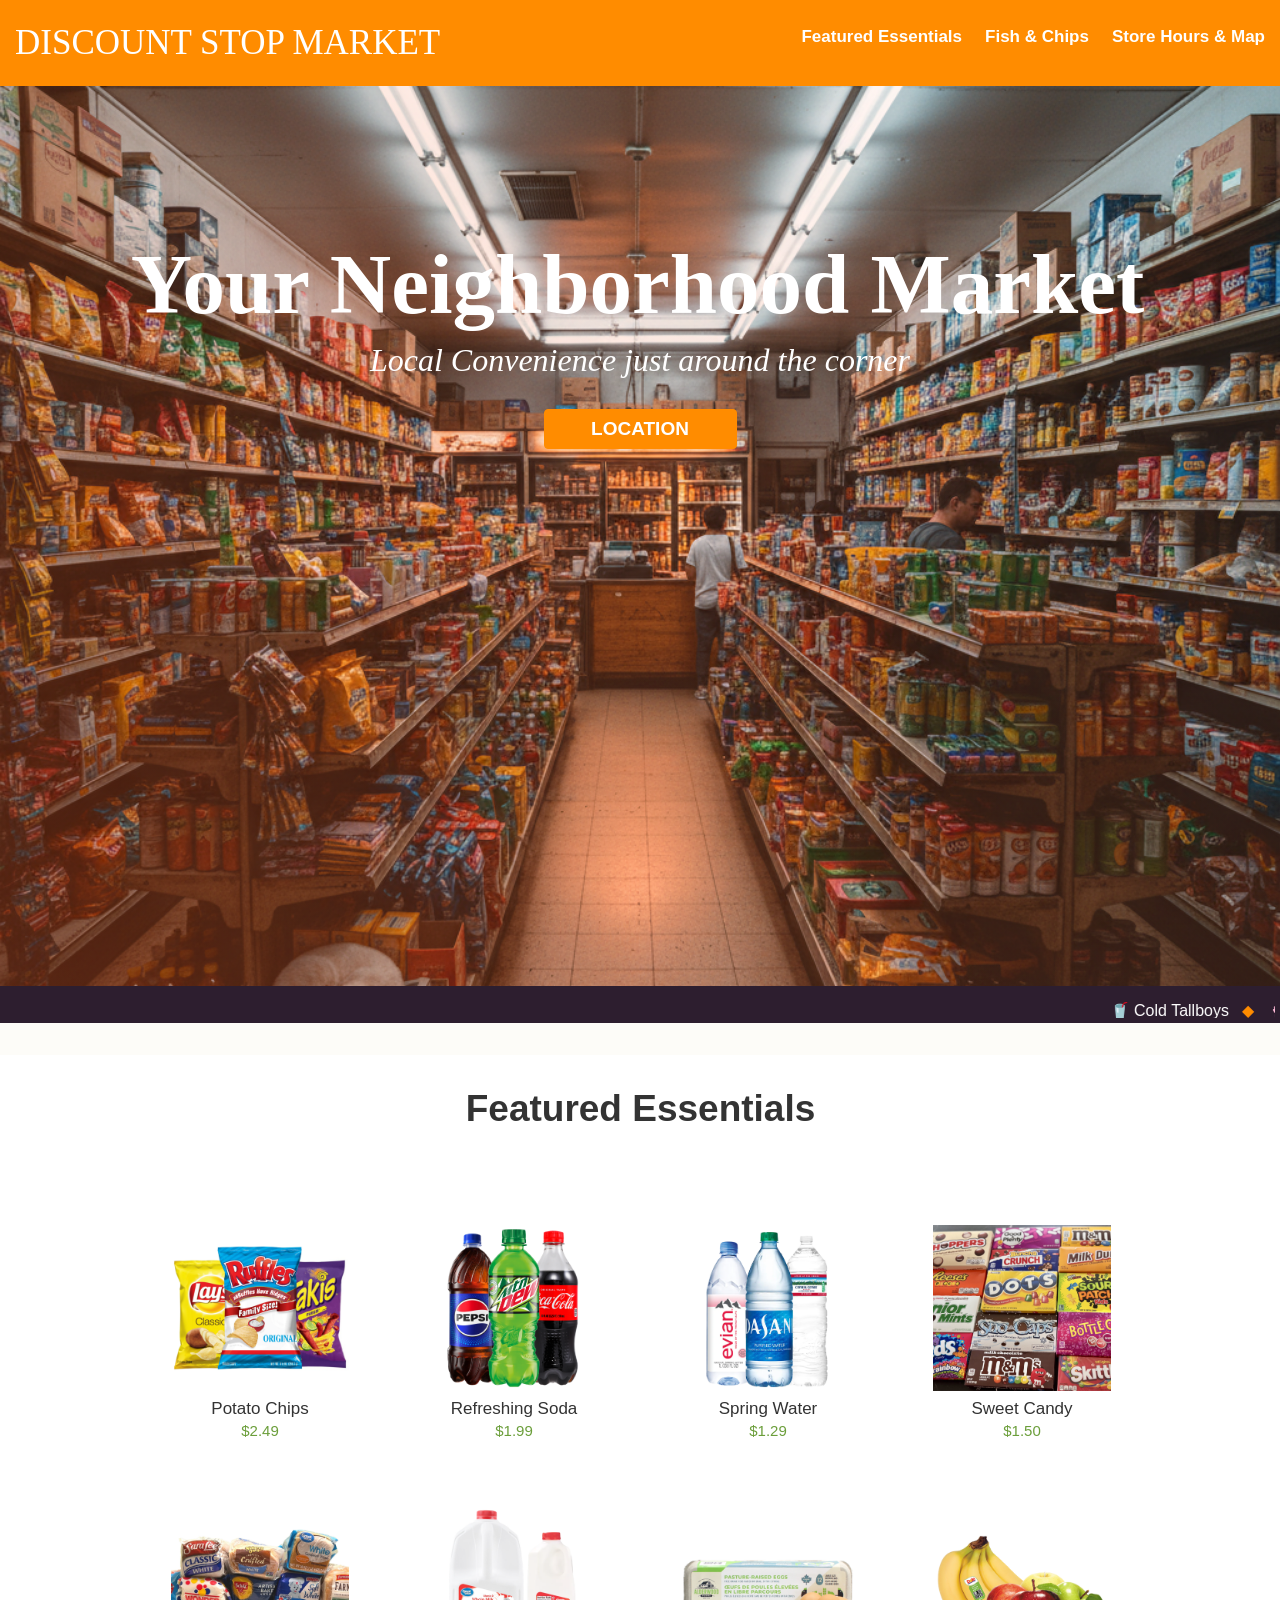
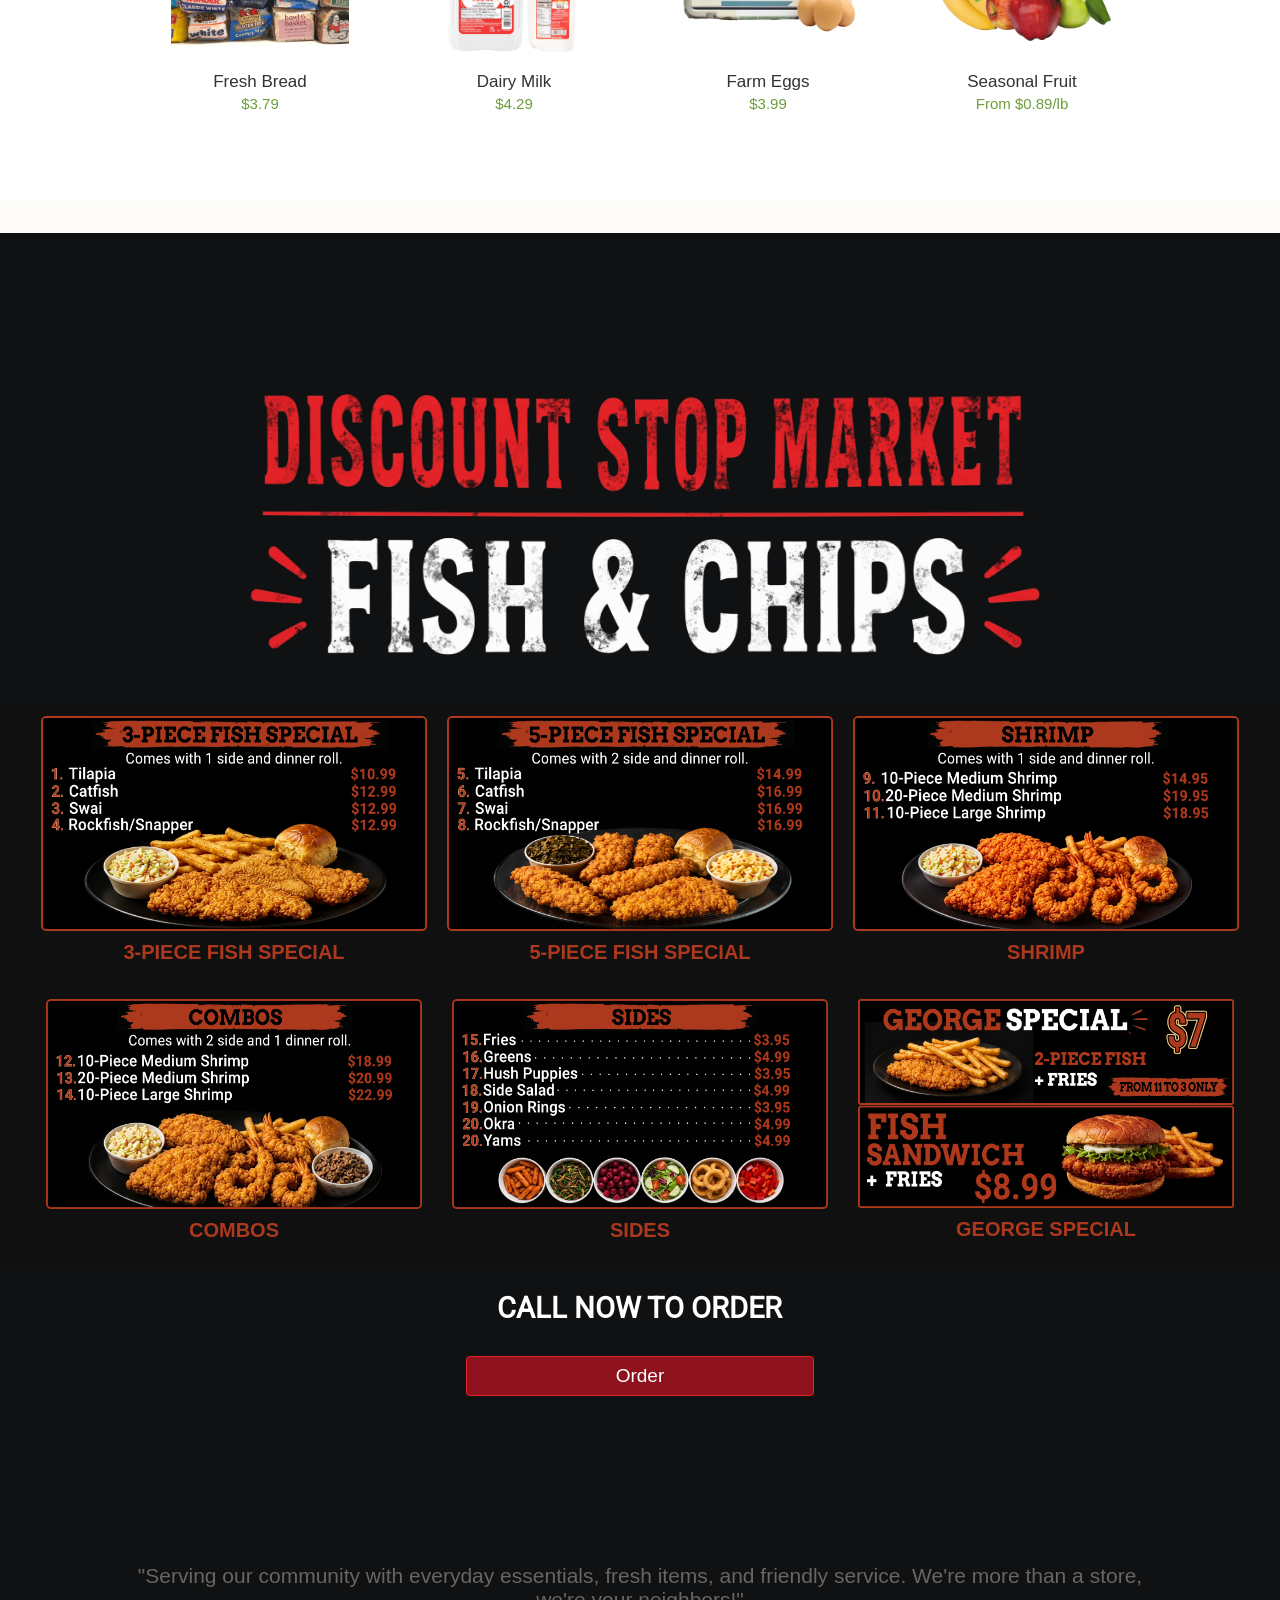
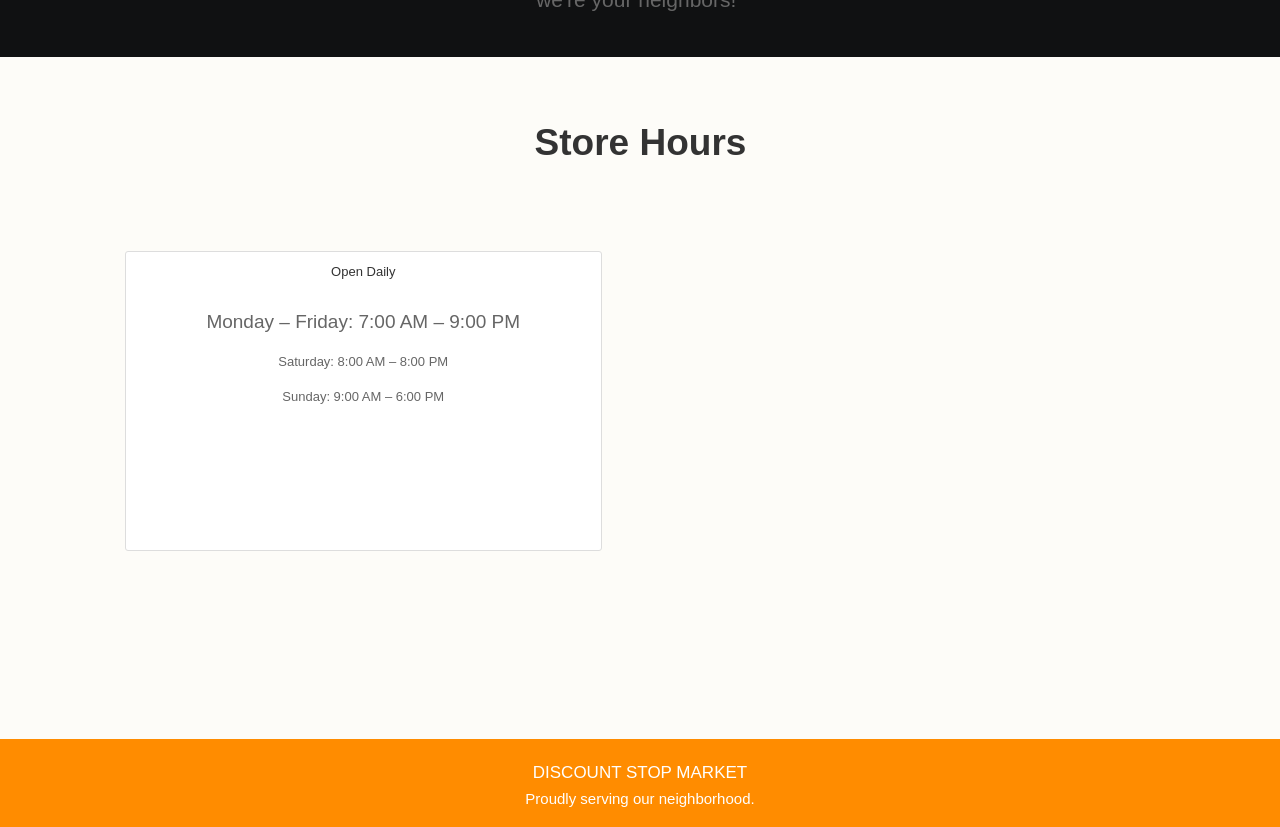
==== commit 74ff4402: "Add files via upload" ====
--- a/DiscountStopMarket01/index.html
+++ b/DiscountStopMarket01/index.html
@@ -6,8 +6,8 @@
 <meta name="generator" content="WYSIWYG Web Builder 21 - https://www.wysiwygwebbuilder.com">
 <meta name="viewport" content="width=device-width, initial-scale=1.0">
 <link href="css/fontawesome7.min.css" rel="stylesheet">
-<link href="css/DiscountStopMarket.css?v=2" rel="stylesheet">
-<link href="css/index.css?v=2" rel="stylesheet">
+<link href="css/DiscountStopMarket.css?v=3" rel="stylesheet">
+<link href="css/index.css?v=3" rel="stylesheet">
 <script src="jquery-3.7.1.min.js"></script>
 <script src="wb.overlay.min.js"></script>
 <link rel="stylesheet" href="magnificpopup/magnific-popup.css">
@@ -184,7 +184,7 @@
 <div id="LayoutGrid7">
 <div class="row">
 <div class="col-1">
-<marquee direction="left" scrolldelay="40" scrollamount="4" behavior="scroll" loop="0" id="Marquee1" onmouseover="this.stop()" onmouseout="this.start()"><span style="color:#000000;font-family:'Segoe UI Emoji';font-size:15px;line-height:15px;">🥤</span><span style="color:#000000;font-family:Arial;font-size:15px;line-height:15px;"> </span><span style="color:#FFFFFF;font-family:Arial;font-size:15px;line-height:15px;">Cold Tallboys&nbsp;&nbsp; </span><span style="color:#FF8C00;font-family:Arial;font-size:15px;line-height:15px;">◆&nbsp;&nbsp;&nbsp; 🌸 </span><span style="color:#FFFFFF;font-family:Arial;font-size:15px;line-height:15px;">Fresh Flowers&nbsp;&nbsp; </span><span style="color:#FF8C00;font-family:Arial;font-size:15px;line-height:15px;">◆&nbsp;&nbsp; </span><span style="color:#FF8C00;font-family:'Segoe UI Emoji';font-size:15px;line-height:15px;">🥭</span><span style="color:#FF8C00;font-family:Arial;font-size:15px;line-height:15px;"> </span><span style="color:#FFFFFF;font-family:Arial;font-size:15px;line-height:15px;">Mango Candy&nbsp;&nbsp; </span><span style="color:#FF8C00;font-family:Arial;font-size:15px;line-height:15px;">◆&nbsp;&nbsp; ☕&nbsp; </span><span style="color:#FFFFFF;font-family:Arial;font-size:15px;line-height:15px;">Hot Coffee&nbsp;&nbsp; </span><span style="color:#FF8C00;font-family:Arial;font-size:15px;line-height:15px;">◆&nbsp;&nbsp; </span><span style="color:#FF8C00;font-family:'Segoe UI Emoji';font-size:15px;line-height:15px;">🌶️ </span><span style="color:#FFFFFF;font-family:Arial;font-size:15px;line-height:15px;">Hot Sauce Wall&nbsp;&nbsp; </span><span style="color:#FF8C00;font-family:Arial;font-size:15px;line-height:15px;">◆&nbsp;&nbsp; 🍫 </span><span style="color:#FFFFFF;font-family:Arial;font-size:15px;line-height:15px;">Candy Bars&nbsp;&nbsp; </span><span style="color:#FF8C00;font-family:Arial;font-size:15px;line-height:15px;">◆&nbsp;&nbsp; 🍺 </span><span style="color:#FFFFFF;font-family:Arial;font-size:15px;line-height:15px;">Ice Cold Beer&nbsp;&nbsp; </span><span style="color:#FF8C00;font-family:Arial;font-size:15px;line-height:15px;">◆</span><span style="color:#FFFFFF;font-family:Arial;font-size:15px;line-height:15px;">&nbsp;&nbsp; </span><span style="color:#FFFFFF;font-family:'Segoe UI Emoji';font-size:15px;line-height:15px;">🧃</span><span style="color:#FFFFFF;font-family:Arial;font-size:15px;line-height:15px;"> Juices &amp; Drinks&nbsp;&nbsp; </span><span style="color:#FF8C00;font-family:Arial;font-size:15px;line-height:15px;">◆&nbsp;&nbsp; 🌮 </span><span style="color:#FFFFFF;font-family:Arial;font-size:15px;line-height:15px;">Late-Night Snacks</span><span style="color:#FF8C00;font-family:Arial;font-size:15px;line-height:15px;">&nbsp;&nbsp; ◆&nbsp;&nbsp; 💊 </span><span style="color:#FFFFFF;font-family:Arial;font-size:15px;line-height:15px;">Aspirin &amp; More&nbsp;&nbsp; </span><span style="color:#FF8C00;font-family:Arial;font-size:15px;line-height:12px;">◆&nbsp;&nbsp; 🍦 </span><span style="color:#FFFFFF;font-family:Arial;font-size:15px;line-height:12px;">Ice Cream Bars</span><span style="color:#FF8C00;font-family:Arial;font-size:15px;line-height:12px;">&nbsp;&nbsp; ◆&nbsp;&nbsp; 🎰 </span><span style="color:#FFFFFF;font-family:Arial;font-size:15px;line-height:12px;">Lottery Tickets&nbsp;&nbsp; </span><span style="color:#FF8C00;font-family:Arial;font-size:15px;line-height:12px;">◆</span></marquee>
+<marquee direction="left" scrolldelay="40" scrollamount="4" behavior="scroll" loop="0" id="Marquee1" onmouseover="this.stop()" onmouseout="this.start()"><span style="color:#000000;font-family:'Segoe UI Emoji';font-size:16px;line-height:15px;">🥤</span><span style="color:#000000;font-family:Arial;font-size:16px;line-height:15px;"> </span><span style="color:#FFFFFF;font-family:Arial;font-size:16px;line-height:15px;">Cold Tallboys&nbsp;&nbsp; </span><span style="color:#FF8C00;font-family:Arial;font-size:16px;line-height:15px;">◆&nbsp;&nbsp;&nbsp; 🌸 </span><span style="color:#FFFFFF;font-family:Arial;font-size:16px;line-height:15px;">Fresh Flowers&nbsp;&nbsp; </span><span style="color:#FF8C00;font-family:Arial;font-size:16px;line-height:15px;">◆&nbsp;&nbsp; </span><span style="color:#FF8C00;font-family:'Segoe UI Emoji';font-size:16px;line-height:15px;">🥭</span><span style="color:#FF8C00;font-family:Arial;font-size:16px;line-height:15px;"> </span><span style="color:#FFFFFF;font-family:Arial;font-size:16px;line-height:15px;">Mango Candy&nbsp;&nbsp; </span><span style="color:#FF8C00;font-family:Arial;font-size:16px;line-height:15px;">◆&nbsp;&nbsp; ☕&nbsp; </span><span style="color:#FFFFFF;font-family:Arial;font-size:16px;line-height:15px;">Hot Coffee&nbsp;&nbsp; </span><span style="color:#FF8C00;font-family:Arial;font-size:16px;line-height:15px;">◆&nbsp;&nbsp; </span><span style="color:#FF8C00;font-family:'Segoe UI Emoji';font-size:16px;line-height:15px;">🌶️ </span><span style="color:#FFFFFF;font-family:Arial;font-size:16px;line-height:15px;">Hot Sauce Wall&nbsp;&nbsp; </span><span style="color:#FF8C00;font-family:Arial;font-size:16px;line-height:15px;">◆&nbsp;&nbsp; 🍫 </span><span style="color:#FFFFFF;font-family:Arial;font-size:16px;line-height:15px;">Candy Bars&nbsp;&nbsp; </span><span style="color:#FF8C00;font-family:Arial;font-size:16px;line-height:15px;">◆&nbsp;&nbsp; 🍺 </span><span style="color:#FFFFFF;font-family:Arial;font-size:16px;line-height:15px;">Ice Cold Beer&nbsp;&nbsp; </span><span style="color:#FF8C00;font-family:Arial;font-size:16px;line-height:15px;">◆</span><span style="color:#FFFFFF;font-family:Arial;font-size:16px;line-height:15px;">&nbsp;&nbsp; </span><span style="color:#FFFFFF;font-family:'Segoe UI Emoji';font-size:16px;line-height:15px;">🧃</span><span style="color:#FFFFFF;font-family:Arial;font-size:16px;line-height:15px;"> Juices &amp; Drinks&nbsp;&nbsp; </span><span style="color:#FF8C00;font-family:Arial;font-size:16px;line-height:15px;">◆&nbsp;&nbsp; 🌮 </span><span style="color:#FFFFFF;font-family:Arial;font-size:16px;line-height:15px;">Late-Night Snacks</span><span style="color:#FF8C00;font-family:Arial;font-size:16px;line-height:15px;">&nbsp;&nbsp; ◆&nbsp;&nbsp; 💊 </span><span style="color:#FFFFFF;font-family:Arial;font-size:16px;line-height:15px;">Aspirin &amp; More&nbsp;&nbsp; </span><span style="color:#FF8C00;font-family:Arial;font-size:16px;line-height:12px;">◆&nbsp;&nbsp; 🍦 </span><span style="color:#FFFFFF;font-family:Arial;font-size:16px;line-height:12px;">Ice Cream Bars</span><span style="color:#FF8C00;font-family:Arial;font-size:16px;line-height:12px;">&nbsp;&nbsp; ◆&nbsp;&nbsp; 🎰 </span><span style="color:#FFFFFF;font-family:Arial;font-size:16px;line-height:12px;">Lottery Tickets&nbsp;&nbsp; </span><span style="color:#FF8C00;font-family:Arial;font-size:16px;line-height:12px;">◆</span></marquee>
 </div>
 </div>
 </div>
@@ -506,121 +506,6 @@
 <a id="Button2" href="tel:+1 772-528-0065">Order</a>
 </div>
 <div class="col-3">
-</div>
-</div>
-</div>
-</div>
-<div id="wb_services-offered">
-<div id="services-offered">
-<div class="row">
-<div class="col-1">
-<div class="col-1-padding">
-<div id="wb_services-offered-1">
-<div id="services-offered-1">
-<div class="row">
-<div class="col-1">
-<div class="col-1-padding">
-<div id="wb_Heading4">
-<h1 id="Heading4">Services Offered</h1>
-</div>
-</div>
-</div>
-</div>
-</div>
-</div>
-<div id="wb_services-offered-2">
-<div id="services-offered-2">
-<div class="row">
-<div class="col-1">
-<div class="col-1-padding">
-<div id="wb_service-icons-grid">
-<div id="service-icons-grid">
-<div class="row">
-<div class="col-1">
-<div class="col-1-padding">
-<div id="wb_service-icons-grid-1">
-<div id="service-icons-grid-1">
-<div class="row">
-<div class="col-1">
-<div class="col-1-padding">
-<div id="wb_Icon1">
-<div id="Icon1"><i class="fa fa-bottle-water"></i></div>
-</div>
-<div id="wb_Text25">
-<p>Cold Drinks</p>
-</div>
-</div>
-</div>
-<div class="col-2">
-<div class="col-2-padding">
-<div id="wb_Icon2">
-<div id="Icon2"><i class="fa fa-cookie-bite"></i></div>
-</div>
-<div id="wb_Text26">
-<p>Snacks</p>
-</div>
-</div>
-</div>
-<div class="col-3">
-<div class="col-3-padding">
-<div id="wb_Icon3">
-<div id="Icon3"><i class="fa fa-shopping-basket"></i></div>
-</div>
-<div id="wb_Text27">
-<p>Groceries</p>
-</div>
-</div>
-</div>
-</div>
-</div>
-</div>
-<div id="wb_service-icons-grid-2">
-<div id="service-icons-grid-2">
-<div class="row">
-<div class="col-1">
-<div class="col-1-padding">
-<div id="wb_Icon4">
-<div id="Icon4"><i class="fa fa-house-damage"></i></div>
-</div>
-<div id="wb_Text28">
-<p>Household Items</p>
-</div>
-</div>
-</div>
-<div class="col-2">
-<div class="col-2-padding">
-<div id="wb_Icon5">
-<div id="Icon5"><i class="fa fa-regular fa-face-smile"></i></div>
-</div>
-<div id="wb_Text29">
-<p>Lottery</p>
-</div>
-</div>
-</div>
-<div class="col-3">
-<div class="col-3-padding">
-<div id="wb_Icon6">
-<div id="Icon6"><i class="fa fa-money-bill-1-wave"></i></div>
-</div>
-<div id="wb_Text30">
-<p>ATM Available</p>
-</div>
-</div>
-</div>
-</div>
-</div>
-</div>
-</div>
-</div>
-</div>
-</div>
-</div>
-</div>
-</div>
-</div>
-</div>
-</div>
-</div>
 </div>
 </div>
 </div>
--- a/DiscountStopMarket01/css/index.css
+++ b/DiscountStopMarket01/css/index.css
@@ -33,7 +33,7 @@
    --border-width: 1px;
    --color: #EBEBEB;
    --icon-color: #DF6919;
-   --colorize: invert(48%) sepia(75%) saturate(2700%) hue-rotate(356deg) brightness(93%) contrast(86%);
+   --colorize: invert(43%) sepia(84%) saturate(1179%) hue-rotate(354deg) brightness(92%) contrast(88%);
 }
 .wb-theme-button, .wb-theme-static
 {
@@ -95,7 +95,7 @@
    --border-width: 1px;
    --color: #CED4DA;
    --icon-color: #DF6919;
-   --colorize: invert(48%) sepia(100%) saturate(2024%) hue-rotate(353deg) brightness(92%) contrast(90%);
+   --colorize: invert(76%) sepia(62%) saturate(6873%) hue-rotate(354deg) brightness(92%) contrast(89%);
 }
 .darktheme .wb-theme-button, .darktheme .wb-theme-static
 {
@@ -2196,929 +2196,6 @@
    width: 100% !important;
 }
 }
-#wb_services-offered
-{
-   clear: both;
-   position: relative;
-   table-layout: fixed;
-   display: none;
-   text-align: center;
-   width: 100%;
-   background-color: #FDFCF8;
-   background-image: none;
-   border: 0px solid #CCCCCC;
-   border-radius: 0px;
-   box-sizing: border-box;
-   margin: 32px 0 32px 0 ;
-}
-#services-offered
-{
-   box-sizing: border-box;
-   padding: 0 15px 0 15px;
-   margin-right: auto;
-   margin-left: auto;
-   max-width: 1140px;
-}
-#services-offered > .row
-{
-   margin-right: -15px;
-   margin-left: -15px;
-}
-#services-offered > .row > .col-1
-{
-   box-sizing: border-box;
-   font-size: 0;
-   min-height: 1px;
-   padding-right: 15px;
-   padding-left: 15px;
-   position: relative;
-}
-#services-offered > .row > .col-1
-{
-   float: left;
-}
-#services-offered > .row > .col-1
-{
-   background-color: transparent;
-   background-image: none;
-   border: 0px solid #FFFFFF;
-   border-radius: 0px;
-   width: 100%;
-   text-align: left;
-}
-#services-offered > .row > .col-1 > .col-1-padding
-{
-   box-sizing: border-box;
-   width: 100%;
-   padding: 0 0 0 1px;
-}
-#services-offered:before,
-#services-offered:after,
-#services-offered .row:before,
-#services-offered .row:after
-{
-   display: table;
-   content: " ";
-}
-#services-offered:after,
-#services-offered .row:after
-{
-   clear: both;
-}
-@media (max-width: 768px)
-{
-#services-offered > .row > .col-1
-{
-   float: none;
-   width: 100% !important;
-}
-}
-#wb_services-offered-1
-{
-   clear: both;
-   position: relative;
-   table-layout: fixed;
-   display: table;
-   text-align: center;
-   width: 100%;
-   background-color: #FDFCF8;
-   background-image: none;
-   border: 0px solid #CCCCCC;
-   border-radius: 0px;
-   box-sizing: border-box;
-   margin: 0 0 30px 0 ;
-}
-#services-offered-1
-{
-   box-sizing: border-box;
-   padding: 0 15px 0 15px;
-   margin-right: auto;
-   margin-left: auto;
-   max-width: 1140px;
-}
-#services-offered-1 > .row
-{
-   margin-right: -15px;
-   margin-left: -15px;
-}
-#services-offered-1 > .row > .col-1
-{
-   box-sizing: border-box;
-   font-size: 0;
-   min-height: 1px;
-   padding-right: 15px;
-   padding-left: 15px;
-   position: relative;
-}
-#services-offered-1 > .row > .col-1
-{
-   float: left;
-}
-#services-offered-1 > .row > .col-1
-{
-   background-color: transparent;
-   background-image: none;
-   border: 0px solid #FFFFFF;
-   border-radius: 0px;
-   width: 100%;
-   text-align: center;
-}
-#services-offered-1 > .row > .col-1 > .col-1-padding
-{
-   box-sizing: border-box;
-   width: 100%;
-   padding: 16px 16px 16px 16px;
-}
-#services-offered-1:before,
-#services-offered-1:after,
-#services-offered-1 .row:before,
-#services-offered-1 .row:after
-{
-   display: table;
-   content: " ";
-}
-#services-offered-1:after,
-#services-offered-1 .row:after
-{
-   clear: both;
-}
-@media (max-width: 768px)
-{
-#services-offered-1 > .row > .col-1
-{
-   float: none;
-   width: 100% !important;
-}
-}
-#wb_Heading4
-{
-   background-color: transparent;
-   background-image: none;
-   border: 0px solid #000000;
-   border-radius: 0px;
-   box-sizing: border-box;
-   vertical-align: top;
-   margin: 16px 16px 16px 16px;
-   padding: 0;
-   text-align: center;
-}
-#Heading4
-{
-   color: #333333;
-   font-family: Arial;
-   font-weight: bold;
-   font-style: normal;
-   font-size: 37px;
-   margin: 0;
-   text-align: center;
-   text-transform: none;
-}
-#wb_services-offered-2
-{
-   clear: both;
-   position: relative;
-   table-layout: fixed;
-   display: table;
-   text-align: center;
-   width: 100%;
-   background-color: #FDFCF8;
-   background-image: none;
-   border: 0px solid #CCCCCC;
-   border-radius: 0px;
-   box-sizing: border-box;
-   margin: 0 0 30px 0 ;
-}
-#services-offered-2
-{
-   box-sizing: border-box;
-   padding: 0 15px 0 15px;
-   margin-right: auto;
-   margin-left: auto;
-   max-width: 1140px;
-}
-#services-offered-2 > .row
-{
-   margin-right: -15px;
-   margin-left: -15px;
-}
-#services-offered-2 > .row > .col-1
-{
-   box-sizing: border-box;
-   font-size: 0;
-   min-height: 1px;
-   padding-right: 15px;
-   padding-left: 15px;
-   position: relative;
-}
-#services-offered-2 > .row > .col-1
-{
-   float: left;
-}
-#services-offered-2 > .row > .col-1
-{
-   background-color: transparent;
-   background-image: none;
-   border: 0px solid #FFFFFF;
-   border-radius: 0px;
-   width: 100%;
-   text-align: center;
-}
-#services-offered-2 > .row > .col-1 > .col-1-padding
-{
-   box-sizing: border-box;
-   width: 100%;
-   padding: 16px 16px 16px 16px;
-}
-#services-offered-2:before,
-#services-offered-2:after,
-#services-offered-2 .row:before,
-#services-offered-2 .row:after
-{
-   display: table;
-   content: " ";
-}
-#services-offered-2:after,
-#services-offered-2 .row:after
-{
-   clear: both;
-}
-@media (max-width: 768px)
-{
-#services-offered-2 > .row > .col-1
-{
-   float: none;
-   width: 100% !important;
-}
-}
-#wb_service-icons-grid
-{
-   clear: both;
-   position: relative;
-   table-layout: fixed;
-   display: table;
-   text-align: center;
-   width: 100%;
-   background-color: #FDFCF8;
-   background-image: none;
-   border: 0px solid #CCCCCC;
-   border-radius: 0px;
-   box-sizing: border-box;
-   margin: 0;
-}
-#service-icons-grid
-{
-   box-sizing: border-box;
-   padding: 0 15px 0 15px;
-   margin-right: auto;
-   margin-left: auto;
-   max-width: 1140px;
-}
-#service-icons-grid > .row
-{
-   margin-right: -15px;
-   margin-left: -15px;
-}
-#service-icons-grid > .row > .col-1
-{
-   box-sizing: border-box;
-   font-size: 0;
-   min-height: 1px;
-   padding-right: 15px;
-   padding-left: 15px;
-   position: relative;
-}
-#service-icons-grid > .row > .col-1
-{
-   float: left;
-}
-#service-icons-grid > .row > .col-1
-{
-   background-color: transparent;
-   background-image: none;
-   border: 0px solid #FFFFFF;
-   border-radius: 0px;
-   width: 100%;
-   text-align: left;
-}
-#service-icons-grid > .row > .col-1 > .col-1-padding
-{
-   box-sizing: border-box;
-   width: 100%;
-   padding: 0 0 0 1px;
-}
-#service-icons-grid:before,
-#service-icons-grid:after,
-#service-icons-grid .row:before,
-#service-icons-grid .row:after
-{
-   display: table;
-   content: " ";
-}
-#service-icons-grid:after,
-#service-icons-grid .row:after
-{
-   clear: both;
-}
-@media (max-width: 768px)
-{
-#service-icons-grid > .row > .col-1
-{
-   float: none;
-   width: 100% !important;
-}
-}
-#wb_service-icons-grid-1
-{
-   clear: both;
-   position: relative;
-   table-layout: fixed;
-   display: table;
-   text-align: center;
-   width: 100%;
-   background-color: #FDFCF8;
-   background-image: none;
-   border: 0px solid #CCCCCC;
-   border-radius: 0px;
-   box-sizing: border-box;
-   margin: 0 0 30px 0 ;
-}
-#service-icons-grid-1
-{
-   box-sizing: border-box;
-   padding: 0 15px 0 15px;
-   margin-right: auto;
-   margin-left: auto;
-   max-width: 1140px;
-}
-#service-icons-grid-1 > .row
-{
-   margin-right: -15px;
-   margin-left: -15px;
-}
-#service-icons-grid-1 > .row > .col-1, #service-icons-grid-1 > .row > .col-2, #service-icons-grid-1 > .row > .col-3
-{
-   box-sizing: border-box;
-   font-size: 0;
-   min-height: 1px;
-   padding-right: 15px;
-   padding-left: 15px;
-   position: relative;
-}
-#service-icons-grid-1 > .row > .col-1, #service-icons-grid-1 > .row > .col-2, #service-icons-grid-1 > .row > .col-3
-{
-   float: left;
-}
-#service-icons-grid-1 > .row > .col-1
-{
-   background-color: transparent;
-   background-image: none;
-   border: 0px solid #FFFFFF;
-   border-radius: 0px;
-   width: 33.33333333%;
-   text-align: center;
-}
-#service-icons-grid-1 > .row > .col-1 > .col-1-padding
-{
-   box-sizing: border-box;
-   width: 100%;
-   padding: 8px 8px 8px 8px;
-}
-#service-icons-grid-1 > .row > .col-2
-{
-   background-color: transparent;
-   background-image: none;
-   border: 0px solid #FFFFFF;
-   border-radius: 0px;
-   width: 33.33333333%;
-   text-align: center;
-}
-#service-icons-grid-1 > .row > .col-2 > .col-2-padding
-{
-   box-sizing: border-box;
-   width: 100%;
-   padding: 8px 8px 8px 8px;
-}
-#service-icons-grid-1 > .row > .col-3
-{
-   background-color: transparent;
-   background-image: none;
-   border: 0px solid #FFFFFF;
-   border-radius: 0px;
-   width: 33.33333333%;
-   text-align: center;
-}
-#service-icons-grid-1 > .row > .col-3 > .col-3-padding
-{
-   box-sizing: border-box;
-   width: 100%;
-   padding: 8px 8px 8px 8px;
-}
-#service-icons-grid-1:before,
-#service-icons-grid-1:after,
-#service-icons-grid-1 .row:before,
-#service-icons-grid-1 .row:after
-{
-   display: table;
-   content: " ";
-}
-#service-icons-grid-1:after,
-#service-icons-grid-1 .row:after
-{
-   clear: both;
-}
-@media (max-width: 768px)
-{
-#service-icons-grid-1 > .row > .col-1, #service-icons-grid-1 > .row > .col-2, #service-icons-grid-1 > .row > .col-3
-{
-   float: none;
-   width: 100% !important;
-}
-}
-#wb_Icon1
-{
-   background-color: transparent;
-   background-image: none;
-   border: 0px solid #245580;
-   border-radius: 0px;
-   text-align: center;
-   margin: 8px 8px 8px 8px;
-   padding: 0;
-   vertical-align: top;
-   display:inline-block;
-   position:relative;
-}
-#Icon1
-{
-   height: 58px;
-   width: 48px;
-   display: flex;
-   flex-wrap: nowrap;
-   justify-content: center;
-}
-#Icon1 i
-{
-   color: #333333;
-   display: inline-block;
-   font-size: 48px;
-   line-height: 58px;
-   vertical-align: middle;
-}
-#wb_Icon1:hover #Icon1 i
-{
-   color: #337AB7;
-}
-#wb_Text25 
-{
-   background-color: transparent;
-   background-image: none;
-   border: 0px solid #000000;
-   border-radius: 0px;
-   padding: 0;
-   margin: 4px 4px 4px 4px;
-   text-align: center;
-}
-#wb_Text25
-{
-   color: #333333;
-   font-family: Arial;
-   font-weight: 400;
-   font-size: 21px;
-   line-height: 24.5px;
-}
-#wb_Text25 p, #wb_Text25 ul
-{
-   margin: 0;
-   padding: 0;
-}
-#wb_Text25
-{
-   display: block;
-   margin: 4px 4px 4px 4px;
-   box-sizing: border-box;
-   width: calc(100% - 8px);
-}
-#wb_Icon2
-{
-   background-color: transparent;
-   background-image: none;
-   border: 0px solid #245580;
-   border-radius: 0px;
-   text-align: center;
-   margin: 8px 8px 8px 8px;
-   padding: 0;
-   vertical-align: top;
-   display:inline-block;
-   position:relative;
-}
-#Icon2
-{
-   height: 58px;
-   width: 48px;
-   display: flex;
-   flex-wrap: nowrap;
-   justify-content: center;
-}
-#Icon2 i
-{
-   color: #333333;
-   display: inline-block;
-   font-size: 48px;
-   line-height: 58px;
-   vertical-align: middle;
-}
-#wb_Icon2:hover #Icon2 i
-{
-   color: #337AB7;
-}
-#wb_Text26 
-{
-   background-color: transparent;
-   background-image: none;
-   border: 0px solid #000000;
-   border-radius: 0px;
-   padding: 0;
-   margin: 4px 4px 4px 4px;
-   text-align: center;
-}
-#wb_Text26
-{
-   color: #333333;
-   font-family: Arial;
-   font-weight: 400;
-   font-size: 21px;
-   line-height: 24.5px;
-}
-#wb_Text26 p, #wb_Text26 ul
-{
-   margin: 0;
-   padding: 0;
-}
-#wb_Text26
-{
-   display: block;
-   margin: 4px 4px 4px 4px;
-   box-sizing: border-box;
-   width: calc(100% - 8px);
-}
-#wb_Icon3
-{
-   background-color: transparent;
-   background-image: none;
-   border: 0px solid #245580;
-   border-radius: 0px;
-   text-align: center;
-   margin: 8px 8px 8px 8px;
-   padding: 0;
-   vertical-align: top;
-   display:inline-block;
-   position:relative;
-}
-#Icon3
-{
-   height: 58px;
-   width: 48px;
-   display: flex;
-   flex-wrap: nowrap;
-   justify-content: center;
-}
-#Icon3 i
-{
-   color: #333333;
-   display: inline-block;
-   font-size: 48px;
-   line-height: 58px;
-   vertical-align: middle;
-}
-#wb_Icon3:hover #Icon3 i
-{
-   color: #337AB7;
-}
-#wb_Text27 
-{
-   background-color: transparent;
-   background-image: none;
-   border: 0px solid #000000;
-   border-radius: 0px;
-   padding: 0;
-   margin: 4px 4px 4px 4px;
-   text-align: center;
-}
-#wb_Text27
-{
-   color: #333333;
-   font-family: Arial;
-   font-weight: 400;
-   font-size: 21px;
-   line-height: 24.5px;
-}
-#wb_Text27 p, #wb_Text27 ul
-{
-   margin: 0;
-   padding: 0;
-}
-#wb_Text27
-{
-   display: block;
-   margin: 4px 4px 4px 4px;
-   box-sizing: border-box;
-   width: calc(100% - 8px);
-}
-#wb_service-icons-grid-2
-{
-   clear: both;
-   position: relative;
-   table-layout: fixed;
-   display: table;
-   text-align: center;
-   width: 100%;
-   background-color: #FDFCF8;
-   background-image: none;
-   border: 0px solid #CCCCCC;
-   border-radius: 0px;
-   box-sizing: border-box;
-   margin: 0 0 30px 0 ;
-}
-#service-icons-grid-2
-{
-   box-sizing: border-box;
-   padding: 0 15px 0 15px;
-   margin-right: auto;
-   margin-left: auto;
-   max-width: 1140px;
-}
-#service-icons-grid-2 > .row
-{
-   margin-right: -15px;
-   margin-left: -15px;
-}
-#service-icons-grid-2 > .row > .col-1, #service-icons-grid-2 > .row > .col-2, #service-icons-grid-2 > .row > .col-3
-{
-   box-sizing: border-box;
-   font-size: 0;
-   min-height: 1px;
-   padding-right: 15px;
-   padding-left: 15px;
-   position: relative;
-}
-#service-icons-grid-2 > .row > .col-1, #service-icons-grid-2 > .row > .col-2, #service-icons-grid-2 > .row > .col-3
-{
-   float: left;
-}
-#service-icons-grid-2 > .row > .col-1
-{
-   background-color: transparent;
-   background-image: none;
-   border: 0px solid #FFFFFF;
-   border-radius: 0px;
-   width: 33.33333333%;
-   text-align: center;
-}
-#service-icons-grid-2 > .row > .col-1 > .col-1-padding
-{
-   box-sizing: border-box;
-   width: 100%;
-   padding: 8px 8px 8px 8px;
-}
-#service-icons-grid-2 > .row > .col-2
-{
-   background-color: transparent;
-   background-image: none;
-   border: 0px solid #FFFFFF;
-   border-radius: 0px;
-   width: 33.33333333%;
-   text-align: center;
-}
-#service-icons-grid-2 > .row > .col-2 > .col-2-padding
-{
-   box-sizing: border-box;
-   width: 100%;
-   padding: 8px 8px 8px 8px;
-}
-#service-icons-grid-2 > .row > .col-3
-{
-   background-color: transparent;
-   background-image: none;
-   border: 0px solid #FFFFFF;
-   border-radius: 0px;
-   width: 33.33333333%;
-   text-align: center;
-}
-#service-icons-grid-2 > .row > .col-3 > .col-3-padding
-{
-   box-sizing: border-box;
-   width: 100%;
-   padding: 8px 8px 8px 8px;
-}
-#service-icons-grid-2:before,
-#service-icons-grid-2:after,
-#service-icons-grid-2 .row:before,
-#service-icons-grid-2 .row:after
-{
-   display: table;
-   content: " ";
-}
-#service-icons-grid-2:after,
-#service-icons-grid-2 .row:after
-{
-   clear: both;
-}
-@media (max-width: 768px)
-{
-#service-icons-grid-2 > .row > .col-1, #service-icons-grid-2 > .row > .col-2, #service-icons-grid-2 > .row > .col-3
-{
-   float: none;
-   width: 100% !important;
-}
-}
-#wb_Icon4
-{
-   background-color: transparent;
-   background-image: none;
-   border: 0px solid #245580;
-   border-radius: 0px;
-   text-align: center;
-   margin: 8px 8px 8px 8px;
-   padding: 0;
-   vertical-align: top;
-   display:inline-block;
-   position:relative;
-}
-#Icon4
-{
-   height: 58px;
-   width: 48px;
-   display: flex;
-   flex-wrap: nowrap;
-   justify-content: center;
-}
-#Icon4 i
-{
-   color: #333333;
-   display: inline-block;
-   font-size: 48px;
-   line-height: 58px;
-   vertical-align: middle;
-}
-#wb_Icon4:hover #Icon4 i
-{
-   color: #337AB7;
-}
-#wb_Text28 
-{
-   background-color: transparent;
-   background-image: none;
-   border: 0px solid #000000;
-   border-radius: 0px;
-   padding: 0;
-   margin: 4px 4px 4px 4px;
-   text-align: center;
-}
-#wb_Text28
-{
-   color: #333333;
-   font-family: Arial;
-   font-weight: 400;
-   font-size: 21px;
-   line-height: 24.5px;
-}
-#wb_Text28 p, #wb_Text28 ul
-{
-   margin: 0;
-   padding: 0;
-}
-#wb_Text28
-{
-   display: block;
-   margin: 4px 4px 4px 4px;
-   box-sizing: border-box;
-   width: calc(100% - 8px);
-}
-#wb_Icon5
-{
-   background-color: transparent;
-   background-image: none;
-   border: 0px solid #245580;
-   border-radius: 0px;
-   text-align: center;
-   margin: 8px 8px 8px 8px;
-   padding: 0;
-   vertical-align: top;
-   display:inline-block;
-   position:relative;
-}
-#Icon5
-{
-   height: 58px;
-   width: 48px;
-   display: flex;
-   flex-wrap: nowrap;
-   justify-content: center;
-}
-#Icon5 i
-{
-   color: #333333;
-   display: inline-block;
-   font-size: 48px;
-   line-height: 58px;
-   vertical-align: middle;
-}
-#wb_Icon5:hover #Icon5 i
-{
-   color: #337AB7;
-}
-#wb_Text29 
-{
-   background-color: transparent;
-   background-image: none;
-   border: 0px solid #000000;
-   border-radius: 0px;
-   padding: 0;
-   margin: 4px 4px 4px 4px;
-   text-align: center;
-}
-#wb_Text29
-{
-   color: #333333;
-   font-family: Arial;
-   font-weight: 400;
-   font-size: 21px;
-   line-height: 24.5px;
-}
-#wb_Text29 p, #wb_Text29 ul
-{
-   margin: 0;
-   padding: 0;
-}
-#wb_Text29
-{
-   display: block;
-   margin: 4px 4px 4px 4px;
-   box-sizing: border-box;
-   width: calc(100% - 8px);
-}
-#wb_Icon6
-{
-   background-color: transparent;
-   background-image: none;
-   border: 0px solid #245580;
-   border-radius: 0px;
-   text-align: center;
-   margin: 8px 8px 8px 8px;
-   padding: 0;
-   vertical-align: top;
-   display:inline-block;
-   position:relative;
-}
-#Icon6
-{
-   height: 58px;
-   width: 48px;
-   display: flex;
-   flex-wrap: nowrap;
-   justify-content: center;
-}
-#Icon6 i
-{
-   color: #333333;
-   display: inline-block;
-   font-size: 48px;
-   line-height: 58px;
-   vertical-align: middle;
-}
-#wb_Icon6:hover #Icon6 i
-{
-   color: #337AB7;
-}
-#wb_Text30 
-{
-   background-color: transparent;
-   background-image: none;
-   border: 0px solid #000000;
-   border-radius: 0px;
-   padding: 0;
-   margin: 4px 4px 4px 4px;
-   text-align: center;
-}
-#wb_Text30
-{
-   color: #333333;
-   font-family: Arial;
-   font-weight: 400;
-   font-size: 21px;
-   line-height: 24.5px;
-}
-#wb_Text30 p, #wb_Text30 ul
-{
-   margin: 0;
-   padding: 0;
-}
-#wb_Text30
-{
-   display: block;
-   margin: 4px 4px 4px 4px;
-   box-sizing: border-box;
-   width: calc(100% - 8px);
-}
 #wb_neighborhood-message
 {
    clear: both;
@@ -4494,7 +3571,7 @@
    color: #000000;
    font-family: "Segoe UI Emoji";
    font-weight: normal;
-   font-size: 15px;
+   font-size: 16px;
 }
 #Marquee1 div
 {
@@ -4506,14 +3583,6 @@
    margin: 5px 0 5px 0 ;
    box-sizing: border-box;
    width: 100%;
-}
-#wb_Icon1
-{
-   display: inline-block;
-   width: 48px;
-   height: 58px;
-   text-align: center;
-   z-index: 134;
 }
 #PageHeader1_Container
 {
@@ -4527,22 +3596,14 @@
 {
    display: flex;
    width: calc(100% - 32px);
-   z-index: 195;
-}
-#wb_Icon6
+   z-index: 135;
+}
+#Html1
 {
    display: inline-block;
-   width: 48px;
-   height: 58px;
-   text-align: center;
-   z-index: 144;
-}
-#Html1
-{
-   display: inline-block;
    width: 100%;
    height: 338px;
-   z-index: 196;
+   z-index: 136;
 }
 #Button2
 {
@@ -4579,14 +3640,6 @@
    height: 75px;
    z-index: 7777;
 }
-#wb_Icon4
-{
-   display: inline-block;
-   width: 48px;
-   height: 58px;
-   text-align: center;
-   z-index: 140;
-}
 #wb_Heading8
 {
    display: none;
@@ -4607,14 +3660,6 @@
    height: 40px;
    z-index: 6;
 }
-#wb_Icon5
-{
-   display: inline-block;
-   width: 48px;
-   height: 58px;
-   text-align: center;
-   z-index: 142;
-}
 #wb_Image3
 {
    display: block;
@@ -4673,24 +3718,18 @@
    height: auto;
    z-index: 24;
 }
-#wb_Heading4
+#wb_Image7
+{
+   display: block;
+   width: calc(100% - 16px);
+   height: auto;
+   z-index: 27;
+}
+#wb_Heading5
 {
    display: block;
    width: calc(100% - 32px);
-   z-index: 133;
-}
-#wb_Image7
-{
-   display: block;
-   width: calc(100% - 16px);
-   height: auto;
-   z-index: 27;
-}
-#wb_Heading5
-{
-   display: block;
-   width: calc(100% - 32px);
-   z-index: 194;
+   z-index: 134;
 }
 #wb_gallery3PhotoGallery
 {
@@ -4746,22 +3785,6 @@
    width: calc(100% - 15px);
    z-index: 4;
 }
-#wb_Icon2
-{
-   display: inline-block;
-   width: 48px;
-   height: 58px;
-   text-align: center;
-   z-index: 136;
-}
-#wb_Icon3
-{
-   display: inline-block;
-   width: 48px;
-   height: 58px;
-   text-align: center;
-   z-index: 138;
-}
 #Marquee1
 {
 }
@@ -4770,7 +3793,7 @@
    display: none;
    width: 579px;
    height: 338px;
-   z-index: 197;
+   z-index: 137;
 }
 #wb_Image12
 {
@@ -5917,526 +4940,6 @@
    border-radius: 0px;
    text-align: left;
 }
-#wb_services-offered
-{
-   visibility: visible;
-   display: table;
-}
-#wb_services-offered
-{
-   height: auto;
-   margin-top: 32px;
-   margin-bottom: 32px;
-}
-#services-offered
-{
-   height: auto;
-   padding: 0 15px 0 15px;
-}
-#services-offered .row
-{
-   margin-right: -15px;
-   margin-left: -15px;
-}
-#services-offered > .row > .col-1
-{
-   padding-right: 15px;
-   padding-left: 15px;
-}
-#services-offered > .row > .col-1
-{
-   display: block;
-   width: 100%;
-   border: 0px solid #FFFFFF;
-   border-radius: 0px;
-   text-align: left;
-}
-#services-offered > .row > .col-1 > .col-1-padding
-{
-   width: 100%;
-   padding: 0 0 0 1px;
-}
-#wb_services-offered-1
-{
-   visibility: visible;
-   display: table;
-   background-color: #FDFCF8;
-   background-image: none;
-   box-shadow: 0px 0px 0px #000000;
-}
-#wb_services-offered-1
-{
-   height: auto;
-   margin-top: 0px;
-   margin-bottom: 30px;
-}
-#services-offered-1
-{
-   height: auto;
-   padding: 0 15px 0 15px;
-}
-#services-offered-1 .row
-{
-   margin-right: -15px;
-   margin-left: -15px;
-}
-#services-offered-1 > .row > .col-1
-{
-   padding-right: 15px;
-   padding-left: 15px;
-}
-#services-offered-1 > .row > .col-1
-{
-   display: block;
-   width: 100%;
-   border: 0px solid #FFFFFF;
-   border-radius: 0px;
-   text-align: center;
-}
-#services-offered-1 > .row > .col-1 > .col-1-padding
-{
-   width: 100%;
-   padding: 16px 16px 16px 16px;
-}
-#wb_Heading4
-{
-   width: calc(100% - 32px);
-   visibility: visible;
-   display: block;
-   margin: 16px 16px 16px 16px;
-   padding: 0;
-   font-size: 27px;
-   font-weight: bold;
-   font-style: normal;
-   text-decoration: none;
-}
-#wb_Heading4
-{
-   background-color: transparent;
-   background-image: none;
-   border: 0px solid #000000;
-   border-radius: 0px;
-   text-align: center;
-}
-#Heading4
-{
-   color: #333333;
-   font-family: Arial;
-   font-weight: bold;
-   font-style: normal;
-   font-size: 27px;
-   text-align: center;
-   text-transform: none;
-}
-#wb_services-offered-2
-{
-   visibility: visible;
-   display: table;
-}
-#wb_services-offered-2
-{
-   height: auto;
-   margin-top: 0px;
-   margin-bottom: 30px;
-}
-#services-offered-2
-{
-   height: auto;
-   padding: 0 15px 0 15px;
-}
-#services-offered-2 .row
-{
-   margin-right: -15px;
-   margin-left: -15px;
-}
-#services-offered-2 > .row > .col-1
-{
-   padding-right: 15px;
-   padding-left: 15px;
-}
-#services-offered-2 > .row > .col-1
-{
-   display: block;
-   width: 100%;
-   border: 0px solid #FFFFFF;
-   border-radius: 0px;
-   text-align: center;
-}
-#services-offered-2 > .row > .col-1 > .col-1-padding
-{
-   width: 100%;
-   padding: 16px 16px 16px 16px;
-}
-#wb_service-icons-grid
-{
-   visibility: visible;
-   display: table;
-}
-#wb_service-icons-grid
-{
-   height: auto;
-   margin-top: 0px;
-   margin-bottom: 0px;
-}
-#service-icons-grid
-{
-   height: auto;
-   padding: 0 15px 0 15px;
-}
-#service-icons-grid .row
-{
-   margin-right: -15px;
-   margin-left: -15px;
-}
-#service-icons-grid > .row > .col-1
-{
-   padding-right: 15px;
-   padding-left: 15px;
-}
-#service-icons-grid > .row > .col-1
-{
-   display: block;
-   width: 100%;
-   border: 0px solid #FFFFFF;
-   border-radius: 0px;
-   text-align: left;
-}
-#service-icons-grid > .row > .col-1 > .col-1-padding
-{
-   width: 100%;
-   padding: 0 0 0 1px;
-}
-#wb_service-icons-grid-1
-{
-   visibility: visible;
-   display: table;
-}
-#wb_service-icons-grid-1
-{
-   height: auto;
-   margin-top: 0px;
-   margin-bottom: 30px;
-}
-#service-icons-grid-1
-{
-   height: auto;
-   padding: 0 15px 0 15px;
-}
-#service-icons-grid-1 .row
-{
-   margin-right: -15px;
-   margin-left: -15px;
-}
-#service-icons-grid-1 > .row > .col-1, #service-icons-grid-1 > .row > .col-2, #service-icons-grid-1 > .row > .col-3
-{
-   padding-right: 15px;
-   padding-left: 15px;
-}
-#service-icons-grid-1 > .row > .col-1
-{
-   display: block;
-   width: 100%;
-   border: 0px solid #FFFFFF;
-   border-radius: 0px;
-   text-align: center;
-}
-#service-icons-grid-1 > .row > .col-1 > .col-1-padding
-{
-   width: 100%;
-   padding: 8px 8px 8px 8px;
-}
-#service-icons-grid-1 > .row > .col-2
-{
-   display: block;
-   width: 100%;
-   border: 0px solid #FFFFFF;
-   border-radius: 0px;
-   text-align: center;
-}
-#service-icons-grid-1 > .row > .col-2 > .col-2-padding
-{
-   width: 100%;
-   padding: 8px 8px 8px 8px;
-}
-#service-icons-grid-1 > .row > .col-3
-{
-   display: block;
-   width: 100%;
-   border: 0px solid #FFFFFF;
-   border-radius: 0px;
-   text-align: center;
-}
-#service-icons-grid-1 > .row > .col-3 > .col-3-padding
-{
-   width: 100%;
-   padding: 8px 8px 8px 8px;
-}
-#wb_Icon1
-{
-   width: 39px;
-   height: 44px;
-   visibility: visible;
-   display: inline-block;
-   margin: 8px 8px 8px 8px;
-   padding: 0;
-}
-#Icon1
-{
-   width: 39px;
-   height: 44px;
-}
-#Icon1 i
-{
-   line-height: 44px;
-   font-size: 39px;
-   width: 38px;
-}
-#wb_Text25
-{
-   width: calc(100% - 8px);
-   visibility: visible;
-   display: block;
-   margin: 4px 4px 4px 4px;
-}
-#wb_Text25
-{
-   margin: 4px 4px 4px 4px;
-   padding: 0;
-}
-#wb_Icon2
-{
-   width: 57px;
-   height: 46px;
-   visibility: visible;
-   display: inline-block;
-   margin: 8px 8px 8px 8px;
-   padding: 0;
-}
-#Icon2
-{
-   width: 57px;
-   height: 46px;
-}
-#Icon2 i
-{
-   line-height: 46px;
-   font-size: 46px;
-   width: 45px;
-}
-#wb_Text26
-{
-   width: calc(100% - 8px);
-   visibility: visible;
-   display: block;
-   margin: 4px 4px 4px 4px;
-}
-#wb_Text26
-{
-   margin: 4px 4px 4px 4px;
-   padding: 0;
-}
-#wb_Icon3
-{
-   width: 57px;
-   height: 46px;
-   visibility: visible;
-   display: inline-block;
-   margin: 8px 8px 8px 8px;
-   padding: 0;
-}
-#Icon3
-{
-   width: 57px;
-   height: 46px;
-}
-#Icon3 i
-{
-   line-height: 46px;
-   font-size: 46px;
-   width: 50px;
-}
-#wb_Text27
-{
-   width: calc(100% - 8px);
-   visibility: visible;
-   display: block;
-   margin: 4px 4px 4px 4px;
-}
-#wb_Text27
-{
-   margin: 4px 4px 4px 4px;
-   padding: 0;
-}
-#wb_service-icons-grid-2
-{
-   visibility: visible;
-   display: table;
-}
-#wb_service-icons-grid-2
-{
-   height: auto;
-   margin-top: 0px;
-   margin-bottom: 30px;
-}
-#service-icons-grid-2
-{
-   height: auto;
-   padding: 0 15px 0 15px;
-}
-#service-icons-grid-2 .row
-{
-   margin-right: -15px;
-   margin-left: -15px;
-}
-#service-icons-grid-2 > .row > .col-1, #service-icons-grid-2 > .row > .col-2, #service-icons-grid-2 > .row > .col-3
-{
-   padding-right: 15px;
-   padding-left: 15px;
-}
-#service-icons-grid-2 > .row > .col-1
-{
-   display: block;
-   width: 100%;
-   border: 0px solid #FFFFFF;
-   border-radius: 0px;
-   text-align: center;
-}
-#service-icons-grid-2 > .row > .col-1 > .col-1-padding
-{
-   width: 100%;
-   padding: 8px 8px 8px 8px;
-}
-#service-icons-grid-2 > .row > .col-2
-{
-   display: block;
-   width: 100%;
-   border: 0px solid #FFFFFF;
-   border-radius: 0px;
-   text-align: center;
-}
-#service-icons-grid-2 > .row > .col-2 > .col-2-padding
-{
-   width: 100%;
-   padding: 8px 8px 8px 8px;
-}
-#service-icons-grid-2 > .row > .col-3
-{
-   display: block;
-   width: 100%;
-   border: 0px solid #FFFFFF;
-   border-radius: 0px;
-   text-align: center;
-}
-#service-icons-grid-2 > .row > .col-3 > .col-3-padding
-{
-   width: 100%;
-   padding: 8px 8px 8px 8px;
-}
-#wb_Icon4
-{
-   width: 57px;
-   height: 46px;
-   visibility: visible;
-   display: inline-block;
-   margin: 8px 8px 8px 8px;
-   padding: 0;
-}
-#Icon4
-{
-   width: 57px;
-   height: 46px;
-}
-#Icon4 i
-{
-   line-height: 46px;
-   font-size: 46px;
-   width: 45px;
-}
-#wb_Text28
-{
-   width: calc(100% - 8px);
-   visibility: visible;
-   display: block;
-   margin: 4px 4px 4px 4px;
-   background-color: transparent;
-   background-image: none;
-   box-shadow: 0px 0px 0px #000000;
-}
-#wb_Text28
-{
-   margin: 4px 4px 4px 4px;
-   padding: 0;
-}
-#wb_Icon5
-{
-   width: 57px;
-   height: 46px;
-   visibility: visible;
-   display: inline-block;
-   margin: 8px 8px 8px 8px;
-   padding: 0;
-}
-#Icon5
-{
-   width: 57px;
-   height: 46px;
-}
-#Icon5 i
-{
-   line-height: 46px;
-   font-size: 46px;
-   width: 45px;
-}
-#wb_Text29
-{
-   width: calc(100% - 8px);
-   visibility: visible;
-   display: block;
-   margin: 4px 4px 4px 4px;
-   background-color: transparent;
-   background-image: none;
-   box-shadow: 0px 0px 0px #000000;
-}
-#wb_Text29
-{
-   margin: 4px 4px 4px 4px;
-   padding: 0;
-}
-#wb_Icon6
-{
-   width: 57px;
-   height: 46px;
-   visibility: visible;
-   display: inline-block;
-   margin: 8px 8px 8px 8px;
-   padding: 0;
-}
-#Icon6
-{
-   width: 57px;
-   height: 46px;
-}
-#Icon6 i
-{
-   line-height: 46px;
-   font-size: 46px;
-   width: 45px;
-}
-#wb_Text30
-{
-   width: calc(100% - 8px);
-   visibility: visible;
-   display: block;
-   margin: 4px 4px 4px 4px;
-   background-color: transparent;
-   background-image: none;
-   box-shadow: 0px 0px 0px #000000;
-}
-#wb_Text30
-{
-   margin: 4px 4px 4px 4px;
-   padding: 0;
-}
 #wb_neighborhood-message
 {
    visibility: visible;
